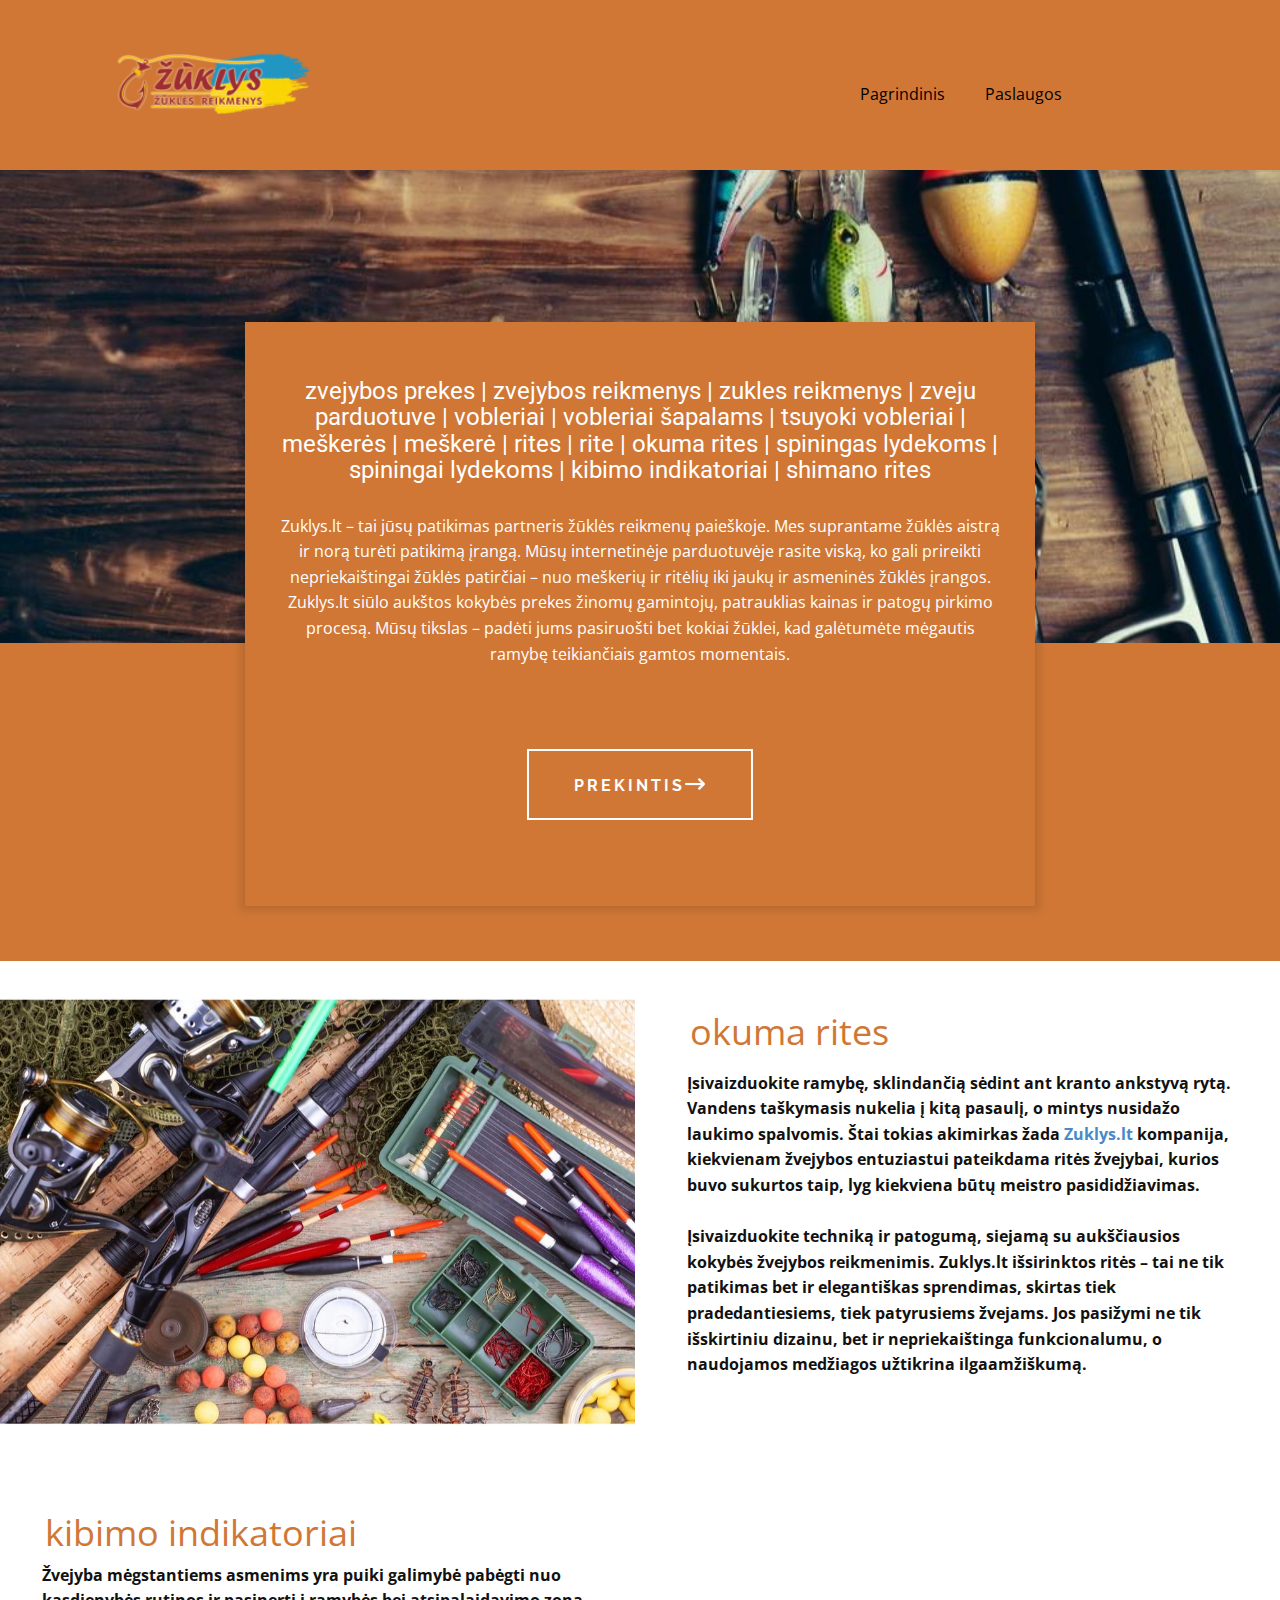
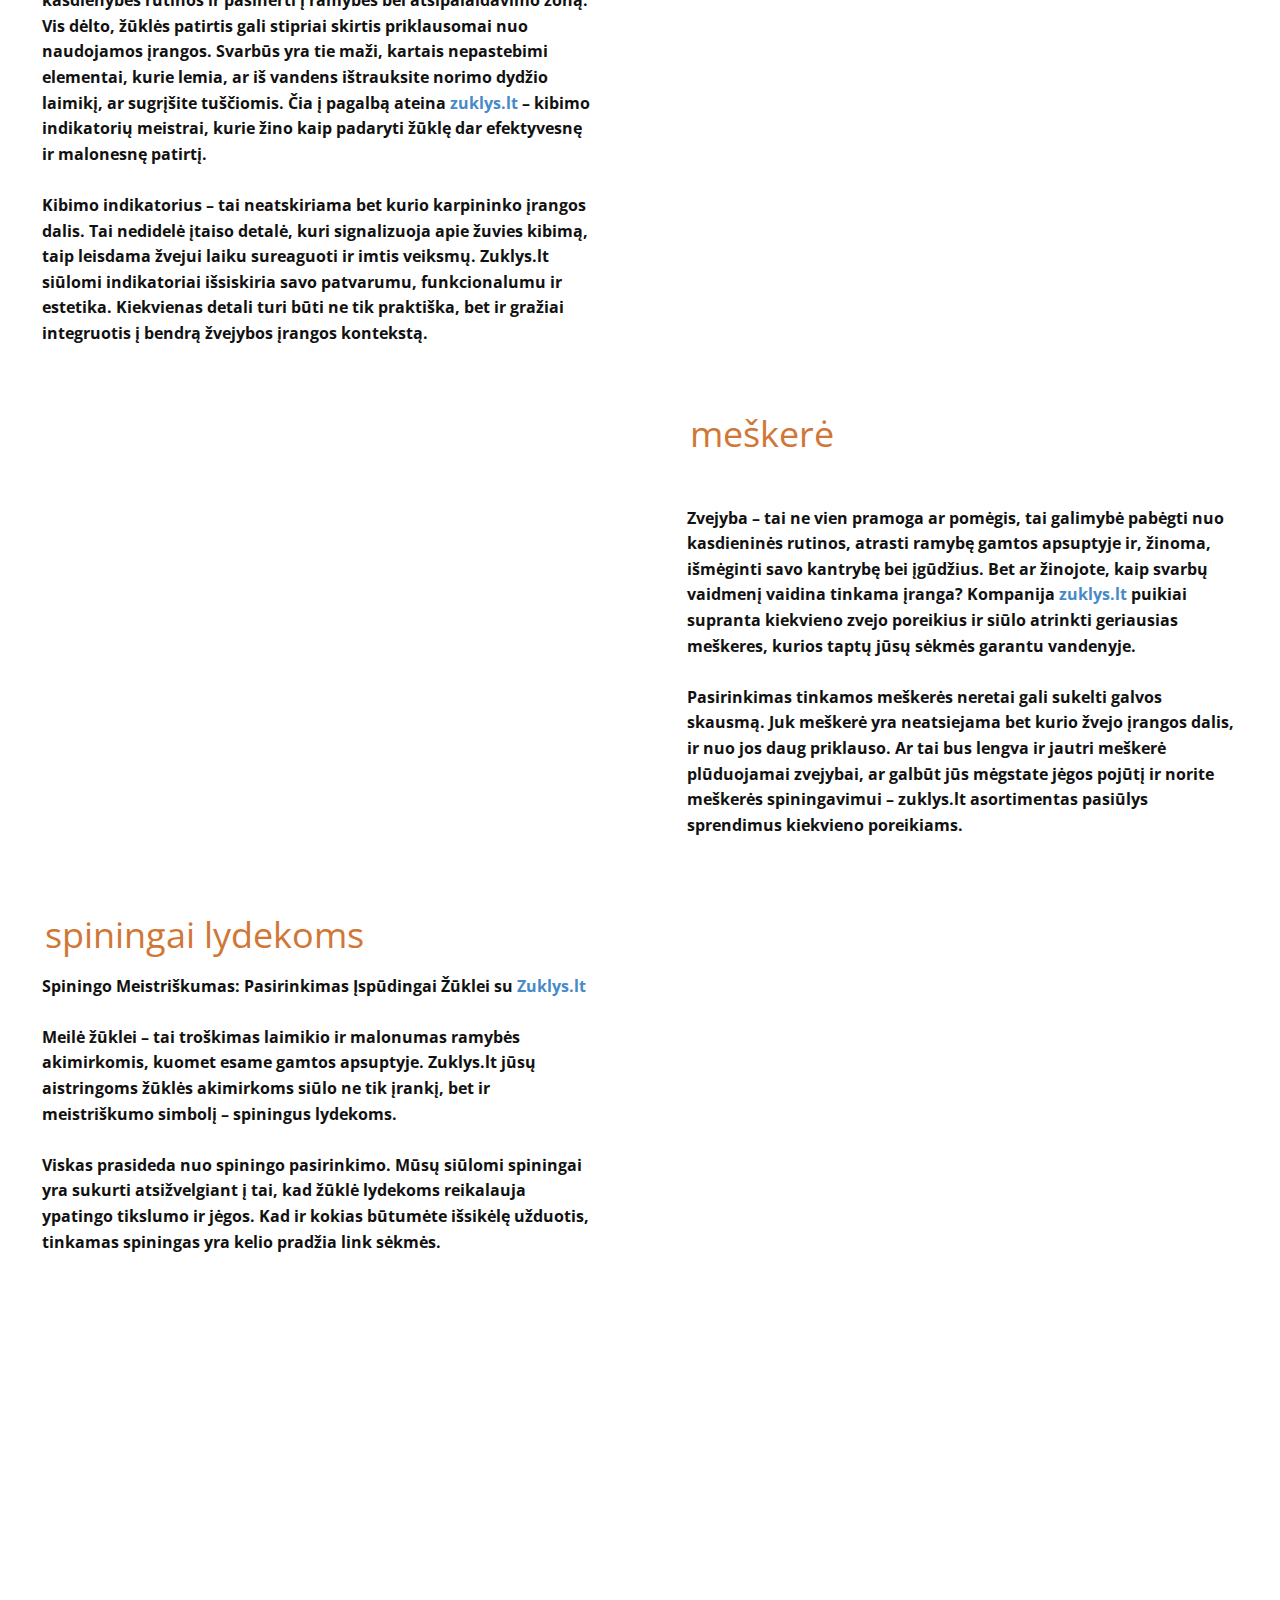
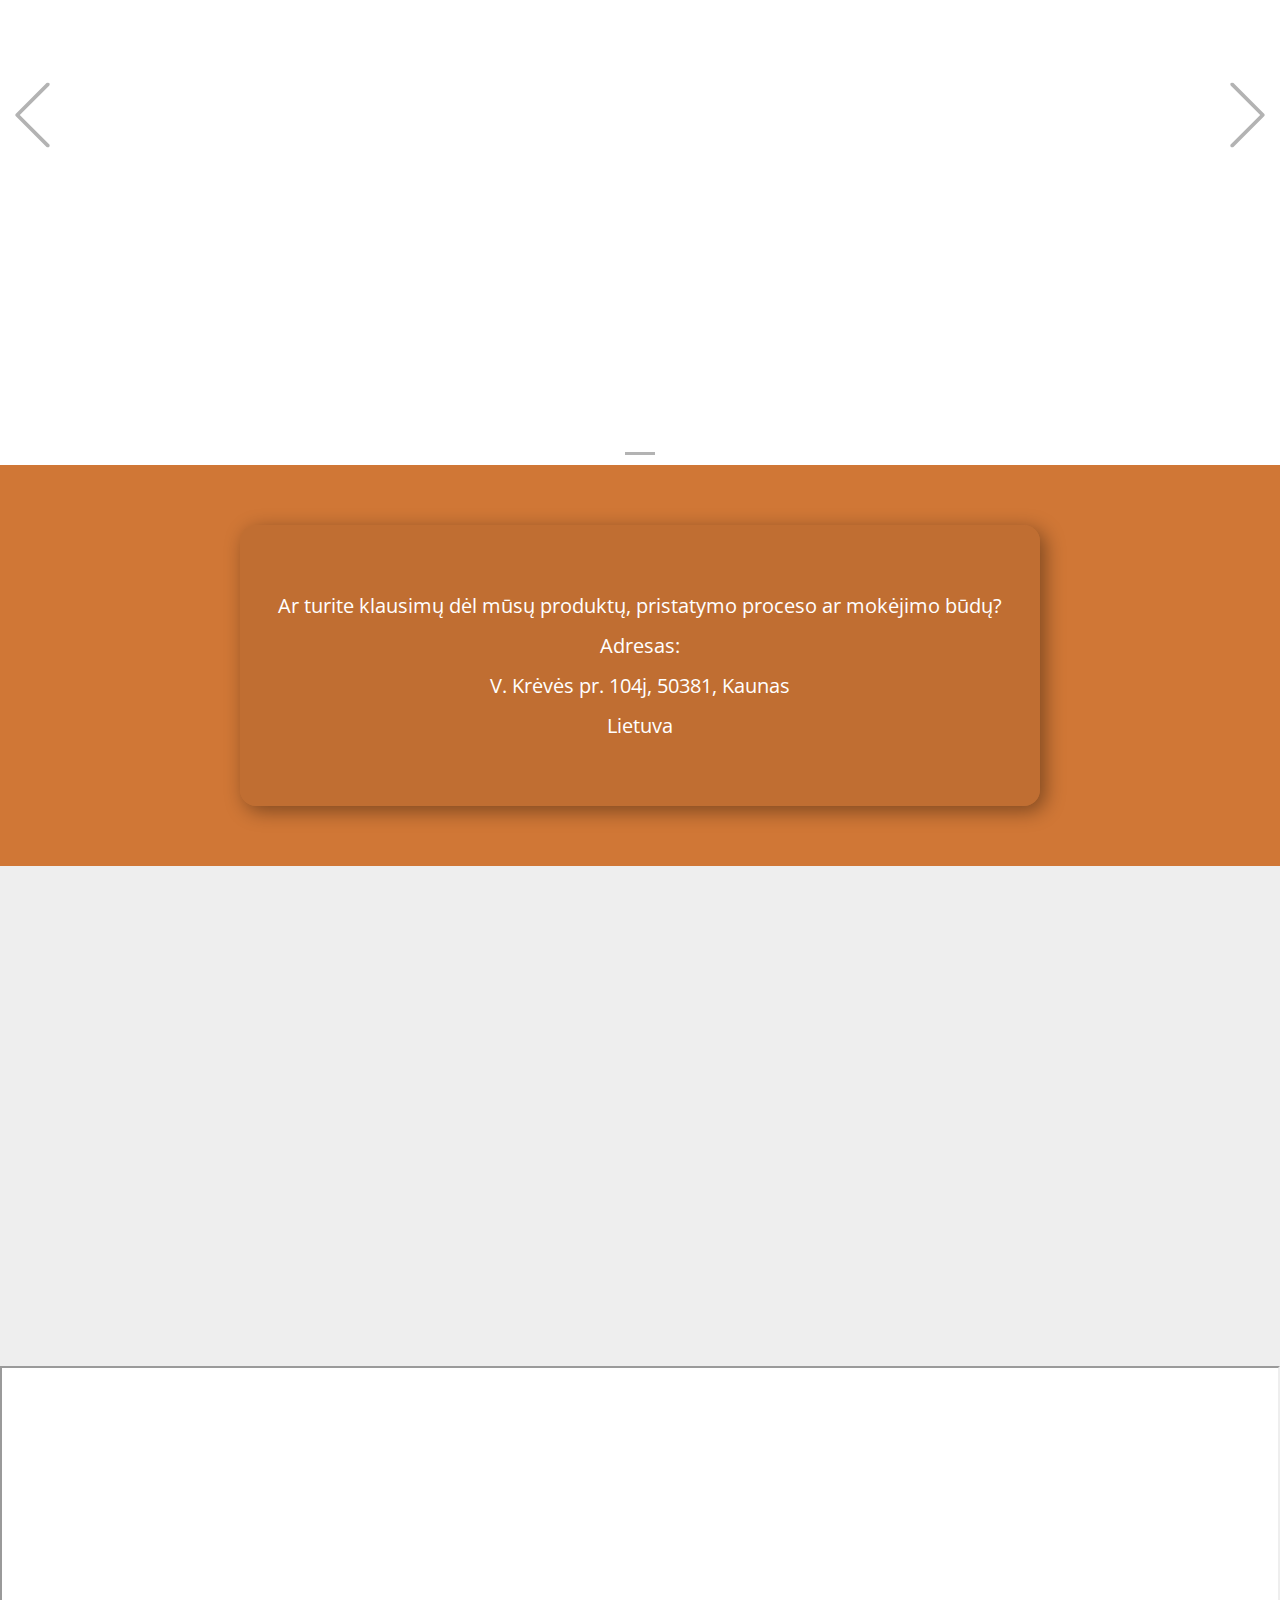
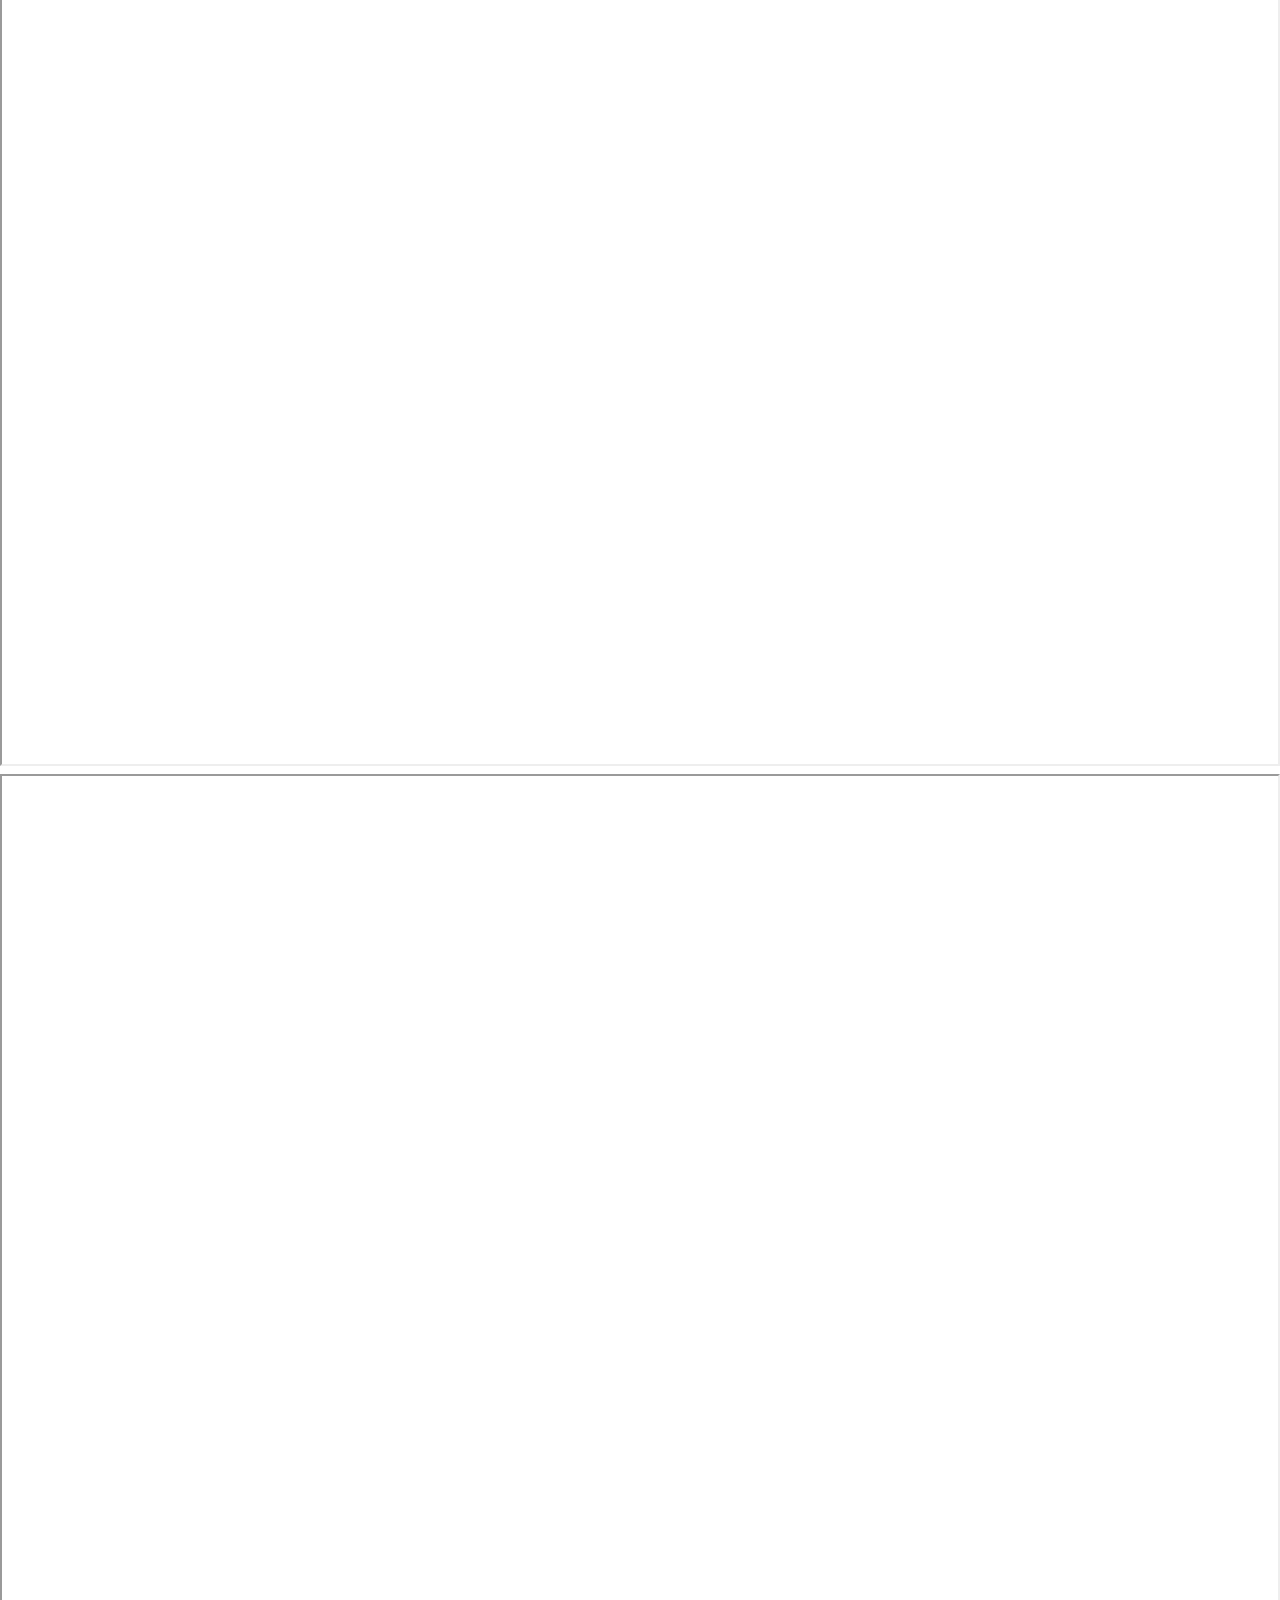
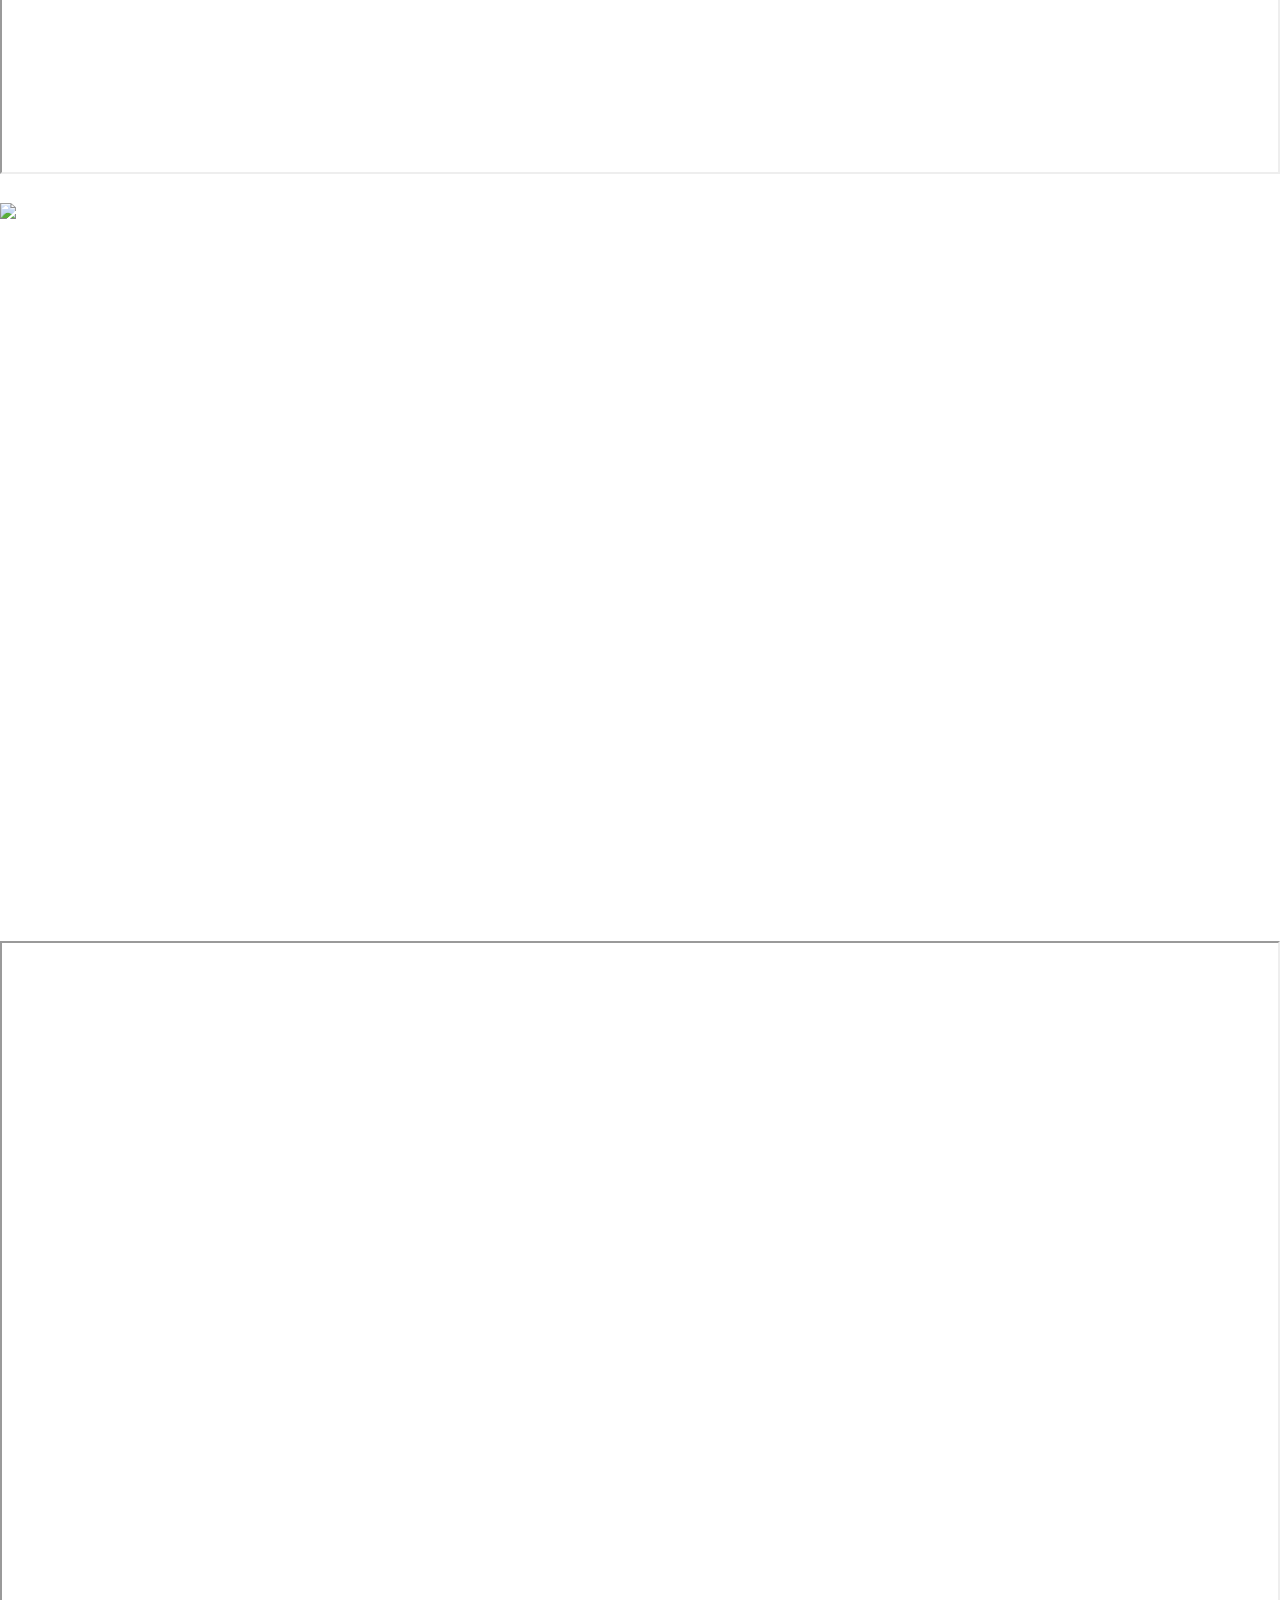
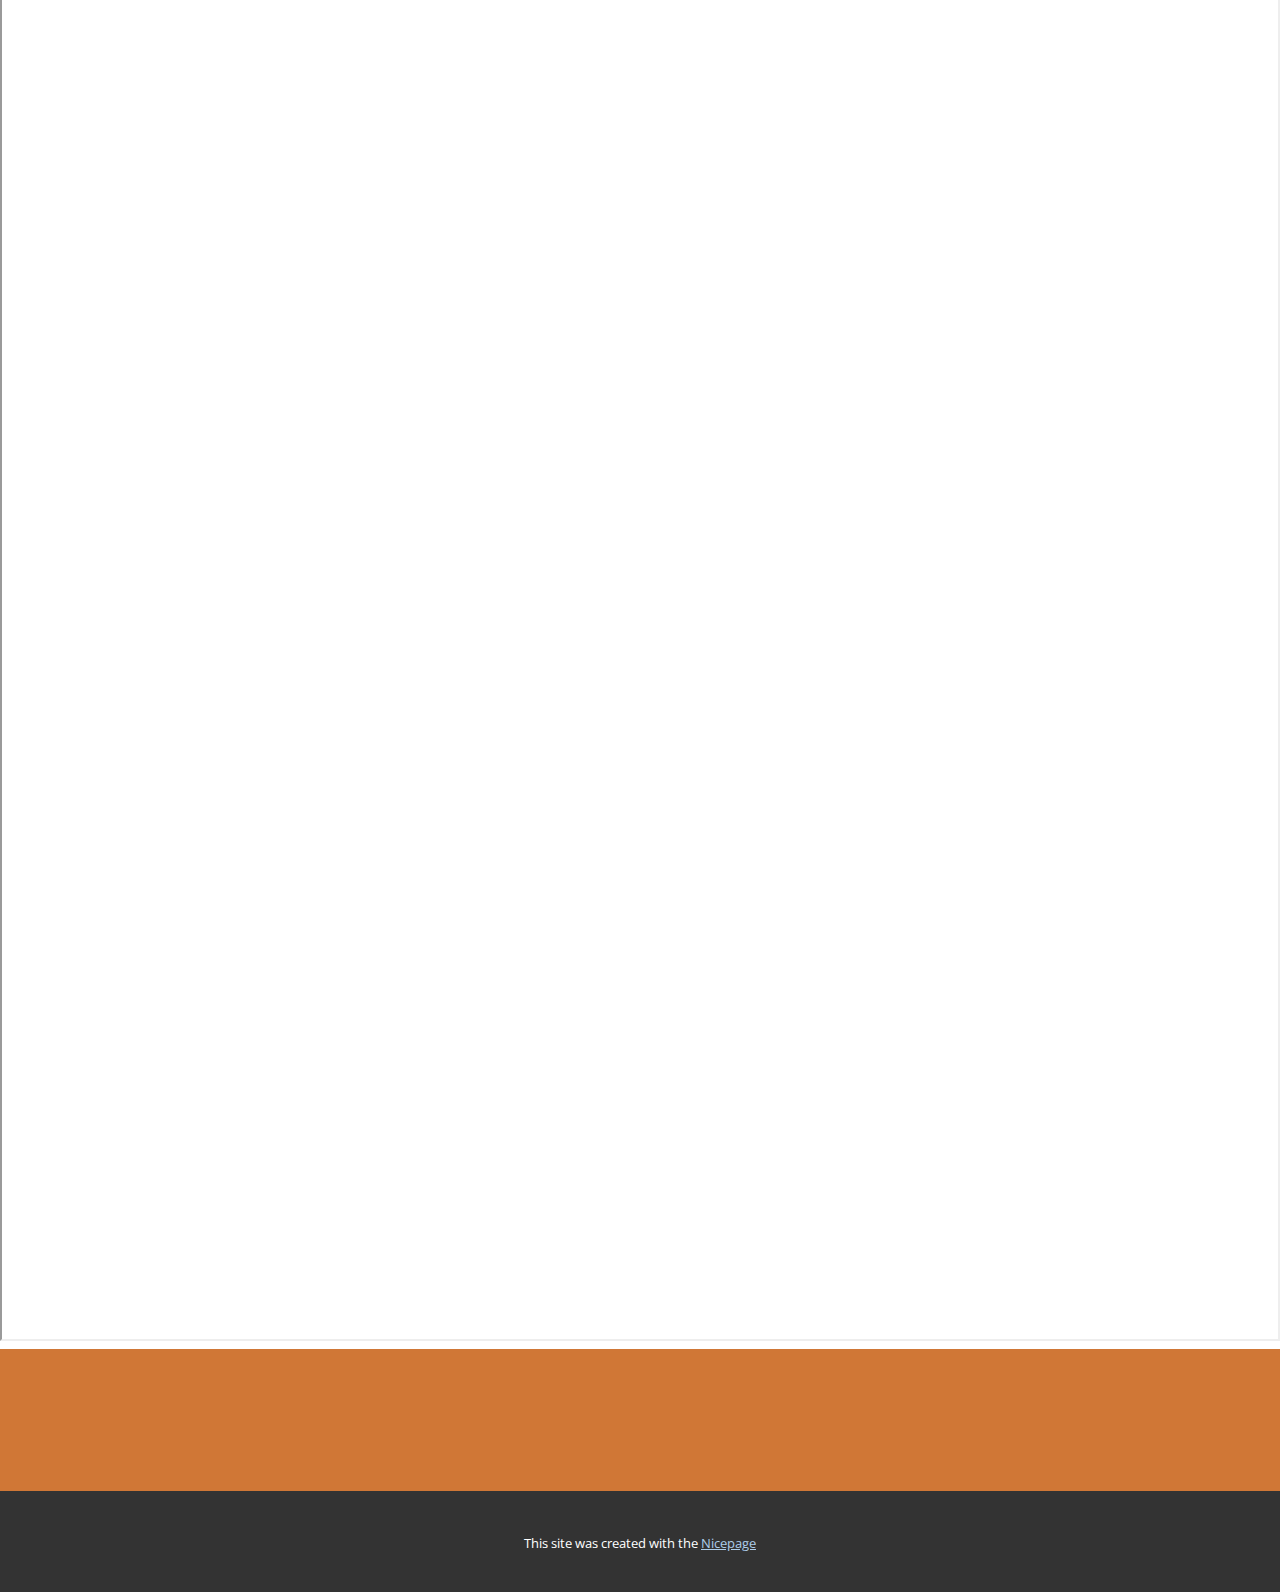
==== index.html @ ddfc5b1e "Add files via upload" ====
<!DOCTYPE html>
<html style="font-size: 16px;" lang="lt-LT"><head>
    <meta name="viewport" content="width=device-width, initial-scale=1.0">
    <meta charset="utf-8">
    <meta name="keywords" content="zvejybos prekes, zvejybos reikmenys, zukles reikmenys, zveju parduotuve, vobleriai, vobleriai šapalams, tsuyoki vobleriai, meškerės, meškerė, rites, rite, okuma rites, spiningas lydekoms, spiningai lydekoms, kibimo indikatoriai, shimano rites">
    <meta name="description" content="Zuklys.lt – tai jūsų patikimas partneris žūklės reikmenų paieškoje. Mes suprantame žūklės aistrą ir norą turėti patikimą įrangą. Mūsų internetinėje parduotuvėje rasite viską, ko gali prireikti nepriekaištingai žūklės patirčiai – nuo meškerių ir ritėlių iki jaukų ir asmeninės žūklės įrangos. Zuklys.lt siūlo aukštos kokybės prekes žinomų gamintojų, patrauklias kainas ir patogų pirkimo procesą. Mūsų tikslas – padėti jums pasiruošti bet kokiai žūklei, kad galėtumėte mėgautis ramybę teikiančiais gamtos momentais.">
    <meta property="og:title" content="​zvejybos prekes | zvejybos reikmenys | meškerės">
    <meta property="og:description" content="Zuklys.lt – tai jūsų patikimas partneris žūklės reikmenų paieškoje. Mes suprantame žūklės aistrą ir norą turėti patikimą įrangą. Mūsų internetinėje parduotuvėje rasite viską, ko gali prireikti nepriekaištingai žūklės patirčiai – nuo meškerių ir ritėlių iki jaukų ir asmeninės žūklės įrangos. Zuklys.lt siūlo aukštos kokybės prekes žinomų gamintojų, patrauklias kainas ir patogų pirkimo procesą. Mūsų tikslas – padėti jums pasiruošti bet kokiai žūklei, kad galėtumėte mėgautis ramybę teikiančiais gamtos momentais.">
    <meta property="og:image" content="https://zuklys.lt/images/zvejybosprekes.jpg">
    <meta property="og:url" content="https://zuklys.lt/">
    <title> zvejybos prekes | zvejybos reikmenys | meškerės</title>
    <link rel="stylesheet" href="nicepage.css" media="screen">
<link rel="stylesheet" href="Home.css" media="screen">
    <script class="u-script" type="text/javascript" src="jquery.js" defer=""></script>
    <script class="u-script" type="text/javascript" src="nicepage.js" defer=""></script>
    <link id="u-theme-google-font" rel="stylesheet" href="https://fonts.googleapis.com/css?family=Roboto:100,100i,300,300i,400,400i,500,500i,700,700i,900,900i|Open+Sans:300,300i,400,400i,500,500i,600,600i,700,700i,800,800i">
    <link id="u-page-google-font" rel="stylesheet" href="https://fonts.googleapis.com/css?family=Raleway:100,100i,200,200i,300,300i,400,400i,500,500i,600,600i,700,700i,800,800i,900,900i">
    
    
    
    
    
    
    
    
    
    
    
    
    
    
    <script type="application/ld+json">{
		"@context": "http://schema.org",
		"@type": "Organization",
		"name": "Zuklys",
		"logo": "images/zuklys.png"
}</script>
    <meta name="theme-color" content="#478ac9">
    <meta property="og:type" content="website">
  <meta data-intl-tel-input-cdn-path="intlTelInput/"></head>
  <body data-home-page="Home.html" data-home-page-title="Home" data-path-to-root="./" data-include-products="false" class="u-body u-overlap u-xl-mode" data-lang="lt"><header class="u-clearfix u-custom-color-10 u-header u-header" id="sec-fbc9"><div class="u-clearfix u-sheet u-sheet-1">
        <a href="https://www.skelbiu.lt/skelbimai/nuomojamos-ir-parduodamos-patalpos-sandeliukai-perkunkiemyje-44599921.html" class="u-image u-logo u-image-1" data-image-width="173" data-image-height="70" title="Sandeliukunuoma" target="_blank">
          <img src="images/zuklys.png" class="u-logo-image u-logo-image-1">
        </a>
        <nav class="u-menu u-menu-dropdown u-offcanvas u-menu-1" data-responsive-from="MD">
          <div class="menu-collapse" style="">
            <a class="u-button-style u-custom-text-color u-nav-link" href="#" data-lang-en="{&quot;content&quot;:&quot;<svg class=\&quot;u-svg-link\&quot; viewBox=\&quot;0 0 24 24\&quot;><use xmlns:xlink=\&quot;http://www.w3.org/1999/xlink\&quot; xlink:href=\&quot;#svg-edc2\&quot;></use></svg><svg class=\&quot;u-svg-content\&quot; version=\&quot;1.1\&quot; id=\&quot;svg-edc2\&quot; viewBox=\&quot;0 0 16 16\&quot; x=\&quot;0px\&quot; y=\&quot;0px\&quot; xmlns:xlink=\&quot;http://www.w3.org/1999/xlink\&quot; xmlns=\&quot;http://www.w3.org/2000/svg\&quot;>    <g>        <rect y=\&quot;1\&quot; width=\&quot;16\&quot; height=\&quot;2\&quot;></rect>        <rect y=\&quot;7\&quot; width=\&quot;16\&quot; height=\&quot;2\&quot;></rect>        <rect y=\&quot;13\&quot; width=\&quot;16\&quot; height=\&quot;2\&quot;></rect>    </g></svg>&quot;,&quot;href&quot;:&quot;#&quot;}" data-lang-lt="{&quot;content&quot;:&quot;<svg class=\&quot;u-svg-link\&quot; viewBox=\&quot;0 0 24 24\&quot;><use xmlns:xlink=\&quot;http://www.w3.org/1999/xlink\&quot; xlink:href=\&quot;#svg-edc2\&quot;></use></svg><svg class=\&quot;u-svg-content\&quot; version=\&quot;1.1\&quot; id=\&quot;svg-edc2\&quot; viewBox=\&quot;0 0 16 16\&quot; x=\&quot;0px\&quot; y=\&quot;0px\&quot; xmlns:xlink=\&quot;http://www.w3.org/1999/xlink\&quot; xmlns=\&quot;http://www.w3.org/2000/svg\&quot;>    <g>        <rect y=\&quot;1\&quot; width=\&quot;16\&quot; height=\&quot;2\&quot;></rect>        <rect y=\&quot;7\&quot; width=\&quot;16\&quot; height=\&quot;2\&quot;></rect>        <rect y=\&quot;13\&quot; width=\&quot;16\&quot; height=\&quot;2\&quot;></rect>    </g></svg>&quot;,&quot;href&quot;:&quot;#&quot;}">
              <svg class="u-svg-link" viewBox="0 0 24 24"><use xmlns:xlink="http://www.w3.org/1999/xlink" xlink:href="#svg-edc2"></use></svg>
              <svg class="u-svg-content" version="1.1" id="svg-edc2" viewBox="0 0 16 16" x="0px" y="0px" xmlns:xlink="http://www.w3.org/1999/xlink" xmlns="http://www.w3.org/2000/svg"><g><rect y="1" width="16" height="2"></rect><rect y="7" width="16" height="2"></rect><rect y="13" width="16" height="2"></rect>
</g></svg>
            </a>
          </div>
          <div class="u-custom-menu u-nav-container">
            <ul class="u-nav u-unstyled u-nav-1"><li class="u-nav-item"><a class="u-button-style u-nav-link u-text-black" href="https://zuklys.lt/" target="_blank" data-lang-en="{&quot;content&quot;:&quot;Pagrindinis&quot;,&quot;href&quot;:&quot;https://zuklys.lt/&quot;}" data-lang-lt="{&quot;content&quot;:&quot;Pagrindinis&quot;,&quot;href&quot;:&quot;https://zuklys.lt/&quot;}">Pagrindinis</a>
</li><li class="u-nav-item"><a class="u-button-style u-nav-link u-text-black" data-lang-en="{&quot;content&quot;:&quot;Paslaugos&quot;}" data-lang-lt="{&quot;content&quot;:&quot;Paslaugos&quot;}">Paslaugos</a><div class="u-nav-popup"><ul class="u-h-spacing-20 u-nav u-unstyled u-v-spacing-10"><li class="u-nav-item"><a class="u-button-style u-nav-link u-white" href="https://zuklys.lt/vobleriai-lt" target="_blank" data-lang-en="{&quot;content&quot;:&quot;vobleriai&quot;,&quot;href&quot;:&quot;https://zuklys.lt/vobleriai-lt&quot;}" data-lang-lt="{&quot;content&quot;:&quot;vobleriai&quot;,&quot;href&quot;:&quot;https://zuklys.lt/vobleriai-lt&quot;}">vobleriai</a>
</li><li class="u-nav-item"><a class="u-button-style u-nav-link u-white" href="https://zuklys.lt/meskeres-lt" target="_blank" data-lang-en="{&quot;content&quot;:&quot;meškerės&quot;,&quot;href&quot;:&quot;https://zuklys.lt/meskeres-lt&quot;}" data-lang-lt="{&quot;content&quot;:&quot;meškerės&quot;,&quot;href&quot;:&quot;https://zuklys.lt/meskeres-lt&quot;}">meškerės</a>
</li><li class="u-nav-item"><a class="u-button-style u-nav-link u-white" href="https://zuklys.lt/rites-zvejybines-lt" target="_blank" data-lang-en="{&quot;content&quot;:&quot;rites&quot;,&quot;href&quot;:&quot;https://zuklys.lt/rites-zvejybines-lt&quot;}" data-lang-lt="{&quot;content&quot;:&quot;rites&quot;,&quot;href&quot;:&quot;https://zuklys.lt/rites-zvejybines-lt&quot;}">rites</a>
</li><li class="u-nav-item"><a class="u-button-style u-nav-link u-white" href="https://zuklys.lt/meskeres-lt/spiningines-meskeres-lt" target="_blank" data-lang-en="{&quot;content&quot;:&quot;spiningas lydekoms&quot;,&quot;href&quot;:&quot;https://zuklys.lt/meskeres-lt/spiningines-meskeres-lt&quot;}" data-lang-lt="{&quot;content&quot;:&quot;spiningas lydekoms&quot;,&quot;href&quot;:&quot;https://zuklys.lt/meskeres-lt/spiningines-meskeres-lt&quot;}">spiningas lydekoms</a>
</li><li class="u-nav-item"><a class="u-button-style u-nav-link u-white" href="https://zuklys.lt/kibimo-indikator-lt/elektroniniai-lt" target="_blank" data-lang-en="{&quot;content&quot;:&quot;kibimo indikatoriai&quot;,&quot;href&quot;:&quot;https://zuklys.lt/kibimo-indikator-lt/elektroniniai-lt&quot;}" data-lang-lt="{&quot;content&quot;:&quot;kibimo indikatoriai&quot;,&quot;href&quot;:&quot;https://zuklys.lt/kibimo-indikator-lt/elektroniniai-lt&quot;}">kibimo indikatoriai</a>
</li><li class="u-nav-item"><a class="u-button-style u-nav-link u-white" href="https://zuklys.lt/rites-zvejybines-en/rites-spiningines-en/shimano-spiningines-rites-en" target="_blank" data-lang-en="{&quot;content&quot;:&quot;shimano rites&quot;,&quot;href&quot;:&quot;https://zuklys.lt/rites-zvejybines-en/rites-spiningines-en/shimano-spiningines-rites-en&quot;}" data-lang-lt="{&quot;content&quot;:&quot;shimano rites&quot;,&quot;href&quot;:&quot;https://zuklys.lt/rites-zvejybines-en/rites-spiningines-en/shimano-spiningines-rites-en&quot;}">shimano rites</a>
</li></ul>
</div>
</li></ul>
          </div>
          <div class="u-custom-menu u-nav-container-collapse">
            <div class="u-black u-container-style u-inner-container-layout u-opacity u-opacity-95 u-sidenav">
              <div class="u-inner-container-layout u-sidenav-overflow">
                <div class="u-menu-close"></div>
                <ul class="u-align-center u-nav u-popupmenu-items u-unstyled u-nav-3"><li class="u-nav-item"><a class="u-button-style u-nav-link" href="https://zuklys.lt/" target="_blank" data-lang-en="{&quot;content&quot;:&quot;Pagrindinis&quot;,&quot;href&quot;:&quot;https://zuklys.lt/&quot;}" data-lang-lt="{&quot;content&quot;:&quot;Pagrindinis&quot;,&quot;href&quot;:&quot;https://zuklys.lt/&quot;}">Pagrindinis</a>
</li><li class="u-nav-item"><a class="u-button-style u-nav-link" data-lang-en="{&quot;content&quot;:&quot;Paslaugos&quot;}" data-lang-lt="{&quot;content&quot;:&quot;Paslaugos&quot;}">Paslaugos</a><div class="u-nav-popup"><ul class="u-h-spacing-20 u-nav u-unstyled u-v-spacing-10"><li class="u-nav-item"><a class="u-button-style u-nav-link" href="https://zuklys.lt/vobleriai-lt" target="_blank" data-lang-en="{&quot;content&quot;:&quot;vobleriai&quot;,&quot;href&quot;:&quot;https://zuklys.lt/vobleriai-lt&quot;}" data-lang-lt="{&quot;content&quot;:&quot;vobleriai&quot;,&quot;href&quot;:&quot;https://zuklys.lt/vobleriai-lt&quot;}">vobleriai</a>
</li><li class="u-nav-item"><a class="u-button-style u-nav-link" href="https://zuklys.lt/meskeres-lt" target="_blank" data-lang-en="{&quot;content&quot;:&quot;meškerės&quot;,&quot;href&quot;:&quot;https://zuklys.lt/meskeres-lt&quot;}" data-lang-lt="{&quot;content&quot;:&quot;meškerės&quot;,&quot;href&quot;:&quot;https://zuklys.lt/meskeres-lt&quot;}">meškerės</a>
</li><li class="u-nav-item"><a class="u-button-style u-nav-link" href="https://zuklys.lt/rites-zvejybines-lt" target="_blank" data-lang-en="{&quot;content&quot;:&quot;rites&quot;,&quot;href&quot;:&quot;https://zuklys.lt/rites-zvejybines-lt&quot;}" data-lang-lt="{&quot;content&quot;:&quot;rites&quot;,&quot;href&quot;:&quot;https://zuklys.lt/rites-zvejybines-lt&quot;}">rites</a>
</li><li class="u-nav-item"><a class="u-button-style u-nav-link" href="https://zuklys.lt/meskeres-lt/spiningines-meskeres-lt" target="_blank" data-lang-en="{&quot;content&quot;:&quot;spiningas lydekoms&quot;,&quot;href&quot;:&quot;https://zuklys.lt/meskeres-lt/spiningines-meskeres-lt&quot;}" data-lang-lt="{&quot;content&quot;:&quot;spiningas lydekoms&quot;,&quot;href&quot;:&quot;https://zuklys.lt/meskeres-lt/spiningines-meskeres-lt&quot;}">spiningas lydekoms</a>
</li><li class="u-nav-item"><a class="u-button-style u-nav-link" href="https://zuklys.lt/kibimo-indikator-lt/elektroniniai-lt" target="_blank" data-lang-en="{&quot;content&quot;:&quot;kibimo indikatoriai&quot;,&quot;href&quot;:&quot;https://zuklys.lt/kibimo-indikator-lt/elektroniniai-lt&quot;}" data-lang-lt="{&quot;content&quot;:&quot;kibimo indikatoriai&quot;,&quot;href&quot;:&quot;https://zuklys.lt/kibimo-indikator-lt/elektroniniai-lt&quot;}">kibimo indikatoriai</a>
</li><li class="u-nav-item"><a class="u-button-style u-nav-link" href="https://zuklys.lt/rites-zvejybines-en/rites-spiningines-en/shimano-spiningines-rites-en" target="_blank" data-lang-en="{&quot;content&quot;:&quot;shimano rites&quot;,&quot;href&quot;:&quot;https://zuklys.lt/rites-zvejybines-en/rites-spiningines-en/shimano-spiningines-rites-en&quot;}" data-lang-lt="{&quot;content&quot;:&quot;shimano rites&quot;,&quot;href&quot;:&quot;https://zuklys.lt/rites-zvejybines-en/rites-spiningines-en/shimano-spiningines-rites-en&quot;}">shimano rites</a>
</li></ul>
</div>
</li></ul>
              </div>
            </div>
            <div class="u-black u-menu-overlay u-opacity u-opacity-70"></div>
          </div>
        </nav>
      </div></header>
    <section class="u-align-center-lg u-align-center-md u-align-center-xl u-align-left-sm u-align-left-xs u-clearfix u-container-align-center u-custom-color-10 u-section-1" id="carousel_5a8e">
      <img class="u-expanded-width u-image lazyload u-image-1" data-image-width="1000" data-image-height="800" data-src="images/shimanorites.jpg">
      <div class="u-container-align-center u-container-style u-custom-color-10 u-group u-shape-rectangle u-group-1">
        <div class="u-container-layout u-container-layout-1">
          <h2 class="u-align-center u-text u-text-1"> zvejybos prekes | zvejybos reikmenys | zukles reikmenys | zveju parduotuve | vobleriai | vobleriai šapalams | tsuyoki vobleriai | meškerės | meškerė | rites | rite | okuma rites | spiningas lydekoms | spiningai lydekoms | kibimo indikatoriai | shimano rites</h2>
          <p class="u-align-center u-text u-text-2">
            <span style="font-weight: 700;"></span>Zuklys.lt – tai jūsų patikimas partneris žūklės reikmenų paieškoje. Mes suprantame žūklės aistrą ir norą turėti patikimą įrangą. Mūsų internetinėje parduotuvėje rasite viską, ko gali prireikti nepriekaištingai žūklės patirčiai – nuo meškerių ir ritėlių iki jaukų ir asmeninės žūklės įrangos. Zuklys.lt siūlo aukštos kokybės prekes žinomų gamintojų, patrauklias kainas ir patogų pirkimo procesą. Mūsų tikslas – padėti jums pasiruošti bet kokiai žūklei, kad galėtumėte mėgautis ramybę teikiančiais gamtos momentais.<br>
          </p>
          <a href="https://drive.google.com/drive/folders/1EmrR96HixX3A8uY_3jow6ZVyges1TWiW?usp=drive_link" class="u-align-center u-border-2 u-border-active-white u-border-hover-white u-border-white u-btn u-button-style u-custom-font u-font-raleway u-none u-text-active-palette-3-base u-text-body-alt-color u-text-hover-palette-3-base u-btn-1" data-animation-name="" data-animation-duration="0" data-animation-delay="0" data-animation-direction="" target="_blank">PREKINTIS<span class="u-file-icon u-icon u-text-white u-icon-1"><img src="images/3031716-bd0c2d39.png" alt=""></span>
          </a>
        </div>
      </div>
    </section>
    <section class="u-clearfix u-valign-middle u-section-2" id="carousel_3d1a">
      <div class="data-layout-selected u-clearfix u-expanded-width u-gutter-10 u-layout-wrap u-layout-wrap-1">
        <div class="u-layout">
          <div class="u-layout-col">
            <div class="u-size-60">
              <div class="u-layout-row">
                <div class="u-container-style u-image u-layout-cell u-left-cell u-size-30 lazyload u-image-1" src="" data-image-width="1000" data-image-height="800" data-bg="url(&quot;images/okumarites.jpg&quot;)">
                  <div class="u-container-layout u-valign-middle u-container-layout-1"></div>
                </div>
                <div class="u-align-left u-container-style u-layout-cell u-right-cell u-size-30 u-layout-cell-2">
                  <div class="u-container-layout u-container-layout-2">
                    <a href="https://docs.google.com/document/d/1O_r-OeVOgep-kpNR8btbzNcZpVMslvXQ_tWFe2B-3rQ/edit?usp=sharing" class="u-border-1 u-border-active-palette-2-base u-border-hover-palette-1-base u-border-no-left u-border-no-right u-border-no-top u-btn u-button-style u-none u-text-custom-color-10 u-btn-1" target="_blank"> okuma rites</a>
                    <p class="u-text u-text-default u-text-1"><b><b>Įsivaizduokite ramybę, sklindančią sėdint ant kranto ankstyvą rytą. Vandens taškymasis nukelia į kitą pasaulį, o mintys nusidažo laukimo spalvomis. Štai tokias akimirkas žada <a href="https://zuklys.lt/rites-zvejybines-lt" class="u-active-none u-border-none u-btn u-button-style u-hover-none u-none u-text-palette-1-base u-btn-2">Zuklys.lt</a> kompanija, kiekvienam žvejybos entuziastui pateikdama ritės žvejybai, kurios buvo sukurtos taip, lyg kiekviena būtų meistro pasididžiavimas.</b>
                        <br>
                        <br><b>Įsivaizduokite techniką ir patogumą, siejamą su aukščiausios kokybės žvejybos reikmenimis. Zuklys.lt išsirinktos ritės – tai ne tik patikimas bet ir elegantiškas sprendimas, skirtas tiek pradedantiesiems, tiek patyrusiems žvejams. Jos pasižymi ne tik išskirtiniu dizainu, bet ir nepriekaištinga funkcionalumu, o naudojamos medžiagos užtikrina ilgaamžiškumą.</b>
                        <br></b>
                    </p>
                  </div>
                </div>
              </div>
            </div>
          </div>
        </div>
      </div>
    </section>
    <section class="u-clearfix u-valign-middle u-section-3" id="carousel_67c6">
      <div class="data-layout-selected u-clearfix u-expanded-width u-gutter-10 u-layout-wrap u-layout-wrap-1">
        <div class="u-layout">
          <div class="u-layout-col">
            <div class="u-size-60">
              <div class="u-layout-row">
                <div class="u-align-left u-container-style u-layout-cell u-right-cell u-size-30 u-layout-cell-1">
                  <div class="u-container-layout u-container-layout-1">
                    <a href="https://docs.google.com/document/d/1UwtTsC7r842JFmAk5yQFLjM6C-imHWs5oty5vT2-_2I/edit?usp=sharing" class="u-border-1 u-border-active-palette-2-base u-border-hover-palette-1-base u-border-no-left u-border-no-right u-border-no-top u-btn u-button-style u-none u-text-custom-color-10 u-btn-1" target="_blank"> kibimo indikatoriai</a>
                    <p class="u-text u-text-default u-text-1"><b>Žvejyba mėgstantiems asmenims yra puiki galimybė pabėgti nuo kasdienybės rutinos ir pasinerti į ramybės bei atsipalaidavimo zoną. Vis dėlto, žūklės patirtis gali stipriai skirtis priklausomai nuo naudojamos įrangos. Svarbūs yra tie maži, kartais nepastebimi elementai, kurie lemia, ar iš vandens ištrauksite norimo dydžio laimikį, ar sugrįšite tuščiomis. Čia į pagalbą ateina <a href="https://zuklys.lt/kibimo-indikator-lt/elektroniniai-lt" class="u-active-none u-border-none u-btn u-button-style u-hover-none u-none u-text-palette-1-base u-btn-2">zuklys.lt</a> – kibimo indikatorių meistrai, kurie žino kaip padaryti žūklę dar efektyvesnę ir malonesnę patirtį.</b>
                      <br>
                      <br><b>Kibimo indikatorius – tai neatskiriama bet kurio karpininko įrangos dalis. Tai nedidelė įtaiso detalė, kuri signalizuoja apie žuvies kibimą, taip leisdama žvejui laiku sureaguoti ir imtis veiksmų. Zuklys.lt siūlomi indikatoriai išsiskiria savo patvarumu, funkcionalumu ir estetika. Kiekvienas detali turi būti ne tik praktiška, bet ir gražiai integruotis į bendrą žvejybos įrangos kontekstą.</b><b>
                        <br></b>
                    </p>
                  </div>
                </div>
                <div class="u-container-style u-image u-layout-cell u-left-cell u-size-30 lazyload u-image-1" src="" data-image-width="1000" data-image-height="800" data-bg="url(&quot;images/kibimoindikatoriai.jpg&quot;)">
                  <div class="u-container-layout u-valign-middle u-container-layout-2"></div>
                </div>
              </div>
            </div>
          </div>
        </div>
      </div>
    </section>
    <section class="u-clearfix u-valign-middle u-section-4" id="carousel_3345">
      <div class="data-layout-selected u-clearfix u-expanded-width u-gutter-10 u-layout-wrap u-layout-wrap-1">
        <div class="u-layout">
          <div class="u-layout-col">
            <div class="u-size-60">
              <div class="u-layout-row">
                <div class="u-container-style u-image u-layout-cell u-left-cell u-size-30 lazyload u-image-1" src="" data-image-width="1000" data-image-height="800" data-bg="url(&quot;images/meker.jpg&quot;)">
                  <div class="u-container-layout u-valign-middle u-container-layout-1"></div>
                </div>
                <div class="u-align-left u-container-style u-layout-cell u-right-cell u-size-30 u-layout-cell-2">
                  <div class="u-container-layout u-container-layout-2">
                    <a href="https://docs.google.com/document/d/1TVKagb0e6F1AO8VxLE7AfKym9Y1QCOQC_diOQNjzSSM/edit?usp=sharing" class="u-border-1 u-border-active-palette-2-base u-border-hover-palette-1-base u-border-no-left u-border-no-right u-border-no-top u-btn u-button-style u-none u-text-custom-color-10 u-btn-1" target="_blank"> meškerė</a>
                    <p class="u-text u-text-default u-text-1"><b>Zvejyba – tai ne vien pramoga ar pomėgis, tai galimybė pabėgti nuo kasdieninės rutinos, atrasti ramybę gamtos apsuptyje ir, žinoma, išmėginti savo kantrybę bei įgūdžius. Bet ar žinojote, kaip svarbų vaidmenį vaidina tinkama įranga? Kompanija <a href="https://zuklys.lt/meskeres-lt" class="u-active-none u-border-none u-btn u-button-style u-hover-none u-none u-text-palette-1-base u-btn-2">zuklys.lt</a> puikiai supranta kiekvieno zvejo poreikius ir siūlo atrinkti geriausias meškeres, kurios taptų jūsų sėkmės garantu vandenyje.</b>
                      <br>
                      <br><b>Pasirinkimas tinkamos meškerės neretai gali sukelti galvos skausmą. Juk meškerė yra neatsiejama bet kurio žvejo įrangos dalis, ir nuo jos daug priklauso. Ar tai bus lengva ir jautri meškerė plūduojamai zvejybai, ar galbūt jūs mėgstate jėgos pojūtį ir norite meškerės spiningavimui – zuklys.lt asortimentas pasiūlys sprendimus kiekvieno poreikiams.</b><b>
                        <br></b>
                    </p>
                  </div>
                </div>
              </div>
            </div>
          </div>
        </div>
      </div>
    </section>
    <section class="u-clearfix u-valign-middle u-section-5" id="carousel_808e">
      <div class="data-layout-selected u-clearfix u-expanded-width u-gutter-10 u-layout-wrap u-layout-wrap-1">
        <div class="u-layout">
          <div class="u-layout-col">
            <div class="u-size-60">
              <div class="u-layout-row">
                <div class="u-align-left u-container-style u-layout-cell u-right-cell u-size-30 u-layout-cell-1">
                  <div class="u-container-layout u-container-layout-1">
                    <a href="https://docs.google.com/document/d/1E7Tjh3MErzgd02qgVsj__ucOy4wmBnji_06lw5ScSlM/edit?usp=sharing" class="u-border-1 u-border-active-palette-2-base u-border-hover-palette-1-base u-border-no-left u-border-no-right u-border-no-top u-btn u-button-style u-none u-text-custom-color-10 u-btn-1" target="_blank"> spiningai lydekoms</a>
                    <p class="u-text u-text-default u-text-1"><b><b>Spiningo Meistriškumas: Pasirinkimas Įspūdingai Žūklei su <a href="https://zuklys.lt/meskeres-lt/spiningines-meskeres-lt" class="u-active-none u-border-none u-btn u-button-style u-hover-none u-none u-text-palette-1-base u-btn-2">Zuklys.lt</a></b>
                        <br>
                        <br><b>Meilė žūklei – tai troškimas laimikio ir malonumas ramybės akimirkomis, kuomet esame gamtos apsuptyje. Zuklys.lt jūsų aistringoms žūklės akimirkoms siūlo ne tik įrankį, bet ir meistriškumo simbolį – spiningus lydekoms.</b>
                        <br>
                        <br><b>Viskas prasideda nuo spiningo pasirinkimo. Mūsų siūlomi spiningai yra sukurti atsižvelgiant į tai, kad žūklė lydekoms reikalauja ypatingo tikslumo ir jėgos. Kad ir kokias būtumėte išsikėlę užduotis, tinkamas spiningas yra kelio pradžia link sėkmės.</b>
                        <br></b>
                    </p>
                  </div>
                </div>
                <div class="u-container-style u-image u-layout-cell u-left-cell u-size-30 lazyload u-image-1" src="" data-image-width="1000" data-image-height="800" data-bg="url(&quot;images/spiningailydekoms.jpg&quot;)">
                  <div class="u-container-layout u-valign-middle u-container-layout-2"></div>
                </div>
              </div>
            </div>
          </div>
        </div>
      </div>
    </section>
    <section class="u-carousel u-slide u-block-5d54-1" id="carousel-0589" data-interval="5000" data-u-ride="carousel">
      <ol class="u-absolute-hcenter u-carousel-indicators u-block-5d54-2">
        <li data-u-target="#carousel-0589" class="u-active u-grey-30" data-u-slide-to="0"></li>
      </ol>
      <div class="u-carousel-inner" role="listbox">
        <div class="hidden-button-section u-active u-carousel-item u-section-6-1" data-animation-name="" data-animation-duration="0" data-animation-delay="0" data-animation-direction="">
          <div class="u-clearfix u-sheet u-sheet-1"></div>
        </div>
      </div>
      <a class="u-absolute-vcenter u-carousel-control u-carousel-control-prev u-text-grey-30 u-block-5d54-3" href="#carousel-0589" role="button" data-u-slide="prev">
        <span aria-hidden="true">
          <svg class="u-svg-link" viewBox="0 0 477.175 477.175"><path d="M145.188,238.575l215.5-215.5c5.3-5.3,5.3-13.8,0-19.1s-13.8-5.3-19.1,0l-225.1,225.1c-5.3,5.3-5.3,13.8,0,19.1l225.1,225
                    c2.6,2.6,6.1,4,9.5,4s6.9-1.3,9.5-4c5.3-5.3,5.3-13.8,0-19.1L145.188,238.575z"></path></svg>
        </span>
        <span class="sr-only">Previous</span>
      </a>
      <a class="u-absolute-vcenter u-carousel-control u-carousel-control-next u-text-grey-30 u-block-5d54-4" href="#carousel-0589" role="button" data-u-slide="next">
        <span aria-hidden="true">
          <svg class="u-svg-link" viewBox="0 0 477.175 477.175"><path d="M360.731,229.075l-225.1-225.1c-5.3-5.3-13.8-5.3-19.1,0s-5.3,13.8,0,19.1l215.5,215.5l-215.5,215.5
                    c-5.3,5.3-5.3,13.8,0,19.1c2.6,2.6,6.1,4,9.5,4c3.4,0,6.9-1.3,9.5-4l225.1-225.1C365.931,242.875,365.931,234.275,360.731,229.075z"></path></svg>
        </span>
        <span class="sr-only">Next</span>
      </a>
    </section>
    <section class="u-clearfix u-custom-color-10 u-section-7" id="sec-09a4">
      <div class="u-clearfix u-sheet u-valign-middle u-sheet-1">
        <div class="u-container-style u-custom-color-12 u-group u-radius-16 u-shape-round u-group-1">
          <div class="u-container-layout u-container-layout-1">
            <p class="u-align-center u-text u-text-1"> Ar turite klausimų dėl mūsų produktų, pristatymo proceso ar mokėjimo būdų?<br>Adresas:<br> V. Krėvės pr. 104j, 50381, Kaunas<br>Lietuva
            </p>
          </div>
        </div>
      </div>
    </section>
    <section class="u-clearfix u-grey-light-2 u-typography-custom-page-typography-12--Map u-section-8" id="sec-1593">
      <div class="u-expanded u-grey-light-2 u-map">
        <div class="embed-responsive">
          <iframe class="embed-responsive-item lazyload" data-map="[base64]" data-src="https://maps.google.com/maps?output=embed&amp;q=V.%20Kr%C4%97v%C4%97s%20pr.%20104j%2C%2050381%2C%20Kaunas%2C%20Lietuva&amp;t=k"></iframe>
        </div>
      </div>
    </section>
    <section class="u-clearfix u-section-9" id="sec-7239">
      <div class="u-clearfix u-custom-html u-expanded-width u-custom-html-1">
        <iframe width="100%" height="1000" src="https://docs.google.com/spreadsheets/d/e/2PACX-1vR86MK-5CEDtWLFBzIdxte4sehYVC3dxgOGSKm8fbe2CKXgZSsUvgZp59q-kb2B45Mco0yNAtFmUDK_/pubhtml?widget=true&amp;headers=false"></iframe>
      </div>
    </section>
    <section class="u-clearfix u-section-10" id="carousel_c24f">
      <div class="u-clearfix u-custom-html u-expanded-width u-custom-html-1">
        <iframe width="100%" height="1000" src="https://docs.google.com/presentation/d/e/2PACX-1vTGT5xUvA9rbCrD5ntgYkUaIjpxowj4L6MTr1XJduRoBjaqNp6tYR0EHn22PcIR6mXbzSx7DLYrp5l8/embed?start=false&amp;loop=false&amp;delayms=3000"></iframe>
      </div>
    </section>
    <section class="u-clearfix u-section-11" id="carousel_ffe9">
      <div class="u-clearfix u-custom-html u-expanded-width u-custom-html-1">
        <img src="https://docs.google.com/drawings/d/e/2PACX-1vQxoN0iECL6mVlteCVFh_XxHhCEf8hjWHcgXnBVhHTXWo53Rk_kCy9B7qCFBVbHjylcBRegEhQz-FAe/pub?w=960&amp;h=720">
      </div>
    </section>
    <section class="u-clearfix u-section-12" id="carousel_ab39">
      <div class="u-clearfix u-custom-html u-expanded-width u-custom-html-1">
        <iframe width="100%" height="2000" src="https://docs.google.com/spreadsheets/d/e/2PACX-1vSp3GFGaY6rp9FzKx9TYS2Odw96KgM5cC2Orv2KEVwd8KdC04f1RBiBFOVY4yM0qJErv3XWKhOhPiI3/pubhtml?widget=true&amp;headers=false"></iframe>
      </div>
    </section>
    <style class="u-overlap-style">.u-overlap:not(.u-sticky-scroll) .u-header {
transparency: 0 !important
}</style>
    
    
    
    <footer class="u-align-center u-clearfix u-custom-color-10 u-footer u-footer" id="sec-a97b"><div class="u-clearfix u-sheet u-sheet-1"></div></footer>
    <section class="u-backlink u-clearfix u-grey-80">
      <p class="u-text">
        <span>This site was created with the </span>
        <a class="u-link" href="https://nicepage.com/" target="_blank" rel="nofollow">
          <span>Nicepage</span>
        </a>
      </p>
    </section>
  
</body></html>
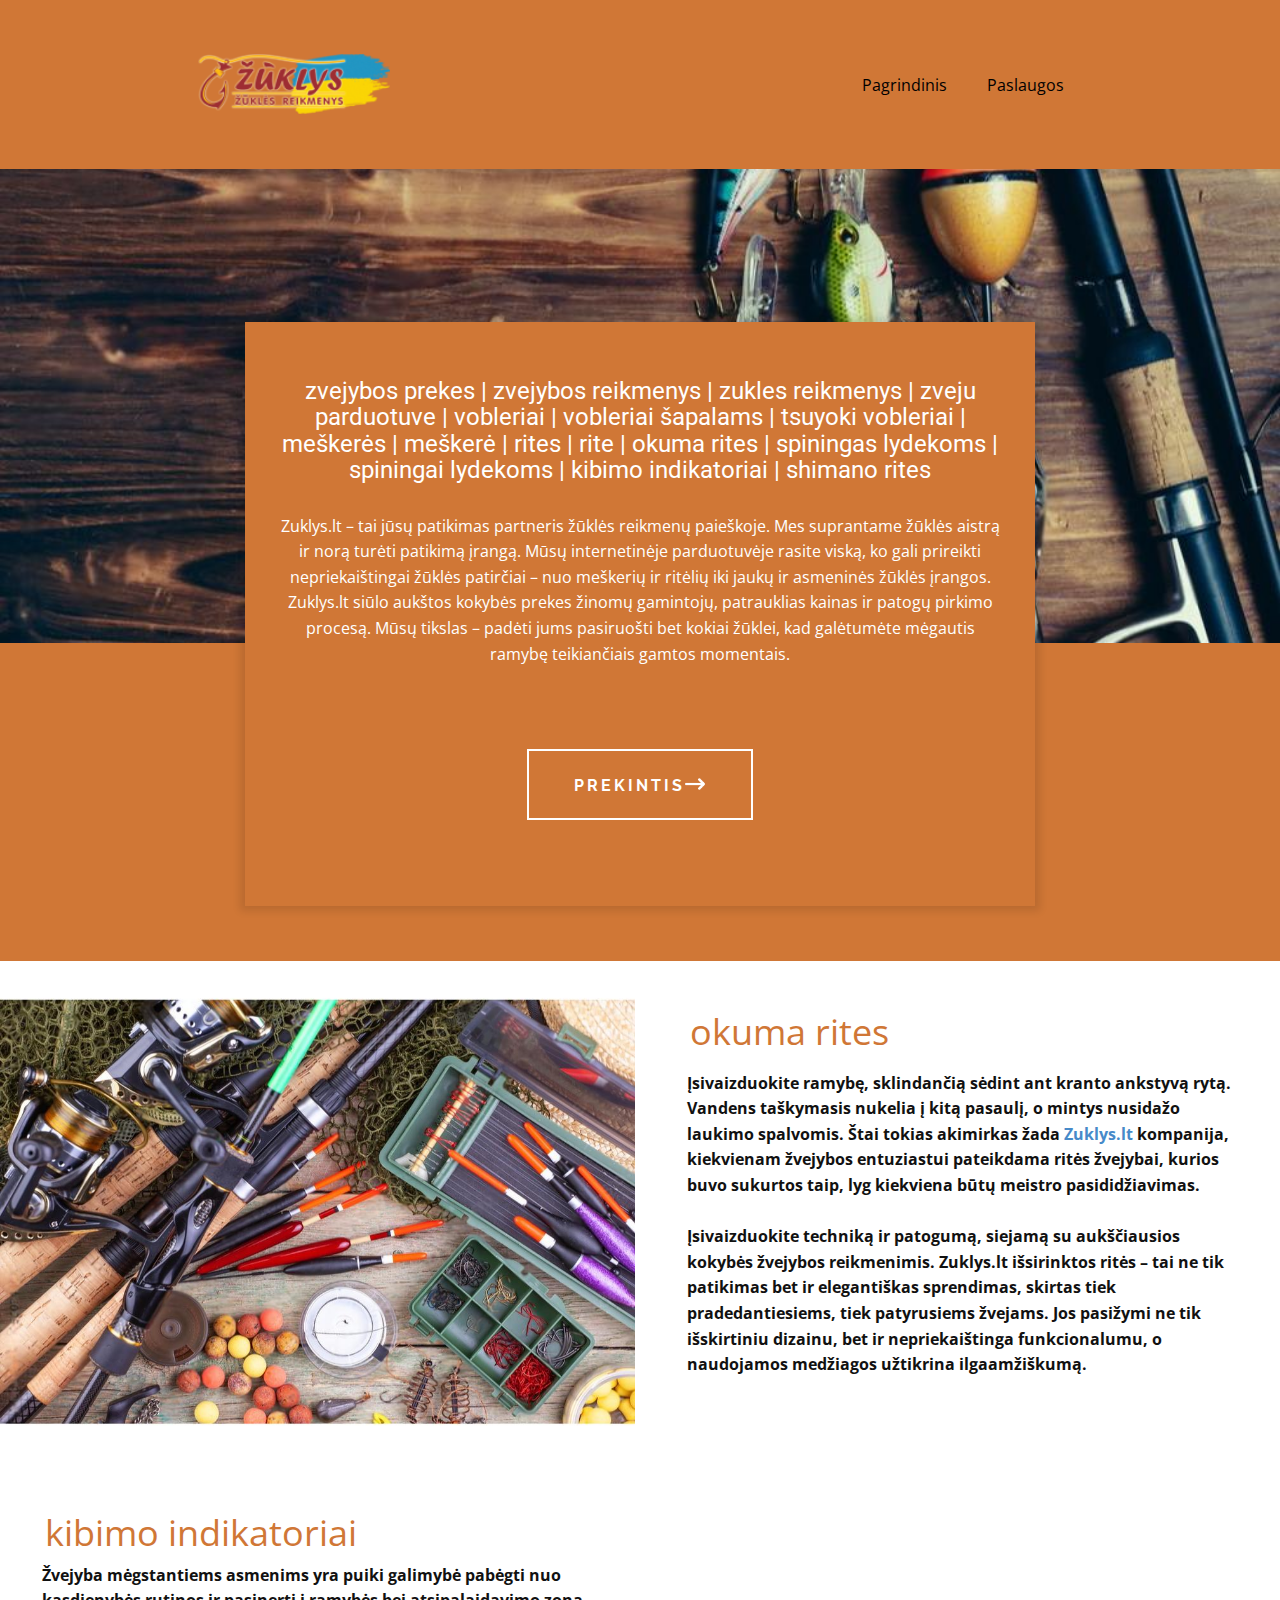
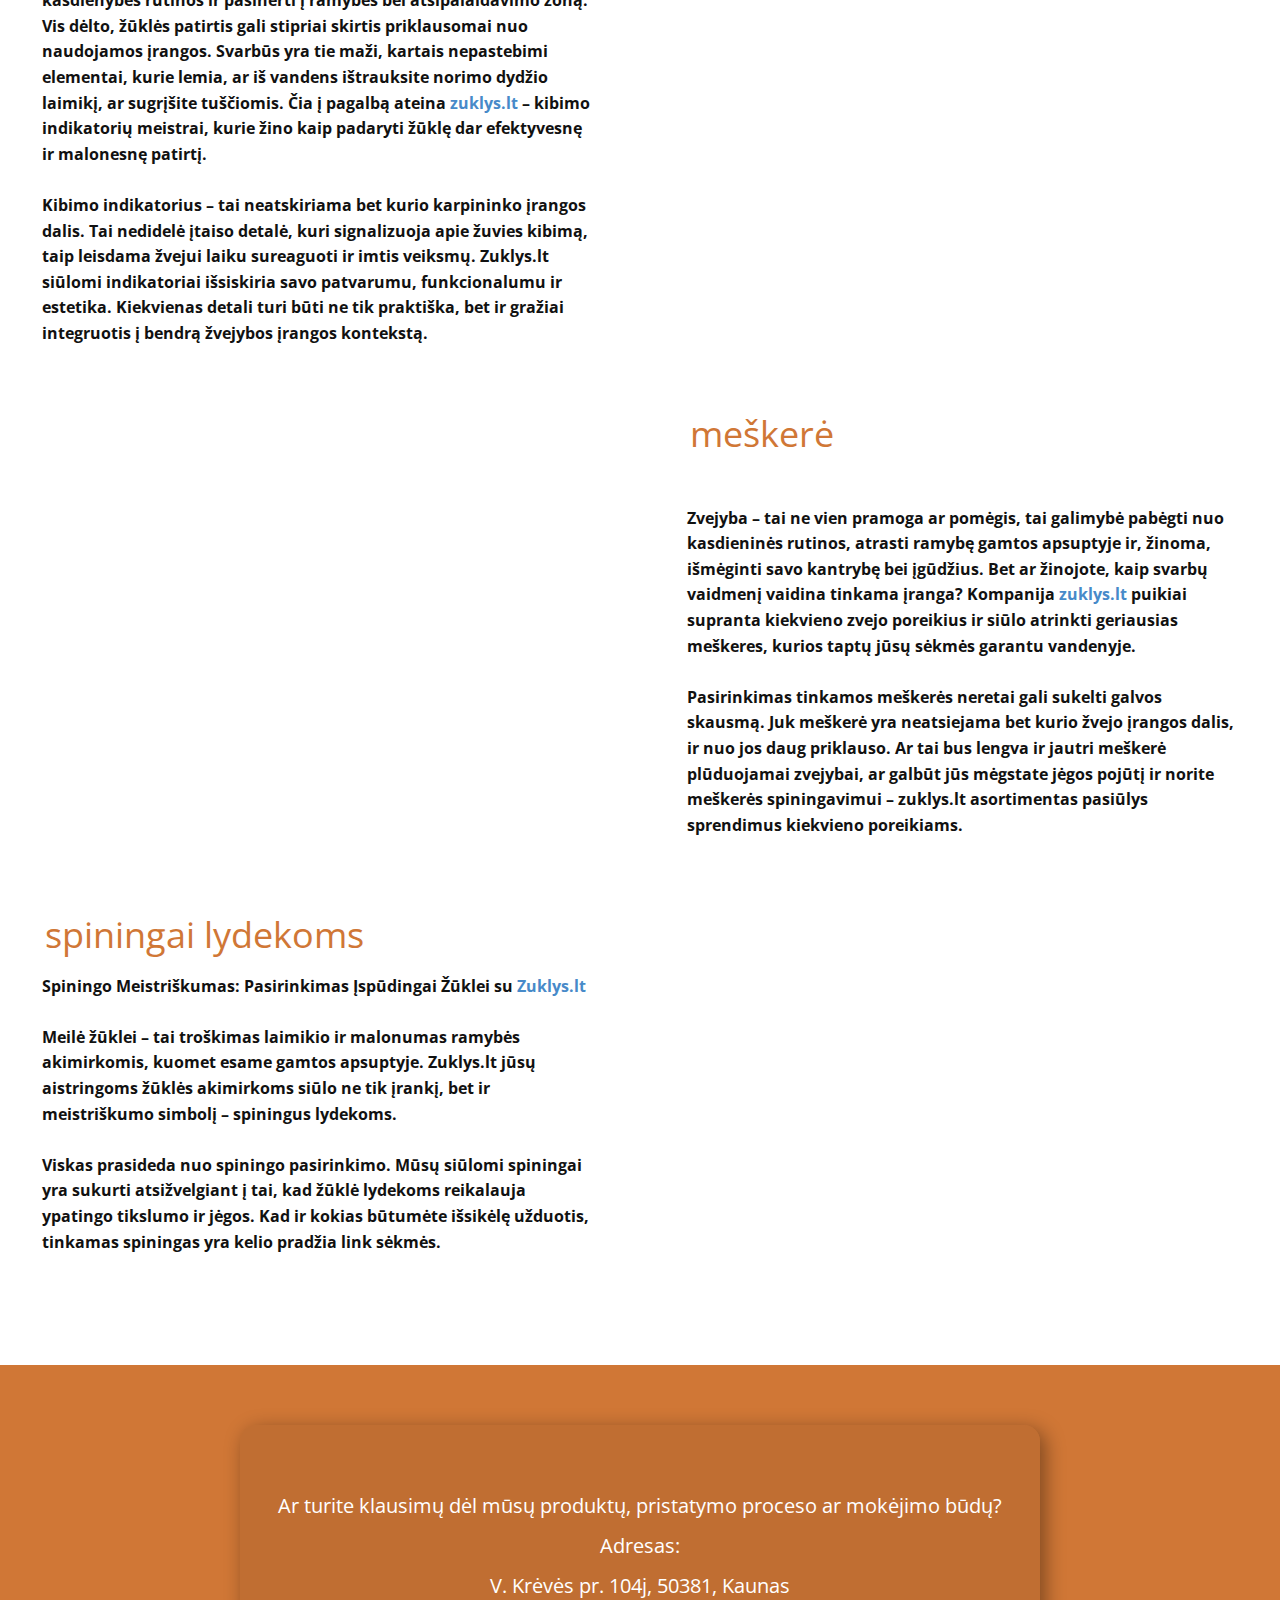
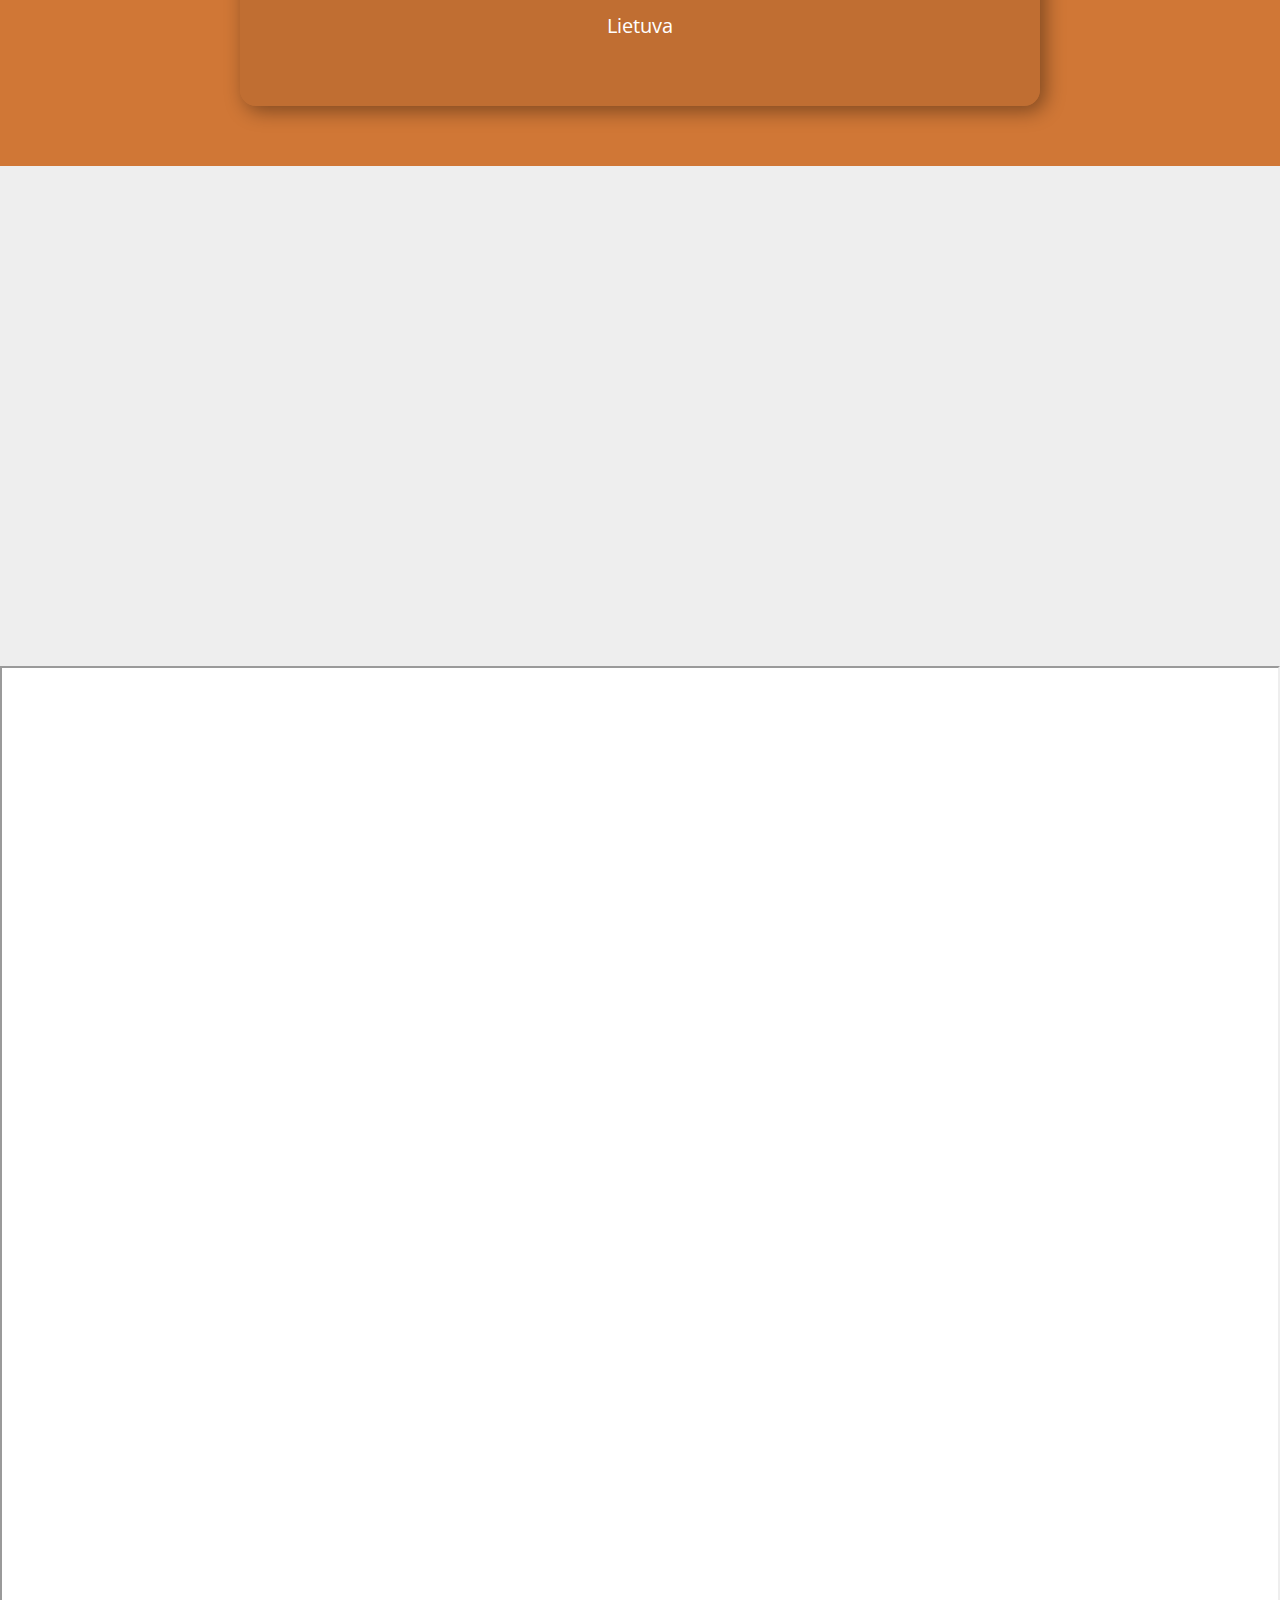
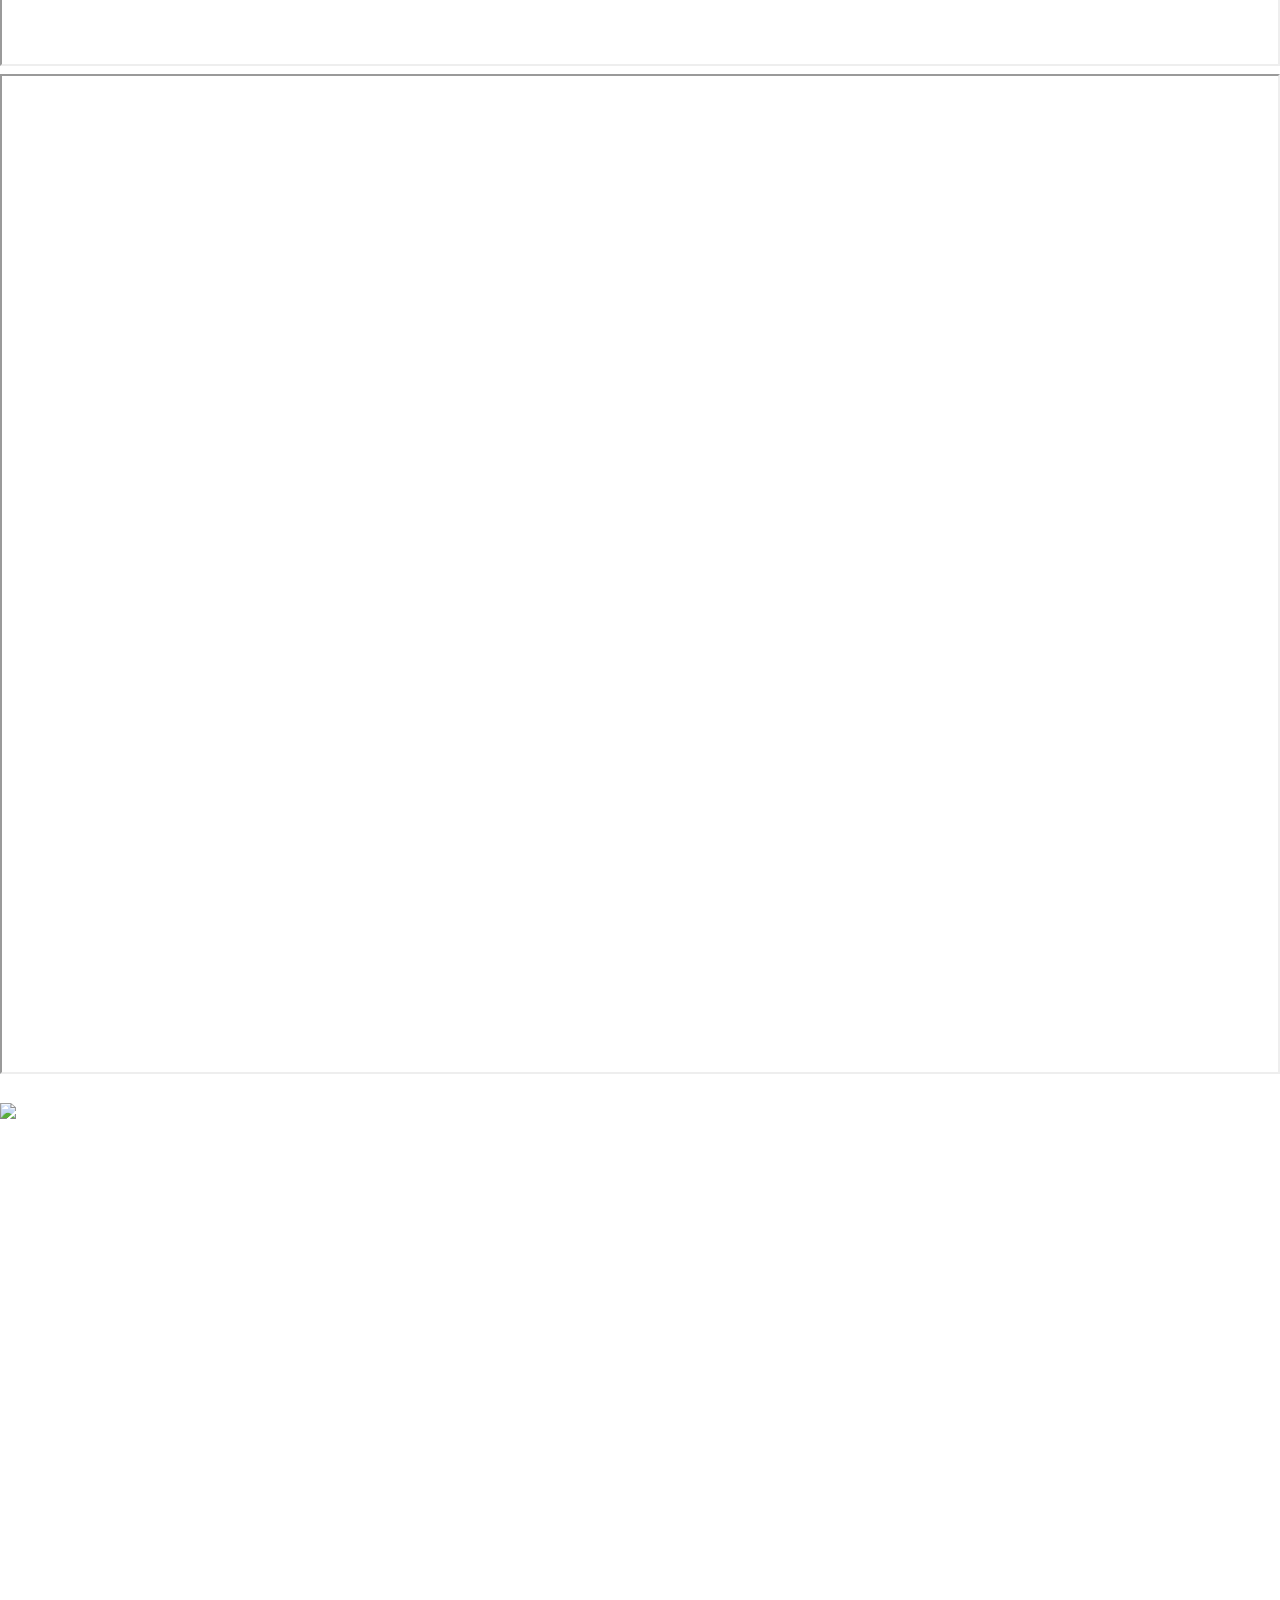
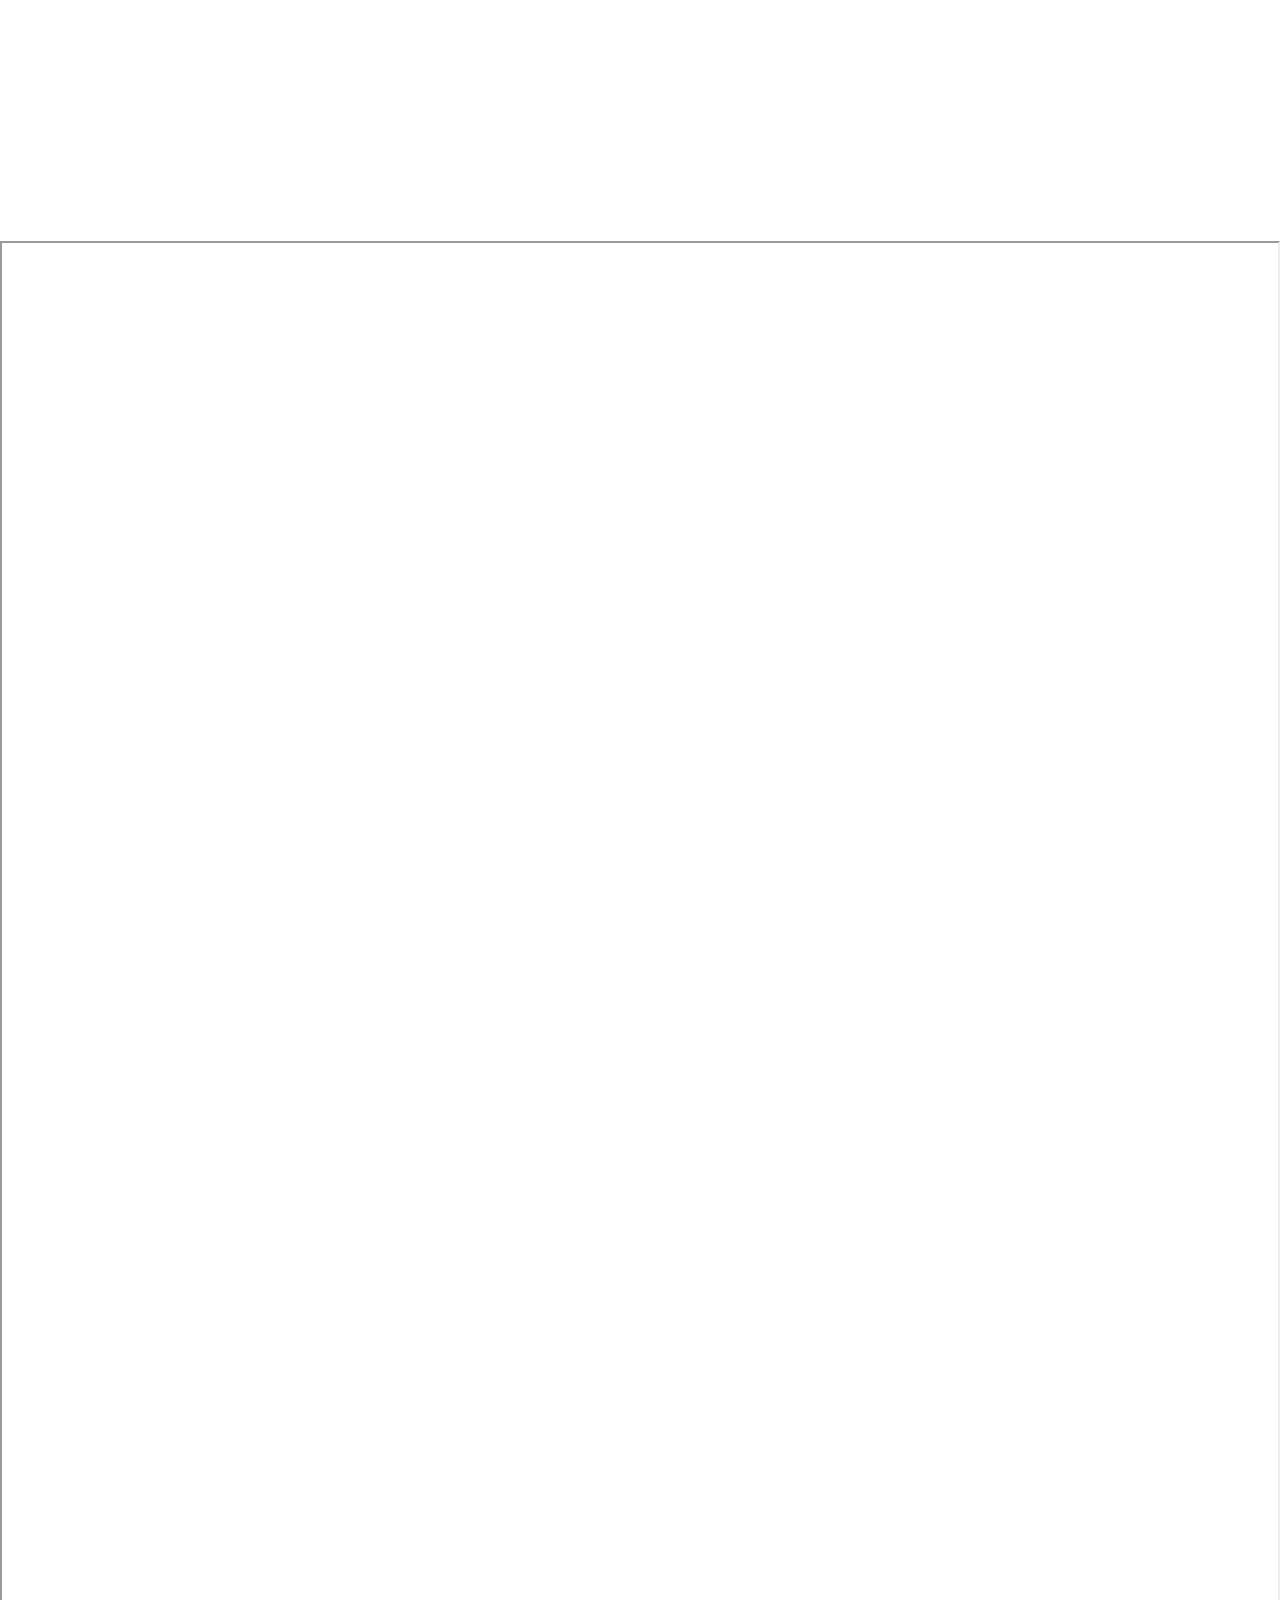
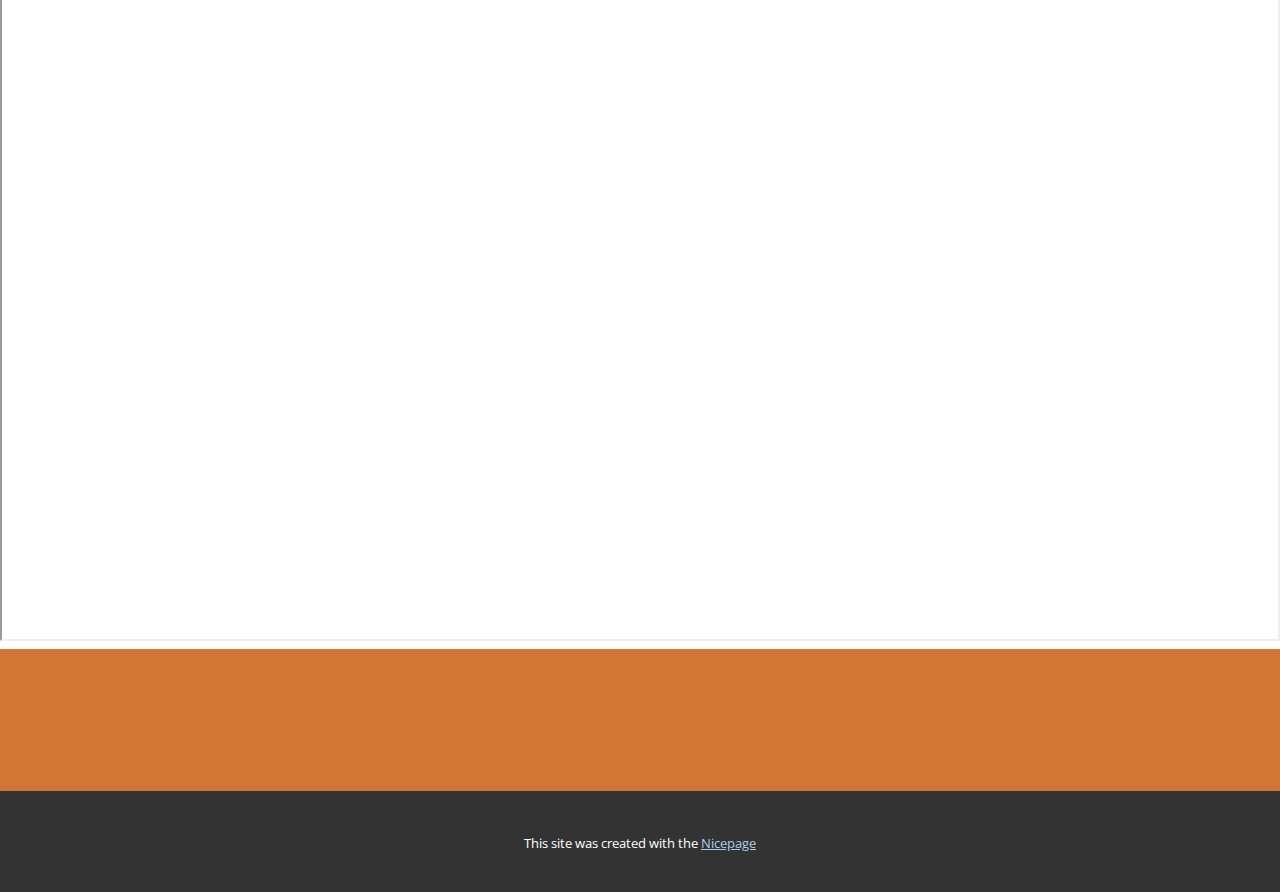
==== commit e770747c: "Add files via upload" ====
--- a/index.html
+++ b/index.html
@@ -2,7 +2,7 @@
 <html style="font-size: 16px;" lang="lt-LT"><head>
     <meta name="viewport" content="width=device-width, initial-scale=1.0">
     <meta charset="utf-8">
-    <meta name="keywords" content="zvejybos prekes, zvejybos reikmenys, zukles reikmenys, zveju parduotuve, vobleriai, vobleriai šapalams, tsuyoki vobleriai, meškerės, meškerė, rites, rite, okuma rites, spiningas lydekoms, spiningai lydekoms, kibimo indikatoriai, shimano rites">
+    <meta name="keywords" content="zvejybos prekes, zvejybos reikmenys, zukles reikmenys, zveju parduotuve, vobleriai, vobleriai šapalams, tsuyoki vobleriai, meškerės, meškerė, rites, rite, okuma rites, spiningas lydekoms, spiningai lydekoms, kibimo indikatoriai, shimano rites, valtys zvejybai, pludines meskeres, pludine meskere, dugnines meskeres, dugnine meskere, museline, museline meskere, meskeriu deklai, meškerių dėklai, meskeriu deklas, meskeres deklas, dugnines sistemeles, dugnines sistemeles karsiams, dugnines meskeres sistema, feeder sistemeles, sistemeles dugninei, dugnine sistemele, karpines meskeres, karpine meskere, karpine iranga, avižėlės, avižėlės žvejybai, avizėlė, meskeriu stovai, stovas meskerems, meskeriu stovas, stovai meskerems, trikojis stovas zvejybai, zvejybos stovai, aliumine deze, žvejybos dėžė, deze zvejybai, Žvejybinės dėžės, shimano spiningai, spiningai shimano, shimano spiningas, dugniniu meskeriu laikikliai, meskeriu laikikliai, meškerės laikiklis, Laikiklis meškerei, laikiklis meskerems, meskerems laikikliai, kabliukai zvejybai, kabliukai, zvejybai kabliukai, stovas meškerėms, meskeriu stovai, stovai meskerems, meskeres stovas, zvejybos stovai, stovai zvejybai, plūdės žvejybai, plūdė žvejybai, plūdės, plūdė, žvejybai plūdės, pludine zvejyba, blizges, blizge, rankų darbo blizgės, ziemines blizges, geriausios blizges lydekoms, blizges lydekoms, Žolinės blizgės, blizgutės, ziemines blizgutes, blizgutes ziemai, zvejybos rites, ziemines rites, rite zvejybai, Standartinė ritė, trikojis stovas zvejybai, pastatomi stovai meskerems, trikojis meskeriu stovas, pastatomas stovas meskerem, kėdės žvejybai, kėdė žvejybai, žvejybines kedes, žvejybinė kėdė, zvejybos kedes, zvejybos kede, zvejybiniai gultai, gultas zvejybai, gultai zvejybai, karpines kedes, karpiniai gultai, dėklas meškerėms, deklai meskerems, meškerių dėklai, meskeriu deklas, meskeres deklas, spiningo meskeres, spiningas, spiningines meskeres, spiningai eseriams, spiningai upetakiams, spiningavimas, spiningas eseriams, teleskopinis spiningas, valtys zvejybai, pludines meskeres, pludine meskere, dugnines meskeres, dugnine meskere, museline, museline meskere, meskeriu deklai, meškerių dėklai, meskeriu deklas, meskeres deklas, dugnines sistemeles, dugnines sistemeles karsiams, dugnines meskeres sistema, feeder sistemeles, sistemeles dugninei, dugnine sistemele, karpines meskeres, karpine meskere, karpine iranga, meskeriu stovai, stovas meskerems, meskeriu stovas, stovai meskerems, trikojis stovas zvejybai, zvejybos stovai, stovas meskerems, meskeriu stovas, stovai meskerems, trikojis stovas zvejybai, zvejybos stovai">
     <meta name="description" content="Zuklys.lt – tai jūsų patikimas partneris žūklės reikmenų paieškoje. Mes suprantame žūklės aistrą ir norą turėti patikimą įrangą. Mūsų internetinėje parduotuvėje rasite viską, ko gali prireikti nepriekaištingai žūklės patirčiai – nuo meškerių ir ritėlių iki jaukų ir asmeninės žūklės įrangos. Zuklys.lt siūlo aukštos kokybės prekes žinomų gamintojų, patrauklias kainas ir patogų pirkimo procesą. Mūsų tikslas – padėti jums pasiruošti bet kokiai žūklei, kad galėtumėte mėgautis ramybę teikiančiais gamtos momentais.">
     <meta property="og:title" content="​zvejybos prekes | zvejybos reikmenys | meškerės">
     <meta property="og:description" content="Zuklys.lt – tai jūsų patikimas partneris žūklės reikmenų paieškoje. Mes suprantame žūklės aistrą ir norą turėti patikimą įrangą. Mūsų internetinėje parduotuvėje rasite viską, ko gali prireikti nepriekaištingai žūklės patirčiai – nuo meškerių ir ritėlių iki jaukų ir asmeninės žūklės įrangos. Zuklys.lt siūlo aukštos kokybės prekes žinomų gamintojų, patrauklias kainas ir patogų pirkimo procesą. Mūsų tikslas – padėti jums pasiruošti bet kokiai žūklei, kad galėtumėte mėgautis ramybę teikiančiais gamtos momentais.">
@@ -15,7 +15,6 @@
     <script class="u-script" type="text/javascript" src="nicepage.js" defer=""></script>
     <link id="u-theme-google-font" rel="stylesheet" href="https://fonts.googleapis.com/css?family=Roboto:100,100i,300,300i,400,400i,500,500i,700,700i,900,900i|Open+Sans:300,300i,400,400i,500,500i,600,600i,700,700i,800,800i">
     <link id="u-page-google-font" rel="stylesheet" href="https://fonts.googleapis.com/css?family=Raleway:100,100i,200,200i,300,300i,400,400i,500,500i,600,600i,700,700i,800,800i,900,900i">
-    
     
     
     
@@ -58,6 +57,24 @@
 </li><li class="u-nav-item"><a class="u-button-style u-nav-link u-white" href="https://zuklys.lt/meskeres-lt/spiningines-meskeres-lt" target="_blank" data-lang-en="{&quot;content&quot;:&quot;spiningas lydekoms&quot;,&quot;href&quot;:&quot;https://zuklys.lt/meskeres-lt/spiningines-meskeres-lt&quot;}" data-lang-lt="{&quot;content&quot;:&quot;spiningas lydekoms&quot;,&quot;href&quot;:&quot;https://zuklys.lt/meskeres-lt/spiningines-meskeres-lt&quot;}">spiningas lydekoms</a>
 </li><li class="u-nav-item"><a class="u-button-style u-nav-link u-white" href="https://zuklys.lt/kibimo-indikator-lt/elektroniniai-lt" target="_blank" data-lang-en="{&quot;content&quot;:&quot;kibimo indikatoriai&quot;,&quot;href&quot;:&quot;https://zuklys.lt/kibimo-indikator-lt/elektroniniai-lt&quot;}" data-lang-lt="{&quot;content&quot;:&quot;kibimo indikatoriai&quot;,&quot;href&quot;:&quot;https://zuklys.lt/kibimo-indikator-lt/elektroniniai-lt&quot;}">kibimo indikatoriai</a>
 </li><li class="u-nav-item"><a class="u-button-style u-nav-link u-white" href="https://zuklys.lt/rites-zvejybines-en/rites-spiningines-en/shimano-spiningines-rites-en" target="_blank" data-lang-en="{&quot;content&quot;:&quot;shimano rites&quot;,&quot;href&quot;:&quot;https://zuklys.lt/rites-zvejybines-en/rites-spiningines-en/shimano-spiningines-rites-en&quot;}" data-lang-lt="{&quot;content&quot;:&quot;shimano rites&quot;,&quot;href&quot;:&quot;https://zuklys.lt/rites-zvejybines-en/rites-spiningines-en/shimano-spiningines-rites-en&quot;}">shimano rites</a>
+</li><li class="u-nav-item"><a class="u-button-style u-nav-link u-white" href="https://zuklys.lt/ziemai-lt/dezes-ir-dezutes-lt/dezes-1674988320/" target="_blank">žvejybos dėžė</a>
+</li><li class="u-nav-item"><a class="u-button-style u-nav-link u-white" href="https://zuklys.lt/meskeres-lt/spiningines-meskeres-lt/shimano-spiningai-lt/" target="_blank">shimano spiningai</a>
+</li><li class="u-nav-item"><a class="u-button-style u-nav-link u-white" href="https://zuklys.lt/stovai-meskerems-lt/laikikliai-meskerems-stovams-lt/" target="_blank">dugniniu meskeriu laikikliai</a>
+</li><li class="u-nav-item"><a class="u-button-style u-nav-link u-white" href="https://zuklys.lt/kabliukai-bendras/" target="_blank">kabliukai zvejybai</a>
+</li><li class="u-nav-item"><a class="u-button-style u-nav-link u-white" href="https://zuklys.lt/stovai-meskerems-lt/" target="_blank">stovas meškerėms</a>
+</li><li class="u-nav-item"><a class="u-button-style u-nav-link u-white" href="https://zuklys.lt/pludes-lt" target="_blank">plūdės žvejybai</a>
+</li><li class="u-nav-item"><a class="u-button-style u-nav-link u-white" href="https://zuklys.lt/blizges-lt" target="_blank">blizges</a>
+</li><li class="u-nav-item"><a class="u-button-style u-nav-link u-white" href="https://zuklys.lt/stovai-meskerems-lt/pastatomi-stovai-lt" target="_blank">trikojis stovas zvejybai</a>
+</li><li class="u-nav-item"><a class="u-button-style u-nav-link u-white" href="https://zuklys.lt/kedes-gultai-lt" target="_blank">kėdės žvejybai</a>
+</li><li class="u-nav-item"><a class="u-button-style u-nav-link u-white" href="https://zuklys.lt/deklai-meskerems-lt" target="_blank">dėklas meškerėms</a>
+</li><li class="u-nav-item"><a class="u-button-style u-nav-link u-white" href="https://zuklys.lt/valtys-lt" target="_blank">valtys zvejybai</a>
+</li><li class="u-nav-item"><a class="u-button-style u-nav-link u-white" href="https://zuklys.lt/meskeres-lt/pludines-meskeres-lt" target="_blank">pludines meskeres</a>
+</li><li class="u-nav-item"><a class="u-button-style u-nav-link u-white" href="https://zuklys.lt/meskeres-lt/dugnines-meskeres-lt" target="_blank">dugnines meskeres</a>
+</li><li class="u-nav-item"><a class="u-button-style u-nav-link u-white" href="https://zuklys.lt/meskeres-lt/muselines-meskeres-lt" target="_blank">museline</a>
+</li><li class="u-nav-item"><a class="u-button-style u-nav-link u-white" href="https://zuklys.lt/deklai-meskerems-lt" target="_blank">meskeriu deklai</a>
+</li><li class="u-nav-item"><a class="u-button-style u-nav-link u-white" href="https://zuklys.lt/Dugnines-karpines-sistemeles-lt" target="_blank">dugnines sistemeles</a>
+</li><li class="u-nav-item"><a class="u-button-style u-nav-link u-white" href="https://zuklys.lt/meskeres-lt/karpines-meskeres-lt" target="_blank">karpines meskeres</a>
+</li><li class="u-nav-item"><a class="u-button-style u-nav-link u-white" href="https://zuklys.lt/ziemai-lt/avizeles-lt" target="_blank">avižėlės</a>
 </li></ul>
 </div>
 </li></ul>
@@ -73,6 +90,24 @@
 </li><li class="u-nav-item"><a class="u-button-style u-nav-link" href="https://zuklys.lt/meskeres-lt/spiningines-meskeres-lt" target="_blank" data-lang-en="{&quot;content&quot;:&quot;spiningas lydekoms&quot;,&quot;href&quot;:&quot;https://zuklys.lt/meskeres-lt/spiningines-meskeres-lt&quot;}" data-lang-lt="{&quot;content&quot;:&quot;spiningas lydekoms&quot;,&quot;href&quot;:&quot;https://zuklys.lt/meskeres-lt/spiningines-meskeres-lt&quot;}">spiningas lydekoms</a>
 </li><li class="u-nav-item"><a class="u-button-style u-nav-link" href="https://zuklys.lt/kibimo-indikator-lt/elektroniniai-lt" target="_blank" data-lang-en="{&quot;content&quot;:&quot;kibimo indikatoriai&quot;,&quot;href&quot;:&quot;https://zuklys.lt/kibimo-indikator-lt/elektroniniai-lt&quot;}" data-lang-lt="{&quot;content&quot;:&quot;kibimo indikatoriai&quot;,&quot;href&quot;:&quot;https://zuklys.lt/kibimo-indikator-lt/elektroniniai-lt&quot;}">kibimo indikatoriai</a>
 </li><li class="u-nav-item"><a class="u-button-style u-nav-link" href="https://zuklys.lt/rites-zvejybines-en/rites-spiningines-en/shimano-spiningines-rites-en" target="_blank" data-lang-en="{&quot;content&quot;:&quot;shimano rites&quot;,&quot;href&quot;:&quot;https://zuklys.lt/rites-zvejybines-en/rites-spiningines-en/shimano-spiningines-rites-en&quot;}" data-lang-lt="{&quot;content&quot;:&quot;shimano rites&quot;,&quot;href&quot;:&quot;https://zuklys.lt/rites-zvejybines-en/rites-spiningines-en/shimano-spiningines-rites-en&quot;}">shimano rites</a>
+</li><li class="u-nav-item"><a class="u-button-style u-nav-link" href="https://zuklys.lt/ziemai-lt/dezes-ir-dezutes-lt/dezes-1674988320/" target="_blank">žvejybos dėžė</a>
+</li><li class="u-nav-item"><a class="u-button-style u-nav-link" href="https://zuklys.lt/meskeres-lt/spiningines-meskeres-lt/shimano-spiningai-lt/" target="_blank">shimano spiningai</a>
+</li><li class="u-nav-item"><a class="u-button-style u-nav-link" href="https://zuklys.lt/stovai-meskerems-lt/laikikliai-meskerems-stovams-lt/" target="_blank">dugniniu meskeriu laikikliai</a>
+</li><li class="u-nav-item"><a class="u-button-style u-nav-link" href="https://zuklys.lt/kabliukai-bendras/" target="_blank">kabliukai zvejybai</a>
+</li><li class="u-nav-item"><a class="u-button-style u-nav-link" href="https://zuklys.lt/stovai-meskerems-lt/" target="_blank">stovas meškerėms</a>
+</li><li class="u-nav-item"><a class="u-button-style u-nav-link" href="https://zuklys.lt/pludes-lt" target="_blank">plūdės žvejybai</a>
+</li><li class="u-nav-item"><a class="u-button-style u-nav-link" href="https://zuklys.lt/blizges-lt" target="_blank">blizges</a>
+</li><li class="u-nav-item"><a class="u-button-style u-nav-link" href="https://zuklys.lt/stovai-meskerems-lt/pastatomi-stovai-lt" target="_blank">trikojis stovas zvejybai</a>
+</li><li class="u-nav-item"><a class="u-button-style u-nav-link" href="https://zuklys.lt/kedes-gultai-lt" target="_blank">kėdės žvejybai</a>
+</li><li class="u-nav-item"><a class="u-button-style u-nav-link" href="https://zuklys.lt/deklai-meskerems-lt" target="_blank">dėklas meškerėms</a>
+</li><li class="u-nav-item"><a class="u-button-style u-nav-link" href="https://zuklys.lt/valtys-lt" target="_blank">valtys zvejybai</a>
+</li><li class="u-nav-item"><a class="u-button-style u-nav-link" href="https://zuklys.lt/meskeres-lt/pludines-meskeres-lt" target="_blank">pludines meskeres</a>
+</li><li class="u-nav-item"><a class="u-button-style u-nav-link" href="https://zuklys.lt/meskeres-lt/dugnines-meskeres-lt" target="_blank">dugnines meskeres</a>
+</li><li class="u-nav-item"><a class="u-button-style u-nav-link" href="https://zuklys.lt/meskeres-lt/muselines-meskeres-lt" target="_blank">museline</a>
+</li><li class="u-nav-item"><a class="u-button-style u-nav-link" href="https://zuklys.lt/deklai-meskerems-lt" target="_blank">meskeriu deklai</a>
+</li><li class="u-nav-item"><a class="u-button-style u-nav-link" href="https://zuklys.lt/Dugnines-karpines-sistemeles-lt" target="_blank">dugnines sistemeles</a>
+</li><li class="u-nav-item"><a class="u-button-style u-nav-link" href="https://zuklys.lt/meskeres-lt/karpines-meskeres-lt" target="_blank">karpines meskeres</a>
+</li><li class="u-nav-item"><a class="u-button-style u-nav-link" href="https://zuklys.lt/ziemai-lt/avizeles-lt" target="_blank">avižėlės</a>
 </li></ul>
 </div>
 </li></ul>
@@ -197,31 +232,7 @@
         </div>
       </div>
     </section>
-    <section class="u-carousel u-slide u-block-5d54-1" id="carousel-0589" data-interval="5000" data-u-ride="carousel">
-      <ol class="u-absolute-hcenter u-carousel-indicators u-block-5d54-2">
-        <li data-u-target="#carousel-0589" class="u-active u-grey-30" data-u-slide-to="0"></li>
-      </ol>
-      <div class="u-carousel-inner" role="listbox">
-        <div class="hidden-button-section u-active u-carousel-item u-section-6-1" data-animation-name="" data-animation-duration="0" data-animation-delay="0" data-animation-direction="">
-          <div class="u-clearfix u-sheet u-sheet-1"></div>
-        </div>
-      </div>
-      <a class="u-absolute-vcenter u-carousel-control u-carousel-control-prev u-text-grey-30 u-block-5d54-3" href="#carousel-0589" role="button" data-u-slide="prev">
-        <span aria-hidden="true">
-          <svg class="u-svg-link" viewBox="0 0 477.175 477.175"><path d="M145.188,238.575l215.5-215.5c5.3-5.3,5.3-13.8,0-19.1s-13.8-5.3-19.1,0l-225.1,225.1c-5.3,5.3-5.3,13.8,0,19.1l225.1,225
-                    c2.6,2.6,6.1,4,9.5,4s6.9-1.3,9.5-4c5.3-5.3,5.3-13.8,0-19.1L145.188,238.575z"></path></svg>
-        </span>
-        <span class="sr-only">Previous</span>
-      </a>
-      <a class="u-absolute-vcenter u-carousel-control u-carousel-control-next u-text-grey-30 u-block-5d54-4" href="#carousel-0589" role="button" data-u-slide="next">
-        <span aria-hidden="true">
-          <svg class="u-svg-link" viewBox="0 0 477.175 477.175"><path d="M360.731,229.075l-225.1-225.1c-5.3-5.3-13.8-5.3-19.1,0s-5.3,13.8,0,19.1l215.5,215.5l-215.5,215.5
-                    c-5.3,5.3-5.3,13.8,0,19.1c2.6,2.6,6.1,4,9.5,4c3.4,0,6.9-1.3,9.5-4l225.1-225.1C365.931,242.875,365.931,234.275,360.731,229.075z"></path></svg>
-        </span>
-        <span class="sr-only">Next</span>
-      </a>
-    </section>
-    <section class="u-clearfix u-custom-color-10 u-section-7" id="sec-09a4">
+    <section class="u-clearfix u-custom-color-10 u-section-6" id="sec-09a4">
       <div class="u-clearfix u-sheet u-valign-middle u-sheet-1">
         <div class="u-container-style u-custom-color-12 u-group u-radius-16 u-shape-round u-group-1">
           <div class="u-container-layout u-container-layout-1">
@@ -231,29 +242,29 @@
         </div>
       </div>
     </section>
-    <section class="u-clearfix u-grey-light-2 u-typography-custom-page-typography-12--Map u-section-8" id="sec-1593">
+    <section class="u-clearfix u-grey-light-2 u-typography-custom-page-typography-12--Map u-section-7" id="sec-1593">
       <div class="u-expanded u-grey-light-2 u-map">
         <div class="embed-responsive">
           <iframe class="embed-responsive-item lazyload" data-map="[base64]" data-src="https://maps.google.com/maps?output=embed&amp;q=V.%20Kr%C4%97v%C4%97s%20pr.%20104j%2C%2050381%2C%20Kaunas%2C%20Lietuva&amp;t=k"></iframe>
         </div>
       </div>
     </section>
-    <section class="u-clearfix u-section-9" id="sec-7239">
+    <section class="u-clearfix u-section-8" id="sec-7239">
       <div class="u-clearfix u-custom-html u-expanded-width u-custom-html-1">
         <iframe width="100%" height="1000" src="https://docs.google.com/spreadsheets/d/e/2PACX-1vR86MK-5CEDtWLFBzIdxte4sehYVC3dxgOGSKm8fbe2CKXgZSsUvgZp59q-kb2B45Mco0yNAtFmUDK_/pubhtml?widget=true&amp;headers=false"></iframe>
       </div>
     </section>
-    <section class="u-clearfix u-section-10" id="carousel_c24f">
+    <section class="u-clearfix u-section-9" id="carousel_c24f">
       <div class="u-clearfix u-custom-html u-expanded-width u-custom-html-1">
         <iframe width="100%" height="1000" src="https://docs.google.com/presentation/d/e/2PACX-1vTGT5xUvA9rbCrD5ntgYkUaIjpxowj4L6MTr1XJduRoBjaqNp6tYR0EHn22PcIR6mXbzSx7DLYrp5l8/embed?start=false&amp;loop=false&amp;delayms=3000"></iframe>
       </div>
     </section>
-    <section class="u-clearfix u-section-11" id="carousel_ffe9">
+    <section class="u-clearfix u-section-10" id="carousel_ffe9">
       <div class="u-clearfix u-custom-html u-expanded-width u-custom-html-1">
         <img src="https://docs.google.com/drawings/d/e/2PACX-1vQxoN0iECL6mVlteCVFh_XxHhCEf8hjWHcgXnBVhHTXWo53Rk_kCy9B7qCFBVbHjylcBRegEhQz-FAe/pub?w=960&amp;h=720">
       </div>
     </section>
-    <section class="u-clearfix u-section-12" id="carousel_ab39">
+    <section class="u-clearfix u-section-11" id="carousel_ab39">
       <div class="u-clearfix u-custom-html u-expanded-width u-custom-html-1">
         <iframe width="100%" height="2000" src="https://docs.google.com/spreadsheets/d/e/2PACX-1vSp3GFGaY6rp9FzKx9TYS2Odw96KgM5cC2Orv2KEVwd8KdC04f1RBiBFOVY4yM0qJErv3XWKhOhPiI3/pubhtml?widget=true&amp;headers=false"></iframe>
       </div>
--- a/nicepage.css
+++ b/nicepage.css
@@ -41973,295 +41973,7 @@
 
 /*begin-variables sitestylecss*/
 
-.u-custom-color-5,
-        .u-body.u-custom-color-5,
-        section.u-custom-color-5:before,
-        .u-custom-color-5 > .u-audio-main-layout-wrapper:before,
-        .u-custom-color-5 > .u-container-layout:before,
-        .u-custom-color-5 > .u-inner-container-layout:before,
-        .u-custom-color-5.u-sidenav:before,
-        .u-container-layout.u-container-layout.u-custom-color-5:before,
-        .u-table-alt-custom-color-5 tr:nth-child(even)
-        {
-            color: #ffffff;
-            background-color: #2d689f;
-        }
-
-        .u-input.u-custom-color-5,
-        .u-field-input.u-custom-color-5,
-        .u-button-style.u-custom-color-5,
-        .u-button-style.u-custom-color-5[class*="u-border-"]
-        {
-            color: #ffffff !important;
-            background-color: #2d689f !important;
-        }
-
-        .u-button-style.u-custom-color-5:hover,
-        .u-button-style.u-custom-color-5[class*="u-border-"]:hover,
-        .u-button-style.u-custom-color-5:focus,
-        .u-button-style.u-custom-color-5[class*="u-border-"]:focus,
-        .u-button-style.u-button-style.u-custom-color-5:active,
-        .u-button-style.u-button-style.u-custom-color-5[class*="u-border-"]:active,
-        .u-button-style.u-button-style.u-custom-color-5.active,
-        .u-button-style.u-button-style.u-custom-color-5[class*="u-border-"].active,
-        li.active > .u-button-style.u-button-style.u-custom-color-5,
-        li.active > .u-button-style.u-button-style.u-custom-color-5[class*="u-border-"]
-        {
-            color: #ffffff !important;
-            background-color: #295e8f !important;
-        }
-
-        .u-hover-custom-color-5:hover,
-        .u-hover-custom-color-5[class*="u-border-"]:hover,
-        .u-hover-custom-color-5:focus,
-        .u-hover-custom-color-5[class*="u-border-"]:focus,
-        .u-active-custom-color-5.u-active.u-active,
-        .u-active-custom-color-5[class*="u-border-"].u-active.u-active,
-        a.u-button-style.u-hover-custom-color-5:hover,
-        a.u-button-style.u-hover-custom-color-5.hover,
-        a.u-button-style.u-hover-custom-color-5[class*="u-border-"]:hover,
-        a.u-button-style.u-hover-custom-color-5[class*="u-border-"].hover,
-        a.u-button-style:hover > .u-hover-custom-color-5,
-        a.u-button-style:hover > .u-hover-custom-color-5[class*="u-border-"],
-        a.u-button-style.u-hover-custom-color-5:focus,
-        a.u-button-style.u-hover-custom-color-5[class*="u-border-"]:focus,
-        a.u-button-style.u-button-style.u-active-custom-color-5:active,
-        a.u-button-style.u-button-style.u-active-custom-color-5[class*="u-border-"]:active,
-        a.u-button-style.u-button-style.u-active-custom-color-5.active,
-        a.u-button-style.u-button-style.u-active-custom-color-5[class*="u-border-"].active,
-        a.u-button-style.u-button-style.active > .u-active-custom-color-5,
-        a.u-button-style.u-button-style.active > .u-active-custom-color-5[class*="u-border-"],
-        li.active > a.u-button-style.u-button-style.u-active-custom-color-5,
-        li.active > a.u-button-style.u-button-style.u-active-custom-color-5[class*="u-border-"],
-        input.u-field-input.u-field-input.u-active-custom-color-5:checked
-        {
-            color: #ffffff !important;
-            background-color: #2d689f !important;
-        }
-
-        a.u-link.u-hover-custom-color-5:hover {
-            color: #2d689f !important;
-        }
-
-        
-        
-        .u-custom-color-6,
-        .u-body.u-custom-color-6,
-        section.u-custom-color-6:before,
-        .u-custom-color-6 > .u-audio-main-layout-wrapper:before,
-        .u-custom-color-6 > .u-container-layout:before,
-        .u-custom-color-6 > .u-inner-container-layout:before,
-        .u-custom-color-6.u-sidenav:before,
-        .u-container-layout.u-container-layout.u-custom-color-6:before,
-        .u-table-alt-custom-color-6 tr:nth-child(even)
-        {
-            color: #ffffff;
-            background-color: #0084ff;
-        }
-
-        .u-input.u-custom-color-6,
-        .u-field-input.u-custom-color-6,
-        .u-button-style.u-custom-color-6,
-        .u-button-style.u-custom-color-6[class*="u-border-"]
-        {
-            color: #ffffff !important;
-            background-color: #0084ff !important;
-        }
-
-        .u-button-style.u-custom-color-6:hover,
-        .u-button-style.u-custom-color-6[class*="u-border-"]:hover,
-        .u-button-style.u-custom-color-6:focus,
-        .u-button-style.u-custom-color-6[class*="u-border-"]:focus,
-        .u-button-style.u-button-style.u-custom-color-6:active,
-        .u-button-style.u-button-style.u-custom-color-6[class*="u-border-"]:active,
-        .u-button-style.u-button-style.u-custom-color-6.active,
-        .u-button-style.u-button-style.u-custom-color-6[class*="u-border-"].active,
-        li.active > .u-button-style.u-button-style.u-custom-color-6,
-        li.active > .u-button-style.u-button-style.u-custom-color-6[class*="u-border-"]
-        {
-            color: #ffffff !important;
-            background-color: #0077e6 !important;
-        }
-
-        .u-hover-custom-color-6:hover,
-        .u-hover-custom-color-6[class*="u-border-"]:hover,
-        .u-hover-custom-color-6:focus,
-        .u-hover-custom-color-6[class*="u-border-"]:focus,
-        .u-active-custom-color-6.u-active.u-active,
-        .u-active-custom-color-6[class*="u-border-"].u-active.u-active,
-        a.u-button-style.u-hover-custom-color-6:hover,
-        a.u-button-style.u-hover-custom-color-6.hover,
-        a.u-button-style.u-hover-custom-color-6[class*="u-border-"]:hover,
-        a.u-button-style.u-hover-custom-color-6[class*="u-border-"].hover,
-        a.u-button-style:hover > .u-hover-custom-color-6,
-        a.u-button-style:hover > .u-hover-custom-color-6[class*="u-border-"],
-        a.u-button-style.u-hover-custom-color-6:focus,
-        a.u-button-style.u-hover-custom-color-6[class*="u-border-"]:focus,
-        a.u-button-style.u-button-style.u-active-custom-color-6:active,
-        a.u-button-style.u-button-style.u-active-custom-color-6[class*="u-border-"]:active,
-        a.u-button-style.u-button-style.u-active-custom-color-6.active,
-        a.u-button-style.u-button-style.u-active-custom-color-6[class*="u-border-"].active,
-        a.u-button-style.u-button-style.active > .u-active-custom-color-6,
-        a.u-button-style.u-button-style.active > .u-active-custom-color-6[class*="u-border-"],
-        li.active > a.u-button-style.u-button-style.u-active-custom-color-6,
-        li.active > a.u-button-style.u-button-style.u-active-custom-color-6[class*="u-border-"],
-        input.u-field-input.u-field-input.u-active-custom-color-6:checked
-        {
-            color: #ffffff !important;
-            background-color: #0084ff !important;
-        }
-
-        a.u-link.u-hover-custom-color-6:hover {
-            color: #0084ff !important;
-        }
-
-        
-        
-        .u-custom-color-8,
-        .u-body.u-custom-color-8,
-        section.u-custom-color-8:before,
-        .u-custom-color-8 > .u-audio-main-layout-wrapper:before,
-        .u-custom-color-8 > .u-container-layout:before,
-        .u-custom-color-8 > .u-inner-container-layout:before,
-        .u-custom-color-8.u-sidenav:before,
-        .u-container-layout.u-container-layout.u-custom-color-8:before,
-        .u-table-alt-custom-color-8 tr:nth-child(even)
-        {
-            color: #ffffff;
-            background-color: #ef2824;
-        }
-
-        .u-input.u-custom-color-8,
-        .u-field-input.u-custom-color-8,
-        .u-button-style.u-custom-color-8,
-        .u-button-style.u-custom-color-8[class*="u-border-"]
-        {
-            color: #ffffff !important;
-            background-color: #ef2824 !important;
-        }
-
-        .u-button-style.u-custom-color-8:hover,
-        .u-button-style.u-custom-color-8[class*="u-border-"]:hover,
-        .u-button-style.u-custom-color-8:focus,
-        .u-button-style.u-custom-color-8[class*="u-border-"]:focus,
-        .u-button-style.u-button-style.u-custom-color-8:active,
-        .u-button-style.u-button-style.u-custom-color-8[class*="u-border-"]:active,
-        .u-button-style.u-button-style.u-custom-color-8.active,
-        .u-button-style.u-button-style.u-custom-color-8[class*="u-border-"].active,
-        li.active > .u-button-style.u-button-style.u-custom-color-8,
-        li.active > .u-button-style.u-button-style.u-custom-color-8[class*="u-border-"]
-        {
-            color: #ffffff !important;
-            background-color: #e71511 !important;
-        }
-
-        .u-hover-custom-color-8:hover,
-        .u-hover-custom-color-8[class*="u-border-"]:hover,
-        .u-hover-custom-color-8:focus,
-        .u-hover-custom-color-8[class*="u-border-"]:focus,
-        .u-active-custom-color-8.u-active.u-active,
-        .u-active-custom-color-8[class*="u-border-"].u-active.u-active,
-        a.u-button-style.u-hover-custom-color-8:hover,
-        a.u-button-style.u-hover-custom-color-8.hover,
-        a.u-button-style.u-hover-custom-color-8[class*="u-border-"]:hover,
-        a.u-button-style.u-hover-custom-color-8[class*="u-border-"].hover,
-        a.u-button-style:hover > .u-hover-custom-color-8,
-        a.u-button-style:hover > .u-hover-custom-color-8[class*="u-border-"],
-        a.u-button-style.u-hover-custom-color-8:focus,
-        a.u-button-style.u-hover-custom-color-8[class*="u-border-"]:focus,
-        a.u-button-style.u-button-style.u-active-custom-color-8:active,
-        a.u-button-style.u-button-style.u-active-custom-color-8[class*="u-border-"]:active,
-        a.u-button-style.u-button-style.u-active-custom-color-8.active,
-        a.u-button-style.u-button-style.u-active-custom-color-8[class*="u-border-"].active,
-        a.u-button-style.u-button-style.active > .u-active-custom-color-8,
-        a.u-button-style.u-button-style.active > .u-active-custom-color-8[class*="u-border-"],
-        li.active > a.u-button-style.u-button-style.u-active-custom-color-8,
-        li.active > a.u-button-style.u-button-style.u-active-custom-color-8[class*="u-border-"],
-        input.u-field-input.u-field-input.u-active-custom-color-8:checked
-        {
-            color: #ffffff !important;
-            background-color: #ef2824 !important;
-        }
-
-        a.u-link.u-hover-custom-color-8:hover {
-            color: #ef2824 !important;
-        }
-
-        
-        
-        .u-custom-color-9,
-        .u-body.u-custom-color-9,
-        section.u-custom-color-9:before,
-        .u-custom-color-9 > .u-audio-main-layout-wrapper:before,
-        .u-custom-color-9 > .u-container-layout:before,
-        .u-custom-color-9 > .u-inner-container-layout:before,
-        .u-custom-color-9.u-sidenav:before,
-        .u-container-layout.u-container-layout.u-custom-color-9:before,
-        .u-table-alt-custom-color-9 tr:nth-child(even)
-        {
-            color: #ffffff;
-            background-color: #b4211e;
-        }
-
-        .u-input.u-custom-color-9,
-        .u-field-input.u-custom-color-9,
-        .u-button-style.u-custom-color-9,
-        .u-button-style.u-custom-color-9[class*="u-border-"]
-        {
-            color: #ffffff !important;
-            background-color: #b4211e !important;
-        }
-
-        .u-button-style.u-custom-color-9:hover,
-        .u-button-style.u-custom-color-9[class*="u-border-"]:hover,
-        .u-button-style.u-custom-color-9:focus,
-        .u-button-style.u-custom-color-9[class*="u-border-"]:focus,
-        .u-button-style.u-button-style.u-custom-color-9:active,
-        .u-button-style.u-button-style.u-custom-color-9[class*="u-border-"]:active,
-        .u-button-style.u-button-style.u-custom-color-9.active,
-        .u-button-style.u-button-style.u-custom-color-9[class*="u-border-"].active,
-        li.active > .u-button-style.u-button-style.u-custom-color-9,
-        li.active > .u-button-style.u-button-style.u-custom-color-9[class*="u-border-"]
-        {
-            color: #ffffff !important;
-            background-color: #a21e1b !important;
-        }
-
-        .u-hover-custom-color-9:hover,
-        .u-hover-custom-color-9[class*="u-border-"]:hover,
-        .u-hover-custom-color-9:focus,
-        .u-hover-custom-color-9[class*="u-border-"]:focus,
-        .u-active-custom-color-9.u-active.u-active,
-        .u-active-custom-color-9[class*="u-border-"].u-active.u-active,
-        a.u-button-style.u-hover-custom-color-9:hover,
-        a.u-button-style.u-hover-custom-color-9.hover,
-        a.u-button-style.u-hover-custom-color-9[class*="u-border-"]:hover,
-        a.u-button-style.u-hover-custom-color-9[class*="u-border-"].hover,
-        a.u-button-style:hover > .u-hover-custom-color-9,
-        a.u-button-style:hover > .u-hover-custom-color-9[class*="u-border-"],
-        a.u-button-style.u-hover-custom-color-9:focus,
-        a.u-button-style.u-hover-custom-color-9[class*="u-border-"]:focus,
-        a.u-button-style.u-button-style.u-active-custom-color-9:active,
-        a.u-button-style.u-button-style.u-active-custom-color-9[class*="u-border-"]:active,
-        a.u-button-style.u-button-style.u-active-custom-color-9.active,
-        a.u-button-style.u-button-style.u-active-custom-color-9[class*="u-border-"].active,
-        a.u-button-style.u-button-style.active > .u-active-custom-color-9,
-        a.u-button-style.u-button-style.active > .u-active-custom-color-9[class*="u-border-"],
-        li.active > a.u-button-style.u-button-style.u-active-custom-color-9,
-        li.active > a.u-button-style.u-button-style.u-active-custom-color-9[class*="u-border-"],
-        input.u-field-input.u-field-input.u-active-custom-color-9:checked
-        {
-            color: #ffffff !important;
-            background-color: #b4211e !important;
-        }
-
-        a.u-link.u-hover-custom-color-9:hover {
-            color: #b4211e !important;
-        }
-
-        
-        
-        .u-custom-color-10,
+.u-custom-color-10,
         .u-body.u-custom-color-10,
         section.u-custom-color-10:before,
         .u-custom-color-10 > .u-audio-main-layout-wrapper:before,
@@ -42406,210 +42118,6 @@
         
 
         
-        .u-border-custom-color-5,
-        .u-border-custom-color-5.u-input,
-        .u-border-custom-color-5.u-field-input.u-field-input,
-        .u-separator-custom-color-5:after
-        {
-            border-color: #2d689f;
-            stroke: #2d689f;
-        }
-
-        .u-button-style.u-border-custom-color-5
-        {
-            border-color: #2d689f !important;
-            color: #2d689f !important;
-            background-color: transparent !important;
-        }
-
-        .u-button-style.u-border-custom-color-5:hover,
-        .u-button-style.u-border-custom-color-5:focus
-        {
-            border-color: transparent !important;
-            color: #295e8f !important;
-            background-color: transparent !important;
-        }
-
-        .u-border-hover-custom-color-5:hover,
-        .u-border-hover-custom-color-5:focus,
-        .u-border-active-custom-color-5.u-active.u-active,
-        a.u-button-style.u-border-hover-custom-color-5:hover,
-        a.u-button-style:hover > .u-border-hover-custom-color-5,
-        a.u-button-style.u-border-hover-custom-color-5:focus,
-        a.u-button-style.u-button-style.u-border-active-custom-color-5:active,
-        a.u-button-style.u-button-style.u-border-active-custom-color-5.active,
-        a.u-button-style.u-button-style.active > .u-border-active-custom-color-5,
-        li.active > a.u-button-style.u-button-style.u-border-active-custom-color-5,
-        input.u-field-input.u-field-input.u-border-active-custom-color-5:checked
-        {
-            color: #2d689f !important;
-            border-color: #2d689f !important;
-        }
-
-        .u-link.u-border-custom-color-5[class*="u-border-"]
-        {
-            border-color: #2d689f !important;
-        }
-
-        .u-link.u-border-custom-color-5[class*="u-border-"]:hover
-        {
-            border-color: #295e8f !important;
-        }
-        
-        
-        .u-border-custom-color-6,
-        .u-border-custom-color-6.u-input,
-        .u-border-custom-color-6.u-field-input.u-field-input,
-        .u-separator-custom-color-6:after
-        {
-            border-color: #0084ff;
-            stroke: #0084ff;
-        }
-
-        .u-button-style.u-border-custom-color-6
-        {
-            border-color: #0084ff !important;
-            color: #0084ff !important;
-            background-color: transparent !important;
-        }
-
-        .u-button-style.u-border-custom-color-6:hover,
-        .u-button-style.u-border-custom-color-6:focus
-        {
-            border-color: transparent !important;
-            color: #0077e6 !important;
-            background-color: transparent !important;
-        }
-
-        .u-border-hover-custom-color-6:hover,
-        .u-border-hover-custom-color-6:focus,
-        .u-border-active-custom-color-6.u-active.u-active,
-        a.u-button-style.u-border-hover-custom-color-6:hover,
-        a.u-button-style:hover > .u-border-hover-custom-color-6,
-        a.u-button-style.u-border-hover-custom-color-6:focus,
-        a.u-button-style.u-button-style.u-border-active-custom-color-6:active,
-        a.u-button-style.u-button-style.u-border-active-custom-color-6.active,
-        a.u-button-style.u-button-style.active > .u-border-active-custom-color-6,
-        li.active > a.u-button-style.u-button-style.u-border-active-custom-color-6,
-        input.u-field-input.u-field-input.u-border-active-custom-color-6:checked
-        {
-            color: #0084ff !important;
-            border-color: #0084ff !important;
-        }
-
-        .u-link.u-border-custom-color-6[class*="u-border-"]
-        {
-            border-color: #0084ff !important;
-        }
-
-        .u-link.u-border-custom-color-6[class*="u-border-"]:hover
-        {
-            border-color: #0077e6 !important;
-        }
-        
-        
-        .u-border-custom-color-8,
-        .u-border-custom-color-8.u-input,
-        .u-border-custom-color-8.u-field-input.u-field-input,
-        .u-separator-custom-color-8:after
-        {
-            border-color: #ef2824;
-            stroke: #ef2824;
-        }
-
-        .u-button-style.u-border-custom-color-8
-        {
-            border-color: #ef2824 !important;
-            color: #ef2824 !important;
-            background-color: transparent !important;
-        }
-
-        .u-button-style.u-border-custom-color-8:hover,
-        .u-button-style.u-border-custom-color-8:focus
-        {
-            border-color: transparent !important;
-            color: #e71511 !important;
-            background-color: transparent !important;
-        }
-
-        .u-border-hover-custom-color-8:hover,
-        .u-border-hover-custom-color-8:focus,
-        .u-border-active-custom-color-8.u-active.u-active,
-        a.u-button-style.u-border-hover-custom-color-8:hover,
-        a.u-button-style:hover > .u-border-hover-custom-color-8,
-        a.u-button-style.u-border-hover-custom-color-8:focus,
-        a.u-button-style.u-button-style.u-border-active-custom-color-8:active,
-        a.u-button-style.u-button-style.u-border-active-custom-color-8.active,
-        a.u-button-style.u-button-style.active > .u-border-active-custom-color-8,
-        li.active > a.u-button-style.u-button-style.u-border-active-custom-color-8,
-        input.u-field-input.u-field-input.u-border-active-custom-color-8:checked
-        {
-            color: #ef2824 !important;
-            border-color: #ef2824 !important;
-        }
-
-        .u-link.u-border-custom-color-8[class*="u-border-"]
-        {
-            border-color: #ef2824 !important;
-        }
-
-        .u-link.u-border-custom-color-8[class*="u-border-"]:hover
-        {
-            border-color: #e71511 !important;
-        }
-        
-        
-        .u-border-custom-color-9,
-        .u-border-custom-color-9.u-input,
-        .u-border-custom-color-9.u-field-input.u-field-input,
-        .u-separator-custom-color-9:after
-        {
-            border-color: #b4211e;
-            stroke: #b4211e;
-        }
-
-        .u-button-style.u-border-custom-color-9
-        {
-            border-color: #b4211e !important;
-            color: #b4211e !important;
-            background-color: transparent !important;
-        }
-
-        .u-button-style.u-border-custom-color-9:hover,
-        .u-button-style.u-border-custom-color-9:focus
-        {
-            border-color: transparent !important;
-            color: #a21e1b !important;
-            background-color: transparent !important;
-        }
-
-        .u-border-hover-custom-color-9:hover,
-        .u-border-hover-custom-color-9:focus,
-        .u-border-active-custom-color-9.u-active.u-active,
-        a.u-button-style.u-border-hover-custom-color-9:hover,
-        a.u-button-style:hover > .u-border-hover-custom-color-9,
-        a.u-button-style.u-border-hover-custom-color-9:focus,
-        a.u-button-style.u-button-style.u-border-active-custom-color-9:active,
-        a.u-button-style.u-button-style.u-border-active-custom-color-9.active,
-        a.u-button-style.u-button-style.active > .u-border-active-custom-color-9,
-        li.active > a.u-button-style.u-button-style.u-border-active-custom-color-9,
-        input.u-field-input.u-field-input.u-border-active-custom-color-9:checked
-        {
-            color: #b4211e !important;
-            border-color: #b4211e !important;
-        }
-
-        .u-link.u-border-custom-color-9[class*="u-border-"]
-        {
-            border-color: #b4211e !important;
-        }
-
-        .u-link.u-border-custom-color-9[class*="u-border-"]:hover
-        {
-            border-color: #a21e1b !important;
-        }
-        
-        
         .u-border-custom-color-10,
         .u-border-custom-color-10.u-input,
         .u-border-custom-color-10.u-field-input.u-field-input,
@@ -42712,286 +42220,6 @@
         }
         
 
-        
-        .u-text-custom-color-5,
-        .u-input.u-text-custom-color-5,
-        .u-input.u-text-custom-color-5[class*="u-border-"],
-        li.active > a.u-button-style.u-text-custom-color-5,
-        li.active > a.u-button-style.u-text-custom-color-5[class*="u-border-"],
-        a.u-button-style.u-text-custom-color-5,
-        a.u-button-style.u-text-custom-color-5[class*="u-border-"]
-        {
-            color: #2d689f !important;
-        }
-
-        a.u-button-style.u-text-custom-color-5:hover,
-        a.u-button-style.u-text-custom-color-5[class*="u-border-"]:hover,
-        a.u-button-style.u-text-custom-color-5:focus,
-        a.u-button-style.u-text-custom-color-5[class*="u-border-"]:focus,
-        a.u-button-style.u-button-style.u-text-custom-color-5:active,
-        a.u-button-style.u-button-style.u-text-custom-color-5[class*="u-border-"]:active,
-        a.u-button-style.u-button-style.u-text-custom-color-5.active,
-        a.u-button-style.u-button-style.u-text-custom-color-5[class*="u-border-"].active
-        {
-            color: #295e8f !important;
-        }
-
-        a.u-button-style:hover > .u-text-hover-custom-color-5,
-        a.u-button-style:hover > .u-text-hover-custom-color-5[class*="u-border-"],
-        a.u-button-style.u-button-style.u-text-hover-custom-color-5:hover,
-        a.u-button-style.u-button-style.u-text-hover-custom-color-5[class*="u-border-"]:hover,
-        a.u-button-style.u-button-style.u-button-style.u-text-hover-custom-color-5.active,
-        a.u-button-style.u-button-style.u-button-style.u-text-hover-custom-color-5[class*="u-border-"].active,
-        a.u-button-style.u-button-style.u-button-style.u-text-hover-custom-color-5:active,
-        a.u-button-style.u-button-style.u-button-style.u-text-hover-custom-color-5[class*="u-border-"]:active,
-        a.u-button-style.u-button-style.u-text-hover-custom-color-5:focus,
-        a.u-button-style.u-button-style.u-text-hover-custom-color-5[class*="u-border-"]:focus,
-        a.u-button-style.u-button-style.u-button-style.u-button-style.u-text-active-custom-color-5:active,
-        a.u-button-style.u-button-style.u-button-style.u-button-style.u-text-active-custom-color-5[class*="u-border-"]:active,
-        a.u-button-style.u-button-style.u-button-style.u-button-style.u-text-active-custom-color-5.active,
-        a.u-button-style.u-button-style.u-button-style.u-button-style.u-text-active-custom-color-5[class*="u-border-"].active,
-        a.u-button-style.u-button-style.active > .u-text-active-custom-color-5,
-        a.u-button-style.u-button-style.active > .u-text-active-custom-color-5[class*="u-border-"],
-        :not(.level-2) > .u-nav > .u-nav-item > a.u-nav-link.u-text-hover-custom-color-5:hover,
-        :not(.level-2) > .u-nav > .u-nav-item > a.u-nav-link.u-nav-link.u-text-active-custom-color-5.active,
-        .u-text-hover-custom-color-5.u-language-url:hover,
-        .u-text-hover-custom-color-5 .u-language-url:hover,
-        .u-text-hover-custom-color-5.u-carousel-control:hover,
-        .u-popupmenu-items.u-text-hover-custom-color-5 .u-nav-link:hover,
-        .u-popupmenu-items.u-popupmenu-items.u-text-active-custom-color-5 .u-nav-link.active
-        {
-            color: #2d689f !important;
-        }
-
-        .u-text-custom-color-5 .u-svg-link,
-        .u-text-hover-custom-color-5:hover .u-svg-link,
-        .u-button-style:hover > .u-text-hover-custom-color-5 .u-svg-link,
-        .u-button-style.u-button-style.active > .u-text-active-custom-color-5 .u-svg-link,
-        .u-text-hover-custom-color-5:focus .u-svg-link
-        {
-            fill: #2d689f;
-        }
-
-        .u-link.u-text-custom-color-5:hover
-        {
-            color: #295e8f !important;
-        }
-
-        a.u-link.u-text-hover-custom-color-5:hover
-        {
-            color: #2d689f !important;
-        }
-        
-        
-        .u-text-custom-color-6,
-        .u-input.u-text-custom-color-6,
-        .u-input.u-text-custom-color-6[class*="u-border-"],
-        li.active > a.u-button-style.u-text-custom-color-6,
-        li.active > a.u-button-style.u-text-custom-color-6[class*="u-border-"],
-        a.u-button-style.u-text-custom-color-6,
-        a.u-button-style.u-text-custom-color-6[class*="u-border-"]
-        {
-            color: #0084ff !important;
-        }
-
-        a.u-button-style.u-text-custom-color-6:hover,
-        a.u-button-style.u-text-custom-color-6[class*="u-border-"]:hover,
-        a.u-button-style.u-text-custom-color-6:focus,
-        a.u-button-style.u-text-custom-color-6[class*="u-border-"]:focus,
-        a.u-button-style.u-button-style.u-text-custom-color-6:active,
-        a.u-button-style.u-button-style.u-text-custom-color-6[class*="u-border-"]:active,
-        a.u-button-style.u-button-style.u-text-custom-color-6.active,
-        a.u-button-style.u-button-style.u-text-custom-color-6[class*="u-border-"].active
-        {
-            color: #0077e6 !important;
-        }
-
-        a.u-button-style:hover > .u-text-hover-custom-color-6,
-        a.u-button-style:hover > .u-text-hover-custom-color-6[class*="u-border-"],
-        a.u-button-style.u-button-style.u-text-hover-custom-color-6:hover,
-        a.u-button-style.u-button-style.u-text-hover-custom-color-6[class*="u-border-"]:hover,
-        a.u-button-style.u-button-style.u-button-style.u-text-hover-custom-color-6.active,
-        a.u-button-style.u-button-style.u-button-style.u-text-hover-custom-color-6[class*="u-border-"].active,
-        a.u-button-style.u-button-style.u-button-style.u-text-hover-custom-color-6:active,
-        a.u-button-style.u-button-style.u-button-style.u-text-hover-custom-color-6[class*="u-border-"]:active,
-        a.u-button-style.u-button-style.u-text-hover-custom-color-6:focus,
-        a.u-button-style.u-button-style.u-text-hover-custom-color-6[class*="u-border-"]:focus,
-        a.u-button-style.u-button-style.u-button-style.u-button-style.u-text-active-custom-color-6:active,
-        a.u-button-style.u-button-style.u-button-style.u-button-style.u-text-active-custom-color-6[class*="u-border-"]:active,
-        a.u-button-style.u-button-style.u-button-style.u-button-style.u-text-active-custom-color-6.active,
-        a.u-button-style.u-button-style.u-button-style.u-button-style.u-text-active-custom-color-6[class*="u-border-"].active,
-        a.u-button-style.u-button-style.active > .u-text-active-custom-color-6,
-        a.u-button-style.u-button-style.active > .u-text-active-custom-color-6[class*="u-border-"],
-        :not(.level-2) > .u-nav > .u-nav-item > a.u-nav-link.u-text-hover-custom-color-6:hover,
-        :not(.level-2) > .u-nav > .u-nav-item > a.u-nav-link.u-nav-link.u-text-active-custom-color-6.active,
-        .u-text-hover-custom-color-6.u-language-url:hover,
-        .u-text-hover-custom-color-6 .u-language-url:hover,
-        .u-text-hover-custom-color-6.u-carousel-control:hover,
-        .u-popupmenu-items.u-text-hover-custom-color-6 .u-nav-link:hover,
-        .u-popupmenu-items.u-popupmenu-items.u-text-active-custom-color-6 .u-nav-link.active
-        {
-            color: #0084ff !important;
-        }
-
-        .u-text-custom-color-6 .u-svg-link,
-        .u-text-hover-custom-color-6:hover .u-svg-link,
-        .u-button-style:hover > .u-text-hover-custom-color-6 .u-svg-link,
-        .u-button-style.u-button-style.active > .u-text-active-custom-color-6 .u-svg-link,
-        .u-text-hover-custom-color-6:focus .u-svg-link
-        {
-            fill: #0084ff;
-        }
-
-        .u-link.u-text-custom-color-6:hover
-        {
-            color: #0077e6 !important;
-        }
-
-        a.u-link.u-text-hover-custom-color-6:hover
-        {
-            color: #0084ff !important;
-        }
-        
-        
-        .u-text-custom-color-8,
-        .u-input.u-text-custom-color-8,
-        .u-input.u-text-custom-color-8[class*="u-border-"],
-        li.active > a.u-button-style.u-text-custom-color-8,
-        li.active > a.u-button-style.u-text-custom-color-8[class*="u-border-"],
-        a.u-button-style.u-text-custom-color-8,
-        a.u-button-style.u-text-custom-color-8[class*="u-border-"]
-        {
-            color: #ef2824 !important;
-        }
-
-        a.u-button-style.u-text-custom-color-8:hover,
-        a.u-button-style.u-text-custom-color-8[class*="u-border-"]:hover,
-        a.u-button-style.u-text-custom-color-8:focus,
-        a.u-button-style.u-text-custom-color-8[class*="u-border-"]:focus,
-        a.u-button-style.u-button-style.u-text-custom-color-8:active,
-        a.u-button-style.u-button-style.u-text-custom-color-8[class*="u-border-"]:active,
-        a.u-button-style.u-button-style.u-text-custom-color-8.active,
-        a.u-button-style.u-button-style.u-text-custom-color-8[class*="u-border-"].active
-        {
-            color: #e71511 !important;
-        }
-
-        a.u-button-style:hover > .u-text-hover-custom-color-8,
-        a.u-button-style:hover > .u-text-hover-custom-color-8[class*="u-border-"],
-        a.u-button-style.u-button-style.u-text-hover-custom-color-8:hover,
-        a.u-button-style.u-button-style.u-text-hover-custom-color-8[class*="u-border-"]:hover,
-        a.u-button-style.u-button-style.u-button-style.u-text-hover-custom-color-8.active,
-        a.u-button-style.u-button-style.u-button-style.u-text-hover-custom-color-8[class*="u-border-"].active,
-        a.u-button-style.u-button-style.u-button-style.u-text-hover-custom-color-8:active,
-        a.u-button-style.u-button-style.u-button-style.u-text-hover-custom-color-8[class*="u-border-"]:active,
-        a.u-button-style.u-button-style.u-text-hover-custom-color-8:focus,
-        a.u-button-style.u-button-style.u-text-hover-custom-color-8[class*="u-border-"]:focus,
-        a.u-button-style.u-button-style.u-button-style.u-button-style.u-text-active-custom-color-8:active,
-        a.u-button-style.u-button-style.u-button-style.u-button-style.u-text-active-custom-color-8[class*="u-border-"]:active,
-        a.u-button-style.u-button-style.u-button-style.u-button-style.u-text-active-custom-color-8.active,
-        a.u-button-style.u-button-style.u-button-style.u-button-style.u-text-active-custom-color-8[class*="u-border-"].active,
-        a.u-button-style.u-button-style.active > .u-text-active-custom-color-8,
-        a.u-button-style.u-button-style.active > .u-text-active-custom-color-8[class*="u-border-"],
-        :not(.level-2) > .u-nav > .u-nav-item > a.u-nav-link.u-text-hover-custom-color-8:hover,
-        :not(.level-2) > .u-nav > .u-nav-item > a.u-nav-link.u-nav-link.u-text-active-custom-color-8.active,
-        .u-text-hover-custom-color-8.u-language-url:hover,
-        .u-text-hover-custom-color-8 .u-language-url:hover,
-        .u-text-hover-custom-color-8.u-carousel-control:hover,
-        .u-popupmenu-items.u-text-hover-custom-color-8 .u-nav-link:hover,
-        .u-popupmenu-items.u-popupmenu-items.u-text-active-custom-color-8 .u-nav-link.active
-        {
-            color: #ef2824 !important;
-        }
-
-        .u-text-custom-color-8 .u-svg-link,
-        .u-text-hover-custom-color-8:hover .u-svg-link,
-        .u-button-style:hover > .u-text-hover-custom-color-8 .u-svg-link,
-        .u-button-style.u-button-style.active > .u-text-active-custom-color-8 .u-svg-link,
-        .u-text-hover-custom-color-8:focus .u-svg-link
-        {
-            fill: #ef2824;
-        }
-
-        .u-link.u-text-custom-color-8:hover
-        {
-            color: #e71511 !important;
-        }
-
-        a.u-link.u-text-hover-custom-color-8:hover
-        {
-            color: #ef2824 !important;
-        }
-        
-        
-        .u-text-custom-color-9,
-        .u-input.u-text-custom-color-9,
-        .u-input.u-text-custom-color-9[class*="u-border-"],
-        li.active > a.u-button-style.u-text-custom-color-9,
-        li.active > a.u-button-style.u-text-custom-color-9[class*="u-border-"],
-        a.u-button-style.u-text-custom-color-9,
-        a.u-button-style.u-text-custom-color-9[class*="u-border-"]
-        {
-            color: #b4211e !important;
-        }
-
-        a.u-button-style.u-text-custom-color-9:hover,
-        a.u-button-style.u-text-custom-color-9[class*="u-border-"]:hover,
-        a.u-button-style.u-text-custom-color-9:focus,
-        a.u-button-style.u-text-custom-color-9[class*="u-border-"]:focus,
-        a.u-button-style.u-button-style.u-text-custom-color-9:active,
-        a.u-button-style.u-button-style.u-text-custom-color-9[class*="u-border-"]:active,
-        a.u-button-style.u-button-style.u-text-custom-color-9.active,
-        a.u-button-style.u-button-style.u-text-custom-color-9[class*="u-border-"].active
-        {
-            color: #a21e1b !important;
-        }
-
-        a.u-button-style:hover > .u-text-hover-custom-color-9,
-        a.u-button-style:hover > .u-text-hover-custom-color-9[class*="u-border-"],
-        a.u-button-style.u-button-style.u-text-hover-custom-color-9:hover,
-        a.u-button-style.u-button-style.u-text-hover-custom-color-9[class*="u-border-"]:hover,
-        a.u-button-style.u-button-style.u-button-style.u-text-hover-custom-color-9.active,
-        a.u-button-style.u-button-style.u-button-style.u-text-hover-custom-color-9[class*="u-border-"].active,
-        a.u-button-style.u-button-style.u-button-style.u-text-hover-custom-color-9:active,
-        a.u-button-style.u-button-style.u-button-style.u-text-hover-custom-color-9[class*="u-border-"]:active,
-        a.u-button-style.u-button-style.u-text-hover-custom-color-9:focus,
-        a.u-button-style.u-button-style.u-text-hover-custom-color-9[class*="u-border-"]:focus,
-        a.u-button-style.u-button-style.u-button-style.u-button-style.u-text-active-custom-color-9:active,
-        a.u-button-style.u-button-style.u-button-style.u-button-style.u-text-active-custom-color-9[class*="u-border-"]:active,
-        a.u-button-style.u-button-style.u-button-style.u-button-style.u-text-active-custom-color-9.active,
-        a.u-button-style.u-button-style.u-button-style.u-button-style.u-text-active-custom-color-9[class*="u-border-"].active,
-        a.u-button-style.u-button-style.active > .u-text-active-custom-color-9,
-        a.u-button-style.u-button-style.active > .u-text-active-custom-color-9[class*="u-border-"],
-        :not(.level-2) > .u-nav > .u-nav-item > a.u-nav-link.u-text-hover-custom-color-9:hover,
-        :not(.level-2) > .u-nav > .u-nav-item > a.u-nav-link.u-nav-link.u-text-active-custom-color-9.active,
-        .u-text-hover-custom-color-9.u-language-url:hover,
-        .u-text-hover-custom-color-9 .u-language-url:hover,
-        .u-text-hover-custom-color-9.u-carousel-control:hover,
-        .u-popupmenu-items.u-text-hover-custom-color-9 .u-nav-link:hover,
-        .u-popupmenu-items.u-popupmenu-items.u-text-active-custom-color-9 .u-nav-link.active
-        {
-            color: #b4211e !important;
-        }
-
-        .u-text-custom-color-9 .u-svg-link,
-        .u-text-hover-custom-color-9:hover .u-svg-link,
-        .u-button-style:hover > .u-text-hover-custom-color-9 .u-svg-link,
-        .u-button-style.u-button-style.active > .u-text-active-custom-color-9 .u-svg-link,
-        .u-text-hover-custom-color-9:focus .u-svg-link
-        {
-            fill: #b4211e;
-        }
-
-        .u-link.u-text-custom-color-9:hover
-        {
-            color: #a21e1b !important;
-        }
-
-        a.u-link.u-text-hover-custom-color-9:hover
-        {
-            color: #b4211e !important;
-        }
-        
         
         .u-text-custom-color-10,
         .u-input.u-text-custom-color-10,
@@ -43689,25 +42917,25 @@
         /** color-rules **/
 
         /** alt-color-rules **/
-        .u-custom-color-5 a,.u-custom-color-6 a,.u-custom-color-8 a,.u-custom-color-9 a,.u-custom-color-10 a,.u-custom-color-12 a,.u-body-color a,.u-palette-1-base a,.u-palette-1-dark-3 a,.u-palette-1-dark-2 a,.u-palette-1-dark-1 a,.u-palette-1 a,.u-palette-1-light-1 a,.u-palette-2-base a,.u-palette-2-dark-3 a,.u-palette-2-dark-2 a,.u-palette-2-dark-1 a,.u-palette-2 a,.u-palette-2-light-1 a,.u-palette-3-dark-3 a,.u-palette-3-dark-2 a,.u-palette-3-dark-1 a,.u-palette-4-base a,.u-palette-4-dark-3 a,.u-palette-4-dark-2 a,.u-palette-4-dark-1 a,.u-palette-5-dark-3 a,.u-palette-5-dark-2 a,.u-palette-5-dark-1 a,.u-grey-40 a,.u-grey-30 a,.u-grey-90 a,.u-grey-80 a,.u-grey-75 a,.u-black a,.u-grey-70 a,.u-grey-60 a,.u-grey-50 a,.u-grey-dark-3 a,.u-grey-dark-2 a,.u-grey-dark-1 a,.u-grey a,.u-shading a,.u-overlap-contrast .u-header a:not(.u-nav-link):not(.u-btn)
+        .u-custom-color-10 a,.u-custom-color-12 a,.u-body-color a,.u-palette-1-base a,.u-palette-1-dark-3 a,.u-palette-1-dark-2 a,.u-palette-1-dark-1 a,.u-palette-1 a,.u-palette-1-light-1 a,.u-palette-2-base a,.u-palette-2-dark-3 a,.u-palette-2-dark-2 a,.u-palette-2-dark-1 a,.u-palette-2 a,.u-palette-2-light-1 a,.u-palette-3-dark-3 a,.u-palette-3-dark-2 a,.u-palette-3-dark-1 a,.u-palette-4-base a,.u-palette-4-dark-3 a,.u-palette-4-dark-2 a,.u-palette-4-dark-1 a,.u-palette-5-dark-3 a,.u-palette-5-dark-2 a,.u-palette-5-dark-1 a,.u-grey-40 a,.u-grey-30 a,.u-grey-90 a,.u-grey-80 a,.u-grey-75 a,.u-black a,.u-grey-70 a,.u-grey-60 a,.u-grey-50 a,.u-grey-dark-3 a,.u-grey-dark-2 a,.u-grey-dark-1 a,.u-grey a,.u-shading a,.u-overlap-contrast .u-header a:not(.u-nav-link):not(.u-btn)
         {
         color: #adcce9;
         }
-        .u-custom-color-5 a:hover,.u-custom-color-6 a:hover,.u-custom-color-8 a:hover,.u-custom-color-9 a:hover,.u-custom-color-10 a:hover,.u-custom-color-12 a:hover,.u-body-color a:hover,.u-palette-1-base a:hover,.u-palette-1-dark-3 a:hover,.u-palette-1-dark-2 a:hover,.u-palette-1-dark-1 a:hover,.u-palette-1 a:hover,.u-palette-1-light-1 a:hover,.u-palette-2-base a:hover,.u-palette-2-dark-3 a:hover,.u-palette-2-dark-2 a:hover,.u-palette-2-dark-1 a:hover,.u-palette-2 a:hover,.u-palette-2-light-1 a:hover,.u-palette-3-dark-3 a:hover,.u-palette-3-dark-2 a:hover,.u-palette-3-dark-1 a:hover,.u-palette-4-base a:hover,.u-palette-4-dark-3 a:hover,.u-palette-4-dark-2 a:hover,.u-palette-4-dark-1 a:hover,.u-palette-5-dark-3 a:hover,.u-palette-5-dark-2 a:hover,.u-palette-5-dark-1 a:hover,.u-grey-40 a:hover,.u-grey-30 a:hover,.u-grey-90 a:hover,.u-grey-80 a:hover,.u-grey-75 a:hover,.u-black a:hover,.u-grey-70 a:hover,.u-grey-60 a:hover,.u-grey-50 a:hover,.u-grey-dark-3 a:hover,.u-grey-dark-2 a:hover,.u-grey-dark-1 a:hover,.u-grey a:hover
+        .u-custom-color-10 a:hover,.u-custom-color-12 a:hover,.u-body-color a:hover,.u-palette-1-base a:hover,.u-palette-1-dark-3 a:hover,.u-palette-1-dark-2 a:hover,.u-palette-1-dark-1 a:hover,.u-palette-1 a:hover,.u-palette-1-light-1 a:hover,.u-palette-2-base a:hover,.u-palette-2-dark-3 a:hover,.u-palette-2-dark-2 a:hover,.u-palette-2-dark-1 a:hover,.u-palette-2 a:hover,.u-palette-2-light-1 a:hover,.u-palette-3-dark-3 a:hover,.u-palette-3-dark-2 a:hover,.u-palette-3-dark-1 a:hover,.u-palette-4-base a:hover,.u-palette-4-dark-3 a:hover,.u-palette-4-dark-2 a:hover,.u-palette-4-dark-1 a:hover,.u-palette-5-dark-3 a:hover,.u-palette-5-dark-2 a:hover,.u-palette-5-dark-1 a:hover,.u-grey-40 a:hover,.u-grey-30 a:hover,.u-grey-90 a:hover,.u-grey-80 a:hover,.u-grey-75 a:hover,.u-black a:hover,.u-grey-70 a:hover,.u-grey-60 a:hover,.u-grey-50 a:hover,.u-grey-dark-3 a:hover,.u-grey-dark-2 a:hover,.u-grey-dark-1 a:hover,.u-grey a:hover
         {
         color: #a1a1a1;
         }
-        .u-custom-color-5 .u-btn,.u-custom-color-6 .u-btn,.u-custom-color-8 .u-btn,.u-custom-color-9 .u-btn,.u-custom-color-10 .u-btn,.u-custom-color-12 .u-btn,.u-body-color .u-btn,.u-palette-1-base .u-btn,.u-palette-1-dark-3 .u-btn,.u-palette-1-dark-2 .u-btn,.u-palette-1-dark-1 .u-btn,.u-palette-1 .u-btn,.u-palette-1-light-1 .u-btn,.u-palette-2-base .u-btn,.u-palette-2-dark-3 .u-btn,.u-palette-2-dark-2 .u-btn,.u-palette-2-dark-1 .u-btn,.u-palette-2 .u-btn,.u-palette-2-light-1 .u-btn,.u-palette-3-dark-3 .u-btn,.u-palette-3-dark-2 .u-btn,.u-palette-3-dark-1 .u-btn,.u-palette-4-base .u-btn,.u-palette-4-dark-3 .u-btn,.u-palette-4-dark-2 .u-btn,.u-palette-4-dark-1 .u-btn,.u-palette-5-dark-3 .u-btn,.u-palette-5-dark-2 .u-btn,.u-palette-5-dark-1 .u-btn,.u-grey-40 .u-btn,.u-grey-30 .u-btn,.u-grey-90 .u-btn,.u-grey-80 .u-btn,.u-grey-75 .u-btn,.u-black .u-btn,.u-grey-70 .u-btn,.u-grey-60 .u-btn,.u-grey-50 .u-btn,.u-grey-dark-3 .u-btn,.u-grey-dark-2 .u-btn,.u-grey-dark-1 .u-btn,.u-grey .u-btn,.u-shading .u-btn,.u-overlap-contrast .u-header .u-btn
+        .u-custom-color-10 .u-btn,.u-custom-color-12 .u-btn,.u-body-color .u-btn,.u-palette-1-base .u-btn,.u-palette-1-dark-3 .u-btn,.u-palette-1-dark-2 .u-btn,.u-palette-1-dark-1 .u-btn,.u-palette-1 .u-btn,.u-palette-1-light-1 .u-btn,.u-palette-2-base .u-btn,.u-palette-2-dark-3 .u-btn,.u-palette-2-dark-2 .u-btn,.u-palette-2-dark-1 .u-btn,.u-palette-2 .u-btn,.u-palette-2-light-1 .u-btn,.u-palette-3-dark-3 .u-btn,.u-palette-3-dark-2 .u-btn,.u-palette-3-dark-1 .u-btn,.u-palette-4-base .u-btn,.u-palette-4-dark-3 .u-btn,.u-palette-4-dark-2 .u-btn,.u-palette-4-dark-1 .u-btn,.u-palette-5-dark-3 .u-btn,.u-palette-5-dark-2 .u-btn,.u-palette-5-dark-1 .u-btn,.u-grey-40 .u-btn,.u-grey-30 .u-btn,.u-grey-90 .u-btn,.u-grey-80 .u-btn,.u-grey-75 .u-btn,.u-black .u-btn,.u-grey-70 .u-btn,.u-grey-60 .u-btn,.u-grey-50 .u-btn,.u-grey-dark-3 .u-btn,.u-grey-dark-2 .u-btn,.u-grey-dark-1 .u-btn,.u-grey .u-btn,.u-shading .u-btn,.u-overlap-contrast .u-header .u-btn
         {
         background-color: #adcce9;
         color: #000000;
         }
-        .u-custom-color-5 .u-btn:hover,.u-custom-color-6 .u-btn:hover,.u-custom-color-8 .u-btn:hover,.u-custom-color-9 .u-btn:hover,.u-custom-color-10 .u-btn:hover,.u-custom-color-12 .u-btn:hover,.u-body-color .u-btn:hover,.u-palette-1-base .u-btn:hover,.u-palette-1-dark-3 .u-btn:hover,.u-palette-1-dark-2 .u-btn:hover,.u-palette-1-dark-1 .u-btn:hover,.u-palette-1 .u-btn:hover,.u-palette-1-light-1 .u-btn:hover,.u-palette-2-base .u-btn:hover,.u-palette-2-dark-3 .u-btn:hover,.u-palette-2-dark-2 .u-btn:hover,.u-palette-2-dark-1 .u-btn:hover,.u-palette-2 .u-btn:hover,.u-palette-2-light-1 .u-btn:hover,.u-palette-3-dark-3 .u-btn:hover,.u-palette-3-dark-2 .u-btn:hover,.u-palette-3-dark-1 .u-btn:hover,.u-palette-4-base .u-btn:hover,.u-palette-4-dark-3 .u-btn:hover,.u-palette-4-dark-2 .u-btn:hover,.u-palette-4-dark-1 .u-btn:hover,.u-palette-5-dark-3 .u-btn:hover,.u-palette-5-dark-2 .u-btn:hover,.u-palette-5-dark-1 .u-btn:hover,.u-grey-40 .u-btn:hover,.u-grey-30 .u-btn:hover,.u-grey-90 .u-btn:hover,.u-grey-80 .u-btn:hover,.u-grey-75 .u-btn:hover,.u-black .u-btn:hover,.u-grey-70 .u-btn:hover,.u-grey-60 .u-btn:hover,.u-grey-50 .u-btn:hover,.u-grey-dark-3 .u-btn:hover,.u-grey-dark-2 .u-btn:hover,.u-grey-dark-1 .u-btn:hover,.u-grey .u-btn:hover,.u-shading .u-btn:hover,.u-overlap-contrast .u-header .u-btn:hover
+        .u-custom-color-10 .u-btn:hover,.u-custom-color-12 .u-btn:hover,.u-body-color .u-btn:hover,.u-palette-1-base .u-btn:hover,.u-palette-1-dark-3 .u-btn:hover,.u-palette-1-dark-2 .u-btn:hover,.u-palette-1-dark-1 .u-btn:hover,.u-palette-1 .u-btn:hover,.u-palette-1-light-1 .u-btn:hover,.u-palette-2-base .u-btn:hover,.u-palette-2-dark-3 .u-btn:hover,.u-palette-2-dark-2 .u-btn:hover,.u-palette-2-dark-1 .u-btn:hover,.u-palette-2 .u-btn:hover,.u-palette-2-light-1 .u-btn:hover,.u-palette-3-dark-3 .u-btn:hover,.u-palette-3-dark-2 .u-btn:hover,.u-palette-3-dark-1 .u-btn:hover,.u-palette-4-base .u-btn:hover,.u-palette-4-dark-3 .u-btn:hover,.u-palette-4-dark-2 .u-btn:hover,.u-palette-4-dark-1 .u-btn:hover,.u-palette-5-dark-3 .u-btn:hover,.u-palette-5-dark-2 .u-btn:hover,.u-palette-5-dark-1 .u-btn:hover,.u-grey-40 .u-btn:hover,.u-grey-30 .u-btn:hover,.u-grey-90 .u-btn:hover,.u-grey-80 .u-btn:hover,.u-grey-75 .u-btn:hover,.u-black .u-btn:hover,.u-grey-70 .u-btn:hover,.u-grey-60 .u-btn:hover,.u-grey-50 .u-btn:hover,.u-grey-dark-3 .u-btn:hover,.u-grey-dark-2 .u-btn:hover,.u-grey-dark-1 .u-btn:hover,.u-grey .u-btn:hover,.u-shading .u-btn:hover,.u-overlap-contrast .u-header .u-btn:hover
         {
         background-color: #8db8e0;
         color: #ffffff;
         }
-        .u-custom-color-5 .u-btn:active,.u-custom-color-6 .u-btn:active,.u-custom-color-8 .u-btn:active,.u-custom-color-9 .u-btn:active,.u-custom-color-10 .u-btn:active,.u-custom-color-12 .u-btn:active,.u-body-color .u-btn:active,.u-palette-1-base .u-btn:active,.u-palette-1-dark-3 .u-btn:active,.u-palette-1-dark-2 .u-btn:active,.u-palette-1-dark-1 .u-btn:active,.u-palette-1 .u-btn:active,.u-palette-1-light-1 .u-btn:active,.u-palette-2-base .u-btn:active,.u-palette-2-dark-3 .u-btn:active,.u-palette-2-dark-2 .u-btn:active,.u-palette-2-dark-1 .u-btn:active,.u-palette-2 .u-btn:active,.u-palette-2-light-1 .u-btn:active,.u-palette-3-dark-3 .u-btn:active,.u-palette-3-dark-2 .u-btn:active,.u-palette-3-dark-1 .u-btn:active,.u-palette-4-base .u-btn:active,.u-palette-4-dark-3 .u-btn:active,.u-palette-4-dark-2 .u-btn:active,.u-palette-4-dark-1 .u-btn:active,.u-palette-5-dark-3 .u-btn:active,.u-palette-5-dark-2 .u-btn:active,.u-palette-5-dark-1 .u-btn:active,.u-grey-40 .u-btn:active,.u-grey-30 .u-btn:active,.u-grey-90 .u-btn:active,.u-grey-80 .u-btn:active,.u-grey-75 .u-btn:active,.u-black .u-btn:active,.u-grey-70 .u-btn:active,.u-grey-60 .u-btn:active,.u-grey-50 .u-btn:active,.u-grey-dark-3 .u-btn:active,.u-grey-dark-2 .u-btn:active,.u-grey-dark-1 .u-btn:active,.u-grey .u-btn:active,.u-shading .u-btn:active,.u-overlap-contrast .u-header .u-btn:active
+        .u-custom-color-10 .u-btn:active,.u-custom-color-12 .u-btn:active,.u-body-color .u-btn:active,.u-palette-1-base .u-btn:active,.u-palette-1-dark-3 .u-btn:active,.u-palette-1-dark-2 .u-btn:active,.u-palette-1-dark-1 .u-btn:active,.u-palette-1 .u-btn:active,.u-palette-1-light-1 .u-btn:active,.u-palette-2-base .u-btn:active,.u-palette-2-dark-3 .u-btn:active,.u-palette-2-dark-2 .u-btn:active,.u-palette-2-dark-1 .u-btn:active,.u-palette-2 .u-btn:active,.u-palette-2-light-1 .u-btn:active,.u-palette-3-dark-3 .u-btn:active,.u-palette-3-dark-2 .u-btn:active,.u-palette-3-dark-1 .u-btn:active,.u-palette-4-base .u-btn:active,.u-palette-4-dark-3 .u-btn:active,.u-palette-4-dark-2 .u-btn:active,.u-palette-4-dark-1 .u-btn:active,.u-palette-5-dark-3 .u-btn:active,.u-palette-5-dark-2 .u-btn:active,.u-palette-5-dark-1 .u-btn:active,.u-grey-40 .u-btn:active,.u-grey-30 .u-btn:active,.u-grey-90 .u-btn:active,.u-grey-80 .u-btn:active,.u-grey-75 .u-btn:active,.u-black .u-btn:active,.u-grey-70 .u-btn:active,.u-grey-60 .u-btn:active,.u-grey-50 .u-btn:active,.u-grey-dark-3 .u-btn:active,.u-grey-dark-2 .u-btn:active,.u-grey-dark-1 .u-btn:active,.u-grey .u-btn:active,.u-shading .u-btn:active,.u-overlap-contrast .u-header .u-btn:active
         {
         background-color: #8db8e0;
         color: #ffffff;
@@ -43722,13 +42950,13 @@
 }
 
 .u-header .u-sheet-1 {
-  min-height: 151px;
+  min-height: 169px;
 }
 
 .u-header .u-image-1 {
   width: 194px;
   height: 79px;
-  margin: 45px auto 0 45px;
+  margin: 45px auto 0 126px;
 }
 
 .u-header .u-logo-image-1 {
@@ -43737,7 +42965,7 @@
 }
 
 .u-header .u-menu-1 {
-  margin: -48px 128px 58px auto;
+  margin: -57px 126px 60px auto;
 }
 
 .u-header .u-nav-1 {
@@ -43758,7 +42986,7 @@
   }
 
   .u-header .u-menu-1 {
-    margin-top: -48px;
+    margin-top: -57px;
     margin-right: 151px;
     margin-left: 429px;
   }
--- a/Home.css
+++ b/Home.css
@@ -553,36 +553,15 @@
   .u-section-5 .u-image-1 {
     min-height: 304px;
   }
-}.u-block-5d54-2 {
-  position: absolute;
-  bottom: 10px;
-}
-
-.u-block-5d54-3 {
-  position: absolute;
-  left: 0;
-}
-
-.u-block-5d54-4 {
-  position: absolute;
-  right: 0;
-}
-
- .u-section-6-1 {
-  display: none;
-}
-
-.u-section-6-1 .u-sheet-1 {
-  min-height: 700px;
-} .u-section-7 {
+} .u-section-6 {
   background-image: none;
 }
 
-.u-section-7 .u-sheet-1 {
+.u-section-6 .u-sheet-1 {
   min-height: 401px;
 }
 
-.u-section-7 .u-group-1 {
+.u-section-6 .u-group-1 {
   width: 800px;
   min-height: 281px;
   height: auto;
@@ -590,48 +569,55 @@
   margin: 60px auto;
 }
 
-.u-section-7 .u-container-layout-1 {
+.u-section-6 .u-container-layout-1 {
   padding: 30px 30px 35px;
 }
 
-.u-section-7 .u-text-1 {
+.u-section-6 .u-text-1 {
   font-size: 1.25rem;
   line-height: 2;
   margin: 31px 0 0;
 }
 
 @media (max-width: 1199px) {
-  .u-section-7 .u-group-1 {
+  .u-section-6 .u-group-1 {
     height: auto;
   }
 }
 
 @media (max-width: 991px) {
-  .u-section-7 .u-group-1 {
+  .u-section-6 .u-group-1 {
     width: 720px;
   }
 
-  .u-section-7 .u-container-layout-1 {
+  .u-section-6 .u-container-layout-1 {
     padding-bottom: 30px;
   }
 }
 
 @media (max-width: 767px) {
-  .u-section-7 .u-group-1 {
+  .u-section-6 .u-group-1 {
     width: 540px;
   }
 
-  .u-section-7 .u-text-1 {
+  .u-section-6 .u-text-1 {
     font-size: 1.125rem;
   }
 }
 
 @media (max-width: 575px) {
-  .u-section-7 .u-group-1 {
+  .u-section-6 .u-group-1 {
     width: 340px;
   }
+} .u-section-7 {
+  min-height: 500px;
 } .u-section-8 {
-  min-height: 500px;
+  min-height: 138px;
+}
+
+.u-section-8 .u-custom-html-1 {
+  margin-top: 0;
+  margin-bottom: 0;
 } .u-section-9 {
   min-height: 138px;
 }
@@ -640,29 +626,22 @@
   margin-top: 0;
   margin-bottom: 0;
 } .u-section-10 {
-  min-height: 138px;
+  margin-top: 20px;
+  margin-bottom: 0;
+  min-height: 720px;
 }
 
 .u-section-10 .u-custom-html-1 {
-  margin-top: 0;
-  margin-bottom: 0;
+  height: auto;
+  margin-top: 0;
+  margin-bottom: 0;
+  min-height: 720px;
 } .u-section-11 {
-  margin-top: 20px;
-  margin-bottom: 0;
-  min-height: 720px;
-}
-
-.u-section-11 .u-custom-html-1 {
-  height: auto;
-  margin-top: 0;
-  margin-bottom: 0;
-  min-height: 720px;
-} .u-section-12 {
   min-height: 138px;
   margin-top: 20px;
 }
 
-.u-section-12 .u-custom-html-1 {
+.u-section-11 .u-custom-html-1 {
   margin-top: 0;
   margin-bottom: 0;
 }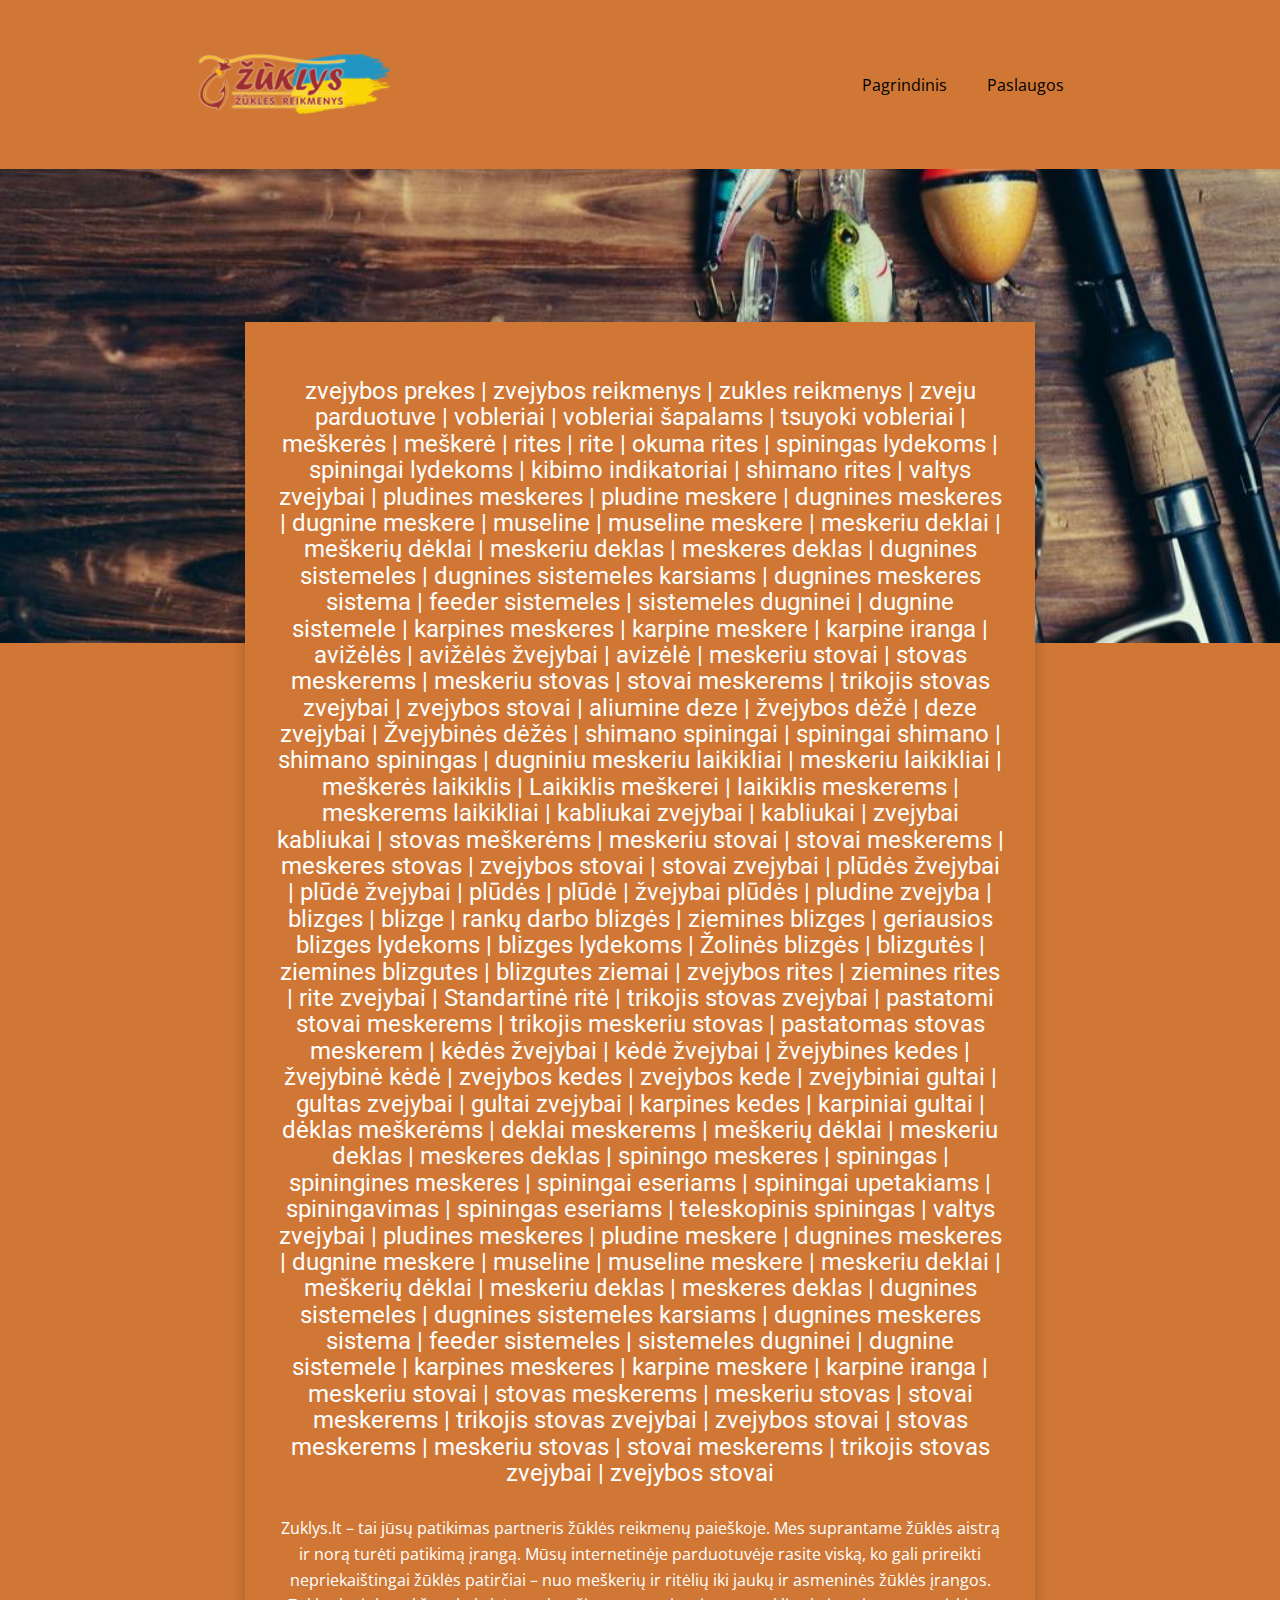
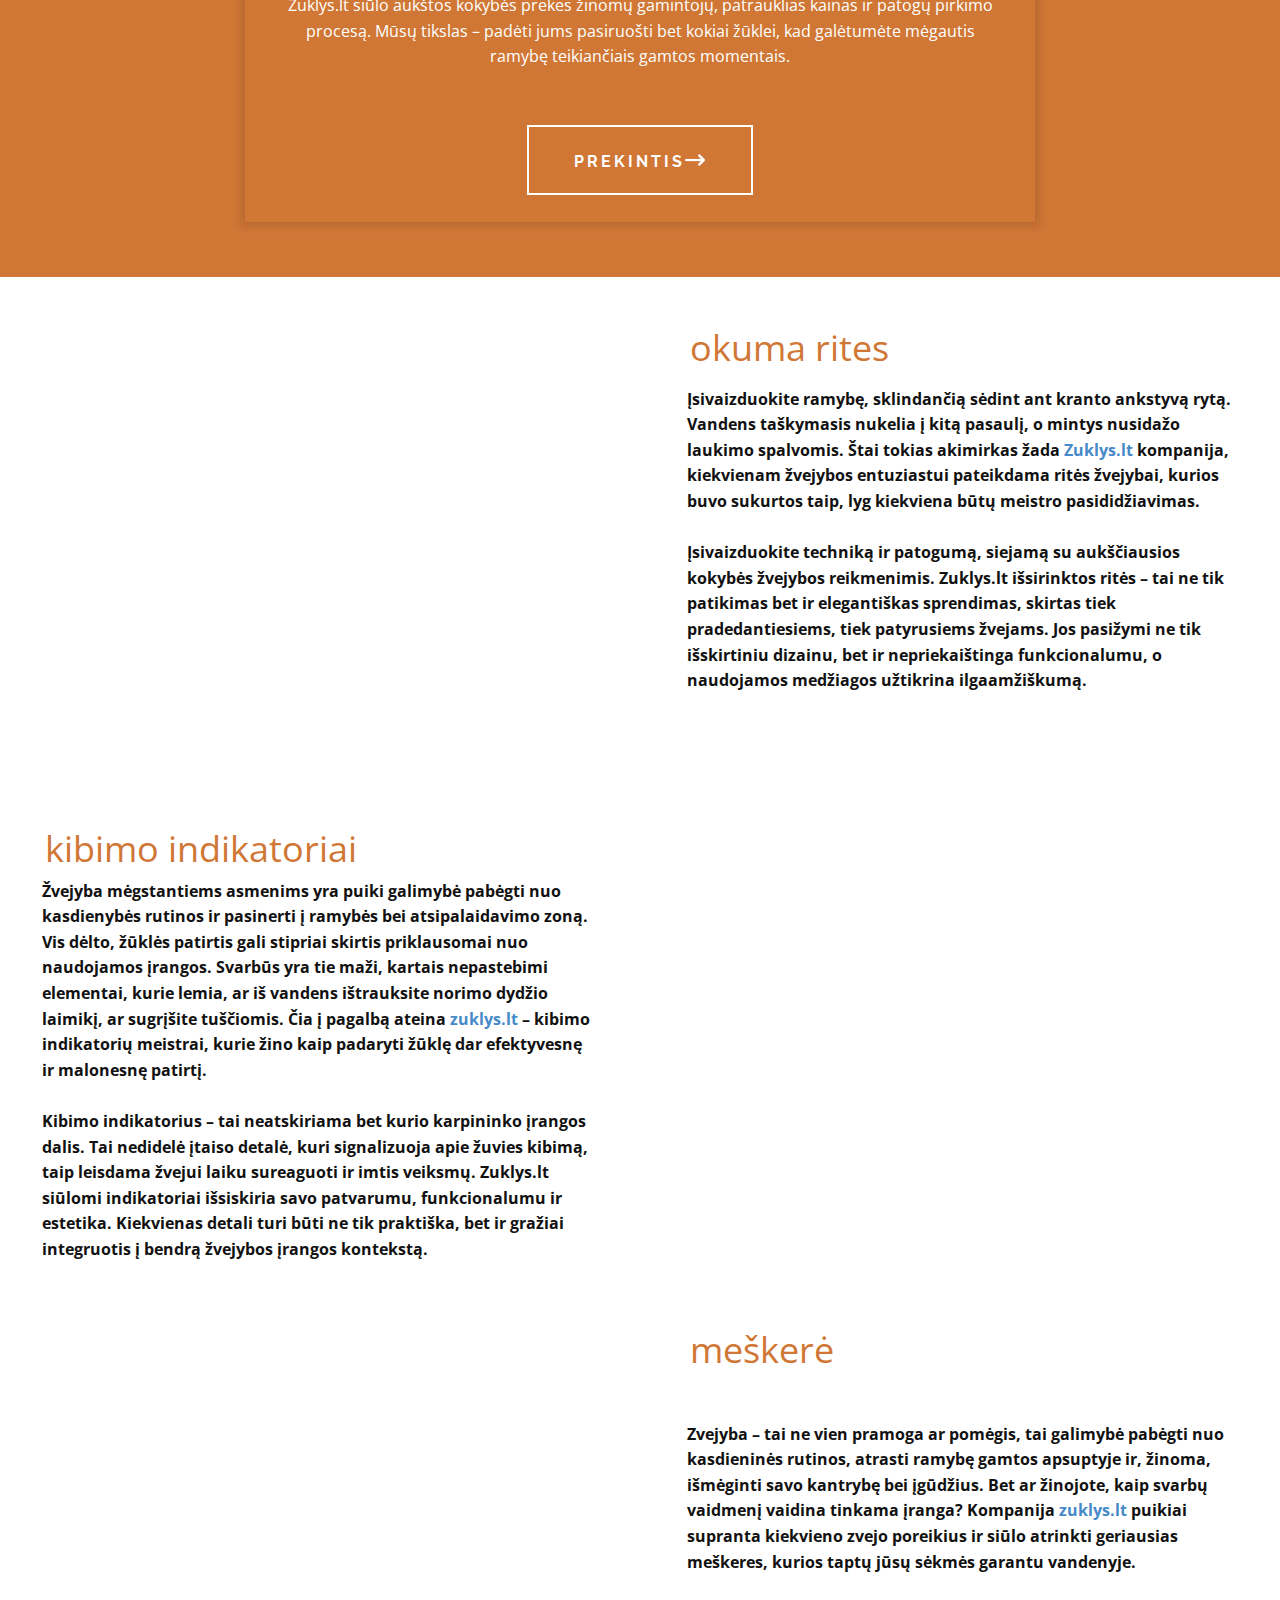
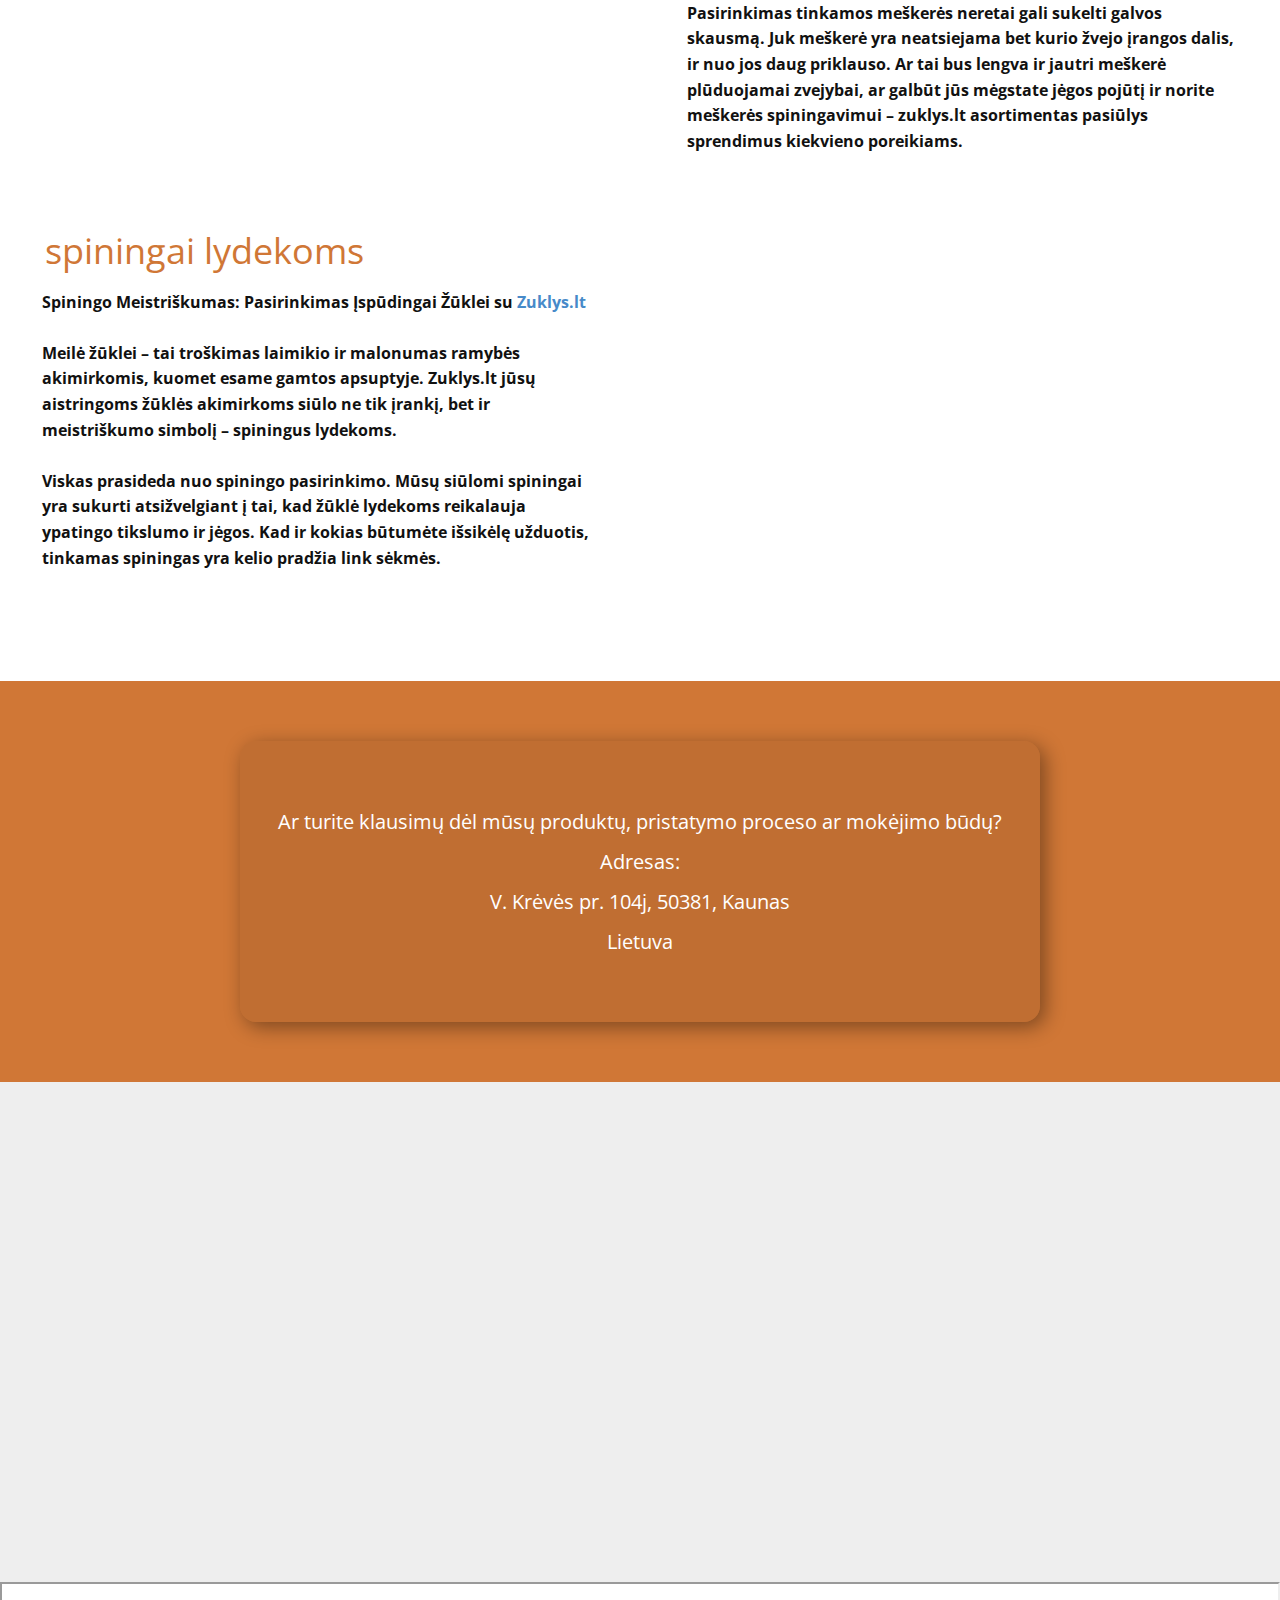
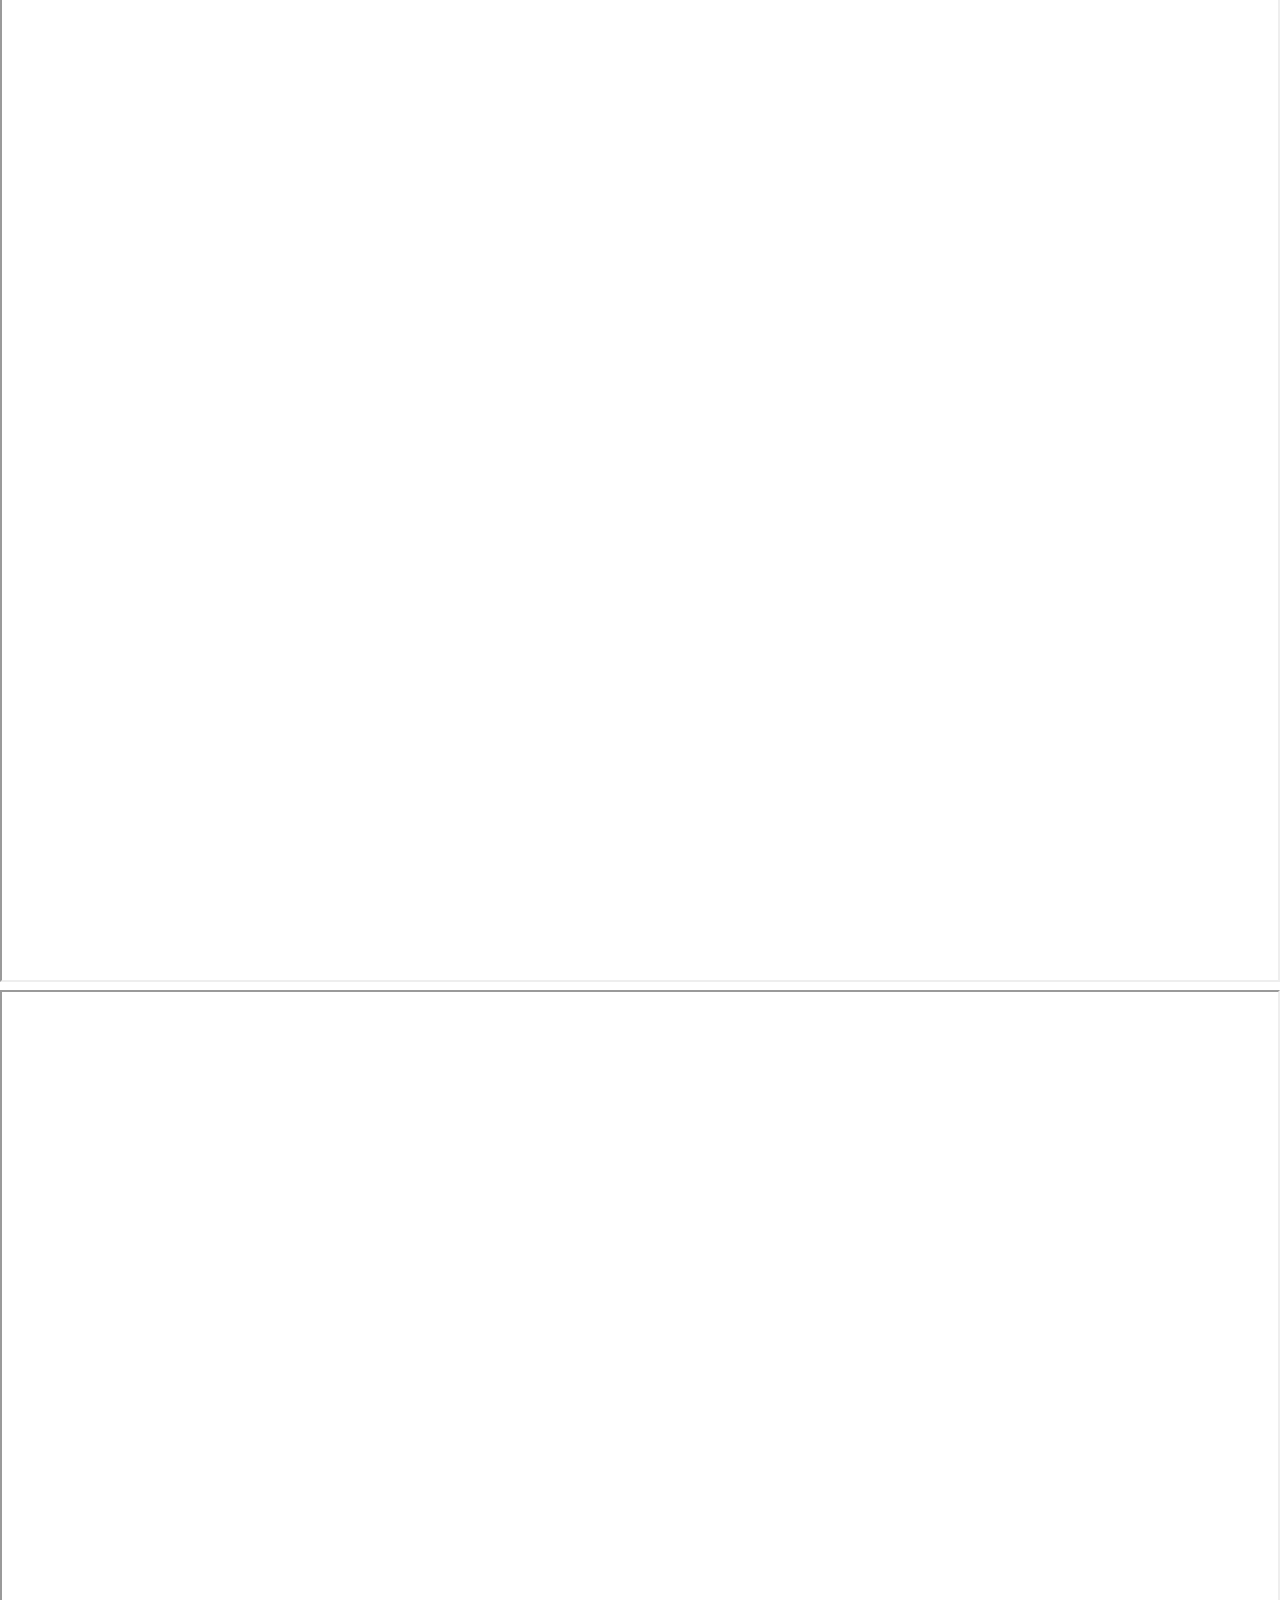
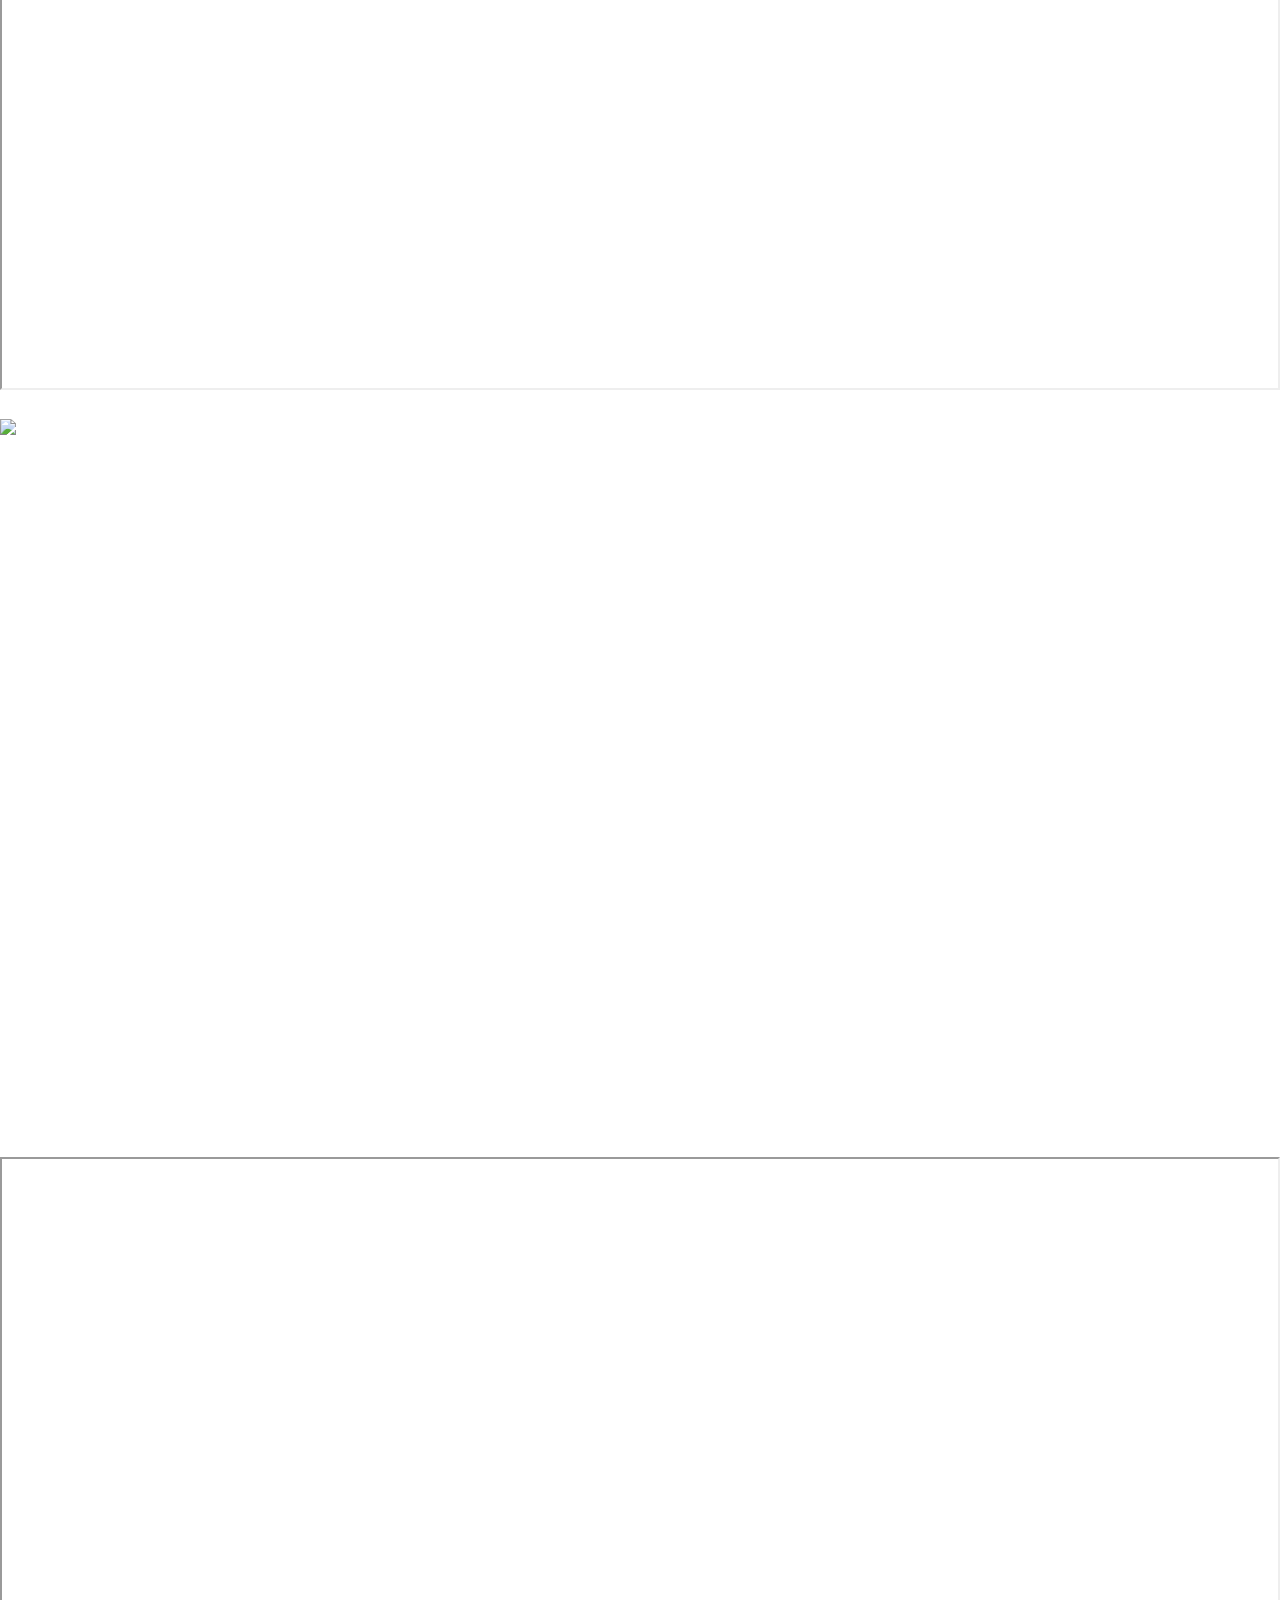
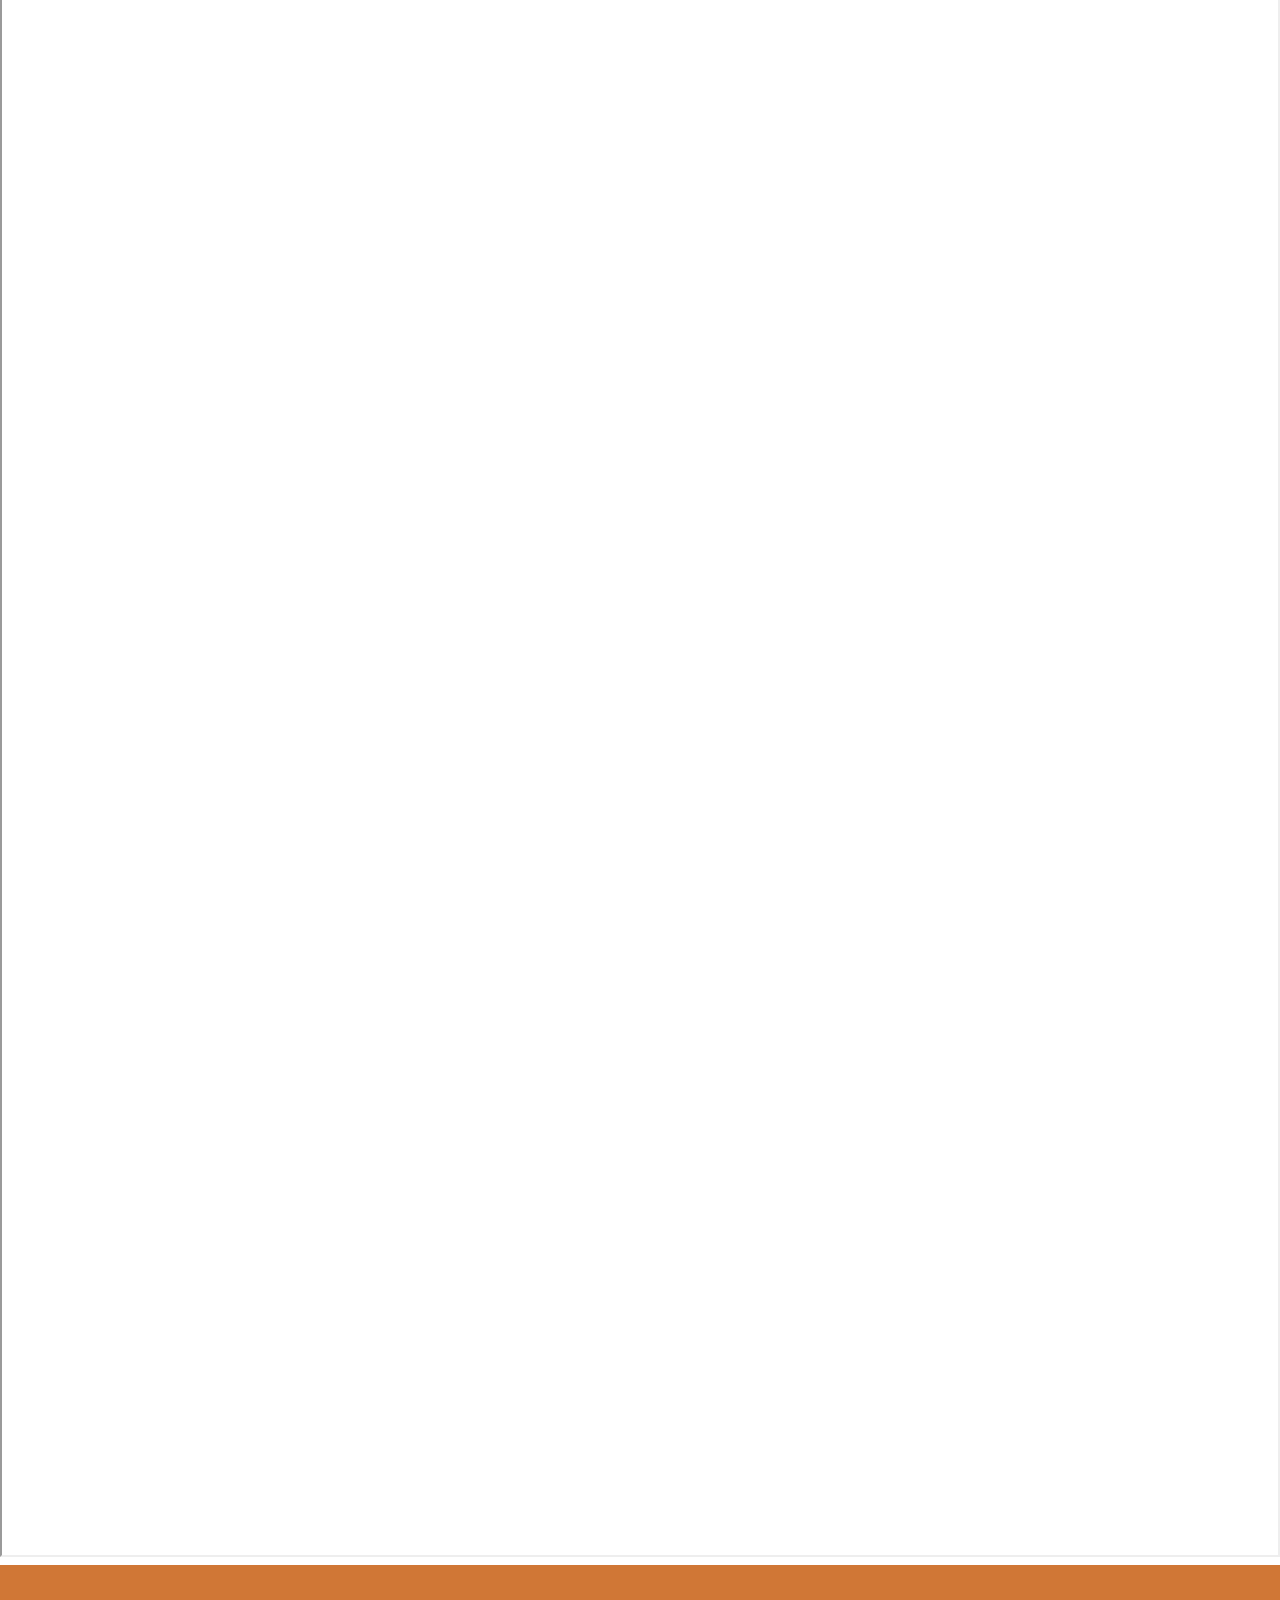
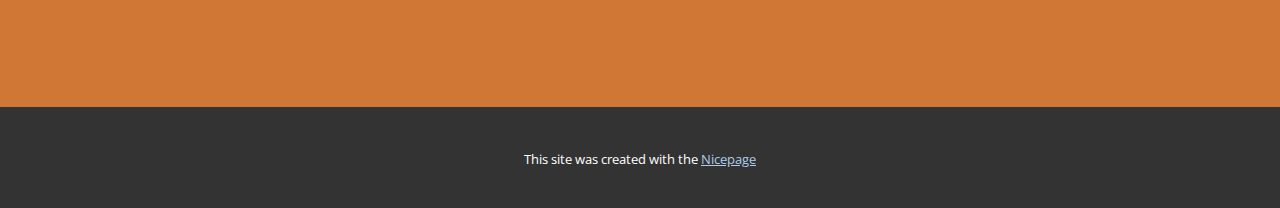
==== commit 5c7d267a: "Add files via upload" ====
--- a/index.html
+++ b/index.html
@@ -38,7 +38,7 @@
     <meta property="og:type" content="website">
   <meta data-intl-tel-input-cdn-path="intlTelInput/"></head>
   <body data-home-page="Home.html" data-home-page-title="Home" data-path-to-root="./" data-include-products="false" class="u-body u-overlap u-xl-mode" data-lang="lt"><header class="u-clearfix u-custom-color-10 u-header u-header" id="sec-fbc9"><div class="u-clearfix u-sheet u-sheet-1">
-        <a href="https://www.skelbiu.lt/skelbimai/nuomojamos-ir-parduodamos-patalpos-sandeliukai-perkunkiemyje-44599921.html" class="u-image u-logo u-image-1" data-image-width="173" data-image-height="70" title="Sandeliukunuoma" target="_blank">
+        <a href="#" class="u-image u-logo u-image-1" data-image-width="173" data-image-height="70" title="Zuklys" target="_blank">
           <img src="images/zuklys.png" class="u-logo-image u-logo-image-1">
         </a>
         <nav class="u-menu u-menu-dropdown u-offcanvas u-menu-1" data-responsive-from="MD">
@@ -54,7 +54,7 @@
 </li><li class="u-nav-item"><a class="u-button-style u-nav-link u-text-black" data-lang-en="{&quot;content&quot;:&quot;Paslaugos&quot;}" data-lang-lt="{&quot;content&quot;:&quot;Paslaugos&quot;}">Paslaugos</a><div class="u-nav-popup"><ul class="u-h-spacing-20 u-nav u-unstyled u-v-spacing-10"><li class="u-nav-item"><a class="u-button-style u-nav-link u-white" href="https://zuklys.lt/vobleriai-lt" target="_blank" data-lang-en="{&quot;content&quot;:&quot;vobleriai&quot;,&quot;href&quot;:&quot;https://zuklys.lt/vobleriai-lt&quot;}" data-lang-lt="{&quot;content&quot;:&quot;vobleriai&quot;,&quot;href&quot;:&quot;https://zuklys.lt/vobleriai-lt&quot;}">vobleriai</a>
 </li><li class="u-nav-item"><a class="u-button-style u-nav-link u-white" href="https://zuklys.lt/meskeres-lt" target="_blank" data-lang-en="{&quot;content&quot;:&quot;meškerės&quot;,&quot;href&quot;:&quot;https://zuklys.lt/meskeres-lt&quot;}" data-lang-lt="{&quot;content&quot;:&quot;meškerės&quot;,&quot;href&quot;:&quot;https://zuklys.lt/meskeres-lt&quot;}">meškerės</a>
 </li><li class="u-nav-item"><a class="u-button-style u-nav-link u-white" href="https://zuklys.lt/rites-zvejybines-lt" target="_blank" data-lang-en="{&quot;content&quot;:&quot;rites&quot;,&quot;href&quot;:&quot;https://zuklys.lt/rites-zvejybines-lt&quot;}" data-lang-lt="{&quot;content&quot;:&quot;rites&quot;,&quot;href&quot;:&quot;https://zuklys.lt/rites-zvejybines-lt&quot;}">rites</a>
-</li><li class="u-nav-item"><a class="u-button-style u-nav-link u-white" href="https://zuklys.lt/meskeres-lt/spiningines-meskeres-lt" target="_blank" data-lang-en="{&quot;content&quot;:&quot;spiningas lydekoms&quot;,&quot;href&quot;:&quot;https://zuklys.lt/meskeres-lt/spiningines-meskeres-lt&quot;}" data-lang-lt="{&quot;content&quot;:&quot;spiningas lydekoms&quot;,&quot;href&quot;:&quot;https://zuklys.lt/meskeres-lt/spiningines-meskeres-lt&quot;}">spiningas lydekoms</a>
+</li><li class="u-nav-item"><a class="u-button-style u-nav-link u-white" href="https://zuklys.lt/meskeres-lt/spiningai-lt" target="_blank" data-lang-en="{&quot;content&quot;:&quot;spiningas lydekoms&quot;,&quot;href&quot;:&quot;https://zuklys.lt/meskeres-lt/spiningines-meskeres-lt&quot;}" data-lang-lt="{&quot;content&quot;:&quot;spiningas lydekoms&quot;,&quot;href&quot;:&quot;https://zuklys.lt/meskeres-lt/spiningines-meskeres-lt&quot;}">spiningas lydekoms</a>
 </li><li class="u-nav-item"><a class="u-button-style u-nav-link u-white" href="https://zuklys.lt/kibimo-indikator-lt/elektroniniai-lt" target="_blank" data-lang-en="{&quot;content&quot;:&quot;kibimo indikatoriai&quot;,&quot;href&quot;:&quot;https://zuklys.lt/kibimo-indikator-lt/elektroniniai-lt&quot;}" data-lang-lt="{&quot;content&quot;:&quot;kibimo indikatoriai&quot;,&quot;href&quot;:&quot;https://zuklys.lt/kibimo-indikator-lt/elektroniniai-lt&quot;}">kibimo indikatoriai</a>
 </li><li class="u-nav-item"><a class="u-button-style u-nav-link u-white" href="https://zuklys.lt/rites-zvejybines-en/rites-spiningines-en/shimano-spiningines-rites-en" target="_blank" data-lang-en="{&quot;content&quot;:&quot;shimano rites&quot;,&quot;href&quot;:&quot;https://zuklys.lt/rites-zvejybines-en/rites-spiningines-en/shimano-spiningines-rites-en&quot;}" data-lang-lt="{&quot;content&quot;:&quot;shimano rites&quot;,&quot;href&quot;:&quot;https://zuklys.lt/rites-zvejybines-en/rites-spiningines-en/shimano-spiningines-rites-en&quot;}">shimano rites</a>
 </li><li class="u-nav-item"><a class="u-button-style u-nav-link u-white" href="https://zuklys.lt/ziemai-lt/dezes-ir-dezutes-lt/dezes-1674988320/" target="_blank">žvejybos dėžė</a>
@@ -87,7 +87,7 @@
 </li><li class="u-nav-item"><a class="u-button-style u-nav-link" data-lang-en="{&quot;content&quot;:&quot;Paslaugos&quot;}" data-lang-lt="{&quot;content&quot;:&quot;Paslaugos&quot;}">Paslaugos</a><div class="u-nav-popup"><ul class="u-h-spacing-20 u-nav u-unstyled u-v-spacing-10"><li class="u-nav-item"><a class="u-button-style u-nav-link" href="https://zuklys.lt/vobleriai-lt" target="_blank" data-lang-en="{&quot;content&quot;:&quot;vobleriai&quot;,&quot;href&quot;:&quot;https://zuklys.lt/vobleriai-lt&quot;}" data-lang-lt="{&quot;content&quot;:&quot;vobleriai&quot;,&quot;href&quot;:&quot;https://zuklys.lt/vobleriai-lt&quot;}">vobleriai</a>
 </li><li class="u-nav-item"><a class="u-button-style u-nav-link" href="https://zuklys.lt/meskeres-lt" target="_blank" data-lang-en="{&quot;content&quot;:&quot;meškerės&quot;,&quot;href&quot;:&quot;https://zuklys.lt/meskeres-lt&quot;}" data-lang-lt="{&quot;content&quot;:&quot;meškerės&quot;,&quot;href&quot;:&quot;https://zuklys.lt/meskeres-lt&quot;}">meškerės</a>
 </li><li class="u-nav-item"><a class="u-button-style u-nav-link" href="https://zuklys.lt/rites-zvejybines-lt" target="_blank" data-lang-en="{&quot;content&quot;:&quot;rites&quot;,&quot;href&quot;:&quot;https://zuklys.lt/rites-zvejybines-lt&quot;}" data-lang-lt="{&quot;content&quot;:&quot;rites&quot;,&quot;href&quot;:&quot;https://zuklys.lt/rites-zvejybines-lt&quot;}">rites</a>
-</li><li class="u-nav-item"><a class="u-button-style u-nav-link" href="https://zuklys.lt/meskeres-lt/spiningines-meskeres-lt" target="_blank" data-lang-en="{&quot;content&quot;:&quot;spiningas lydekoms&quot;,&quot;href&quot;:&quot;https://zuklys.lt/meskeres-lt/spiningines-meskeres-lt&quot;}" data-lang-lt="{&quot;content&quot;:&quot;spiningas lydekoms&quot;,&quot;href&quot;:&quot;https://zuklys.lt/meskeres-lt/spiningines-meskeres-lt&quot;}">spiningas lydekoms</a>
+</li><li class="u-nav-item"><a class="u-button-style u-nav-link" href="https://zuklys.lt/meskeres-lt/spiningai-lt" target="_blank" data-lang-en="{&quot;content&quot;:&quot;spiningas lydekoms&quot;,&quot;href&quot;:&quot;https://zuklys.lt/meskeres-lt/spiningines-meskeres-lt&quot;}" data-lang-lt="{&quot;content&quot;:&quot;spiningas lydekoms&quot;,&quot;href&quot;:&quot;https://zuklys.lt/meskeres-lt/spiningines-meskeres-lt&quot;}">spiningas lydekoms</a>
 </li><li class="u-nav-item"><a class="u-button-style u-nav-link" href="https://zuklys.lt/kibimo-indikator-lt/elektroniniai-lt" target="_blank" data-lang-en="{&quot;content&quot;:&quot;kibimo indikatoriai&quot;,&quot;href&quot;:&quot;https://zuklys.lt/kibimo-indikator-lt/elektroniniai-lt&quot;}" data-lang-lt="{&quot;content&quot;:&quot;kibimo indikatoriai&quot;,&quot;href&quot;:&quot;https://zuklys.lt/kibimo-indikator-lt/elektroniniai-lt&quot;}">kibimo indikatoriai</a>
 </li><li class="u-nav-item"><a class="u-button-style u-nav-link" href="https://zuklys.lt/rites-zvejybines-en/rites-spiningines-en/shimano-spiningines-rites-en" target="_blank" data-lang-en="{&quot;content&quot;:&quot;shimano rites&quot;,&quot;href&quot;:&quot;https://zuklys.lt/rites-zvejybines-en/rites-spiningines-en/shimano-spiningines-rites-en&quot;}" data-lang-lt="{&quot;content&quot;:&quot;shimano rites&quot;,&quot;href&quot;:&quot;https://zuklys.lt/rites-zvejybines-en/rites-spiningines-en/shimano-spiningines-rites-en&quot;}">shimano rites</a>
 </li><li class="u-nav-item"><a class="u-button-style u-nav-link" href="https://zuklys.lt/ziemai-lt/dezes-ir-dezutes-lt/dezes-1674988320/" target="_blank">žvejybos dėžė</a>
@@ -121,7 +121,7 @@
       <img class="u-expanded-width u-image lazyload u-image-1" data-image-width="1000" data-image-height="800" data-src="images/shimanorites.jpg">
       <div class="u-container-align-center u-container-style u-custom-color-10 u-group u-shape-rectangle u-group-1">
         <div class="u-container-layout u-container-layout-1">
-          <h2 class="u-align-center u-text u-text-1"> zvejybos prekes | zvejybos reikmenys | zukles reikmenys | zveju parduotuve | vobleriai | vobleriai šapalams | tsuyoki vobleriai | meškerės | meškerė | rites | rite | okuma rites | spiningas lydekoms | spiningai lydekoms | kibimo indikatoriai | shimano rites</h2>
+          <h2 class="u-align-center u-text u-text-1"> zvejybos prekes | zvejybos reikmenys | zukles reikmenys | zveju parduotuve | vobleriai | vobleriai šapalams | tsuyoki vobleriai | meškerės | meškerė | rites | rite | okuma rites | spiningas lydekoms | spiningai lydekoms | kibimo indikatoriai | shimano rites | valtys zvejybai | pludines meskeres | pludine meskere | dugnines meskeres | dugnine meskere | museline | museline meskere | meskeriu deklai | meškerių dėklai | meskeriu deklas | meskeres deklas | dugnines sistemeles | dugnines sistemeles karsiams | dugnines meskeres sistema | feeder sistemeles | sistemeles dugninei | dugnine sistemele | karpines meskeres | karpine meskere | karpine iranga | avižėlės | avižėlės žvejybai | avizėlė | meskeriu stovai | stovas meskerems | meskeriu stovas | stovai meskerems | trikojis stovas zvejybai | zvejybos stovai | aliumine deze | žvejybos dėžė | deze zvejybai | Žvejybinės dėžės | shimano spiningai | spiningai shimano | shimano spiningas | dugniniu meskeriu laikikliai | meskeriu laikikliai | meškerės laikiklis | Laikiklis meškerei | laikiklis meskerems | meskerems laikikliai | kabliukai zvejybai | kabliukai | zvejybai kabliukai | stovas meškerėms | meskeriu stovai | stovai meskerems | meskeres stovas | zvejybos stovai | stovai zvejybai | plūdės žvejybai | plūdė žvejybai | plūdės | plūdė | žvejybai plūdės | pludine zvejyba | blizges | blizge | rankų darbo blizgės | ziemines blizges | geriausios blizges lydekoms | blizges lydekoms | Žolinės blizgės | blizgutės | ziemines blizgutes | blizgutes ziemai | zvejybos rites | ziemines rites | rite zvejybai | Standartinė ritė | trikojis stovas zvejybai | pastatomi stovai meskerems | trikojis meskeriu stovas | pastatomas stovas meskerem | kėdės žvejybai | kėdė žvejybai | žvejybines kedes | žvejybinė kėdė | zvejybos kedes | zvejybos kede | zvejybiniai gultai | gultas zvejybai | gultai zvejybai | karpines kedes | karpiniai gultai | dėklas meškerėms | deklai meskerems | meškerių dėklai | meskeriu deklas | meskeres deklas | spiningo meskeres | spiningas | spiningines meskeres | spiningai eseriams | spiningai upetakiams | spiningavimas | spiningas eseriams | teleskopinis spiningas | valtys zvejybai | pludines meskeres | pludine meskere | dugnines meskeres | dugnine meskere | museline | museline meskere | meskeriu deklai | meškerių dėklai | meskeriu deklas | meskeres deklas | dugnines sistemeles | dugnines sistemeles karsiams | dugnines meskeres sistema | feeder sistemeles | sistemeles dugninei | dugnine sistemele | karpines meskeres | karpine meskere | karpine iranga | meskeriu stovai | stovas meskerems | meskeriu stovas | stovai meskerems | trikojis stovas zvejybai | zvejybos stovai | stovas meskerems | meskeriu stovas | stovai meskerems | trikojis stovas zvejybai | zvejybos stovai</h2>
           <p class="u-align-center u-text u-text-2">
             <span style="font-weight: 700;"></span>Zuklys.lt – tai jūsų patikimas partneris žūklės reikmenų paieškoje. Mes suprantame žūklės aistrą ir norą turėti patikimą įrangą. Mūsų internetinėje parduotuvėje rasite viską, ko gali prireikti nepriekaištingai žūklės patirčiai – nuo meškerių ir ritėlių iki jaukų ir asmeninės žūklės įrangos. Zuklys.lt siūlo aukštos kokybės prekes žinomų gamintojų, patrauklias kainas ir patogų pirkimo procesą. Mūsų tikslas – padėti jums pasiruošti bet kokiai žūklei, kad galėtumėte mėgautis ramybę teikiančiais gamtos momentais.<br>
           </p>
@@ -214,7 +214,7 @@
                 <div class="u-align-left u-container-style u-layout-cell u-right-cell u-size-30 u-layout-cell-1">
                   <div class="u-container-layout u-container-layout-1">
                     <a href="https://docs.google.com/document/d/1E7Tjh3MErzgd02qgVsj__ucOy4wmBnji_06lw5ScSlM/edit?usp=sharing" class="u-border-1 u-border-active-palette-2-base u-border-hover-palette-1-base u-border-no-left u-border-no-right u-border-no-top u-btn u-button-style u-none u-text-custom-color-10 u-btn-1" target="_blank"> spiningai lydekoms</a>
-                    <p class="u-text u-text-default u-text-1"><b><b>Spiningo Meistriškumas: Pasirinkimas Įspūdingai Žūklei su <a href="https://zuklys.lt/meskeres-lt/spiningines-meskeres-lt" class="u-active-none u-border-none u-btn u-button-style u-hover-none u-none u-text-palette-1-base u-btn-2">Zuklys.lt</a></b>
+                    <p class="u-text u-text-default u-text-1"><b><b>Spiningo Meistriškumas: Pasirinkimas Įspūdingai Žūklei su <a href="https://zuklys.lt/meskeres-lt/spiningai-lt" class="u-active-none u-border-none u-btn u-button-style u-hover-none u-none u-text-palette-1-base u-btn-2">Zuklys.lt</a></b>
                         <br>
                         <br><b>Meilė žūklei – tai troškimas laimikio ir malonumas ramybės akimirkomis, kuomet esame gamtos apsuptyje. Zuklys.lt jūsų aistringoms žūklės akimirkoms siūlo ne tik įrankį, bet ir meistriškumo simbolį – spiningus lydekoms.</b>
                         <br>
--- a/Home.css
+++ b/Home.css
@@ -12,7 +12,7 @@
 
 .u-section-1 .u-group-1 {
   width: 790px;
-  min-height: 584px;
+  min-height: 1500px;
   background-image: none;
   height: auto;
   box-shadow: 0px 0px 8px 5px rgba(0,0,0,0.11);
@@ -40,7 +40,7 @@
   font-weight: 700;
   text-transform: uppercase;
   font-size: 1rem;
-  margin: 82px auto 0;
+  margin: 55px auto 0;
   padding: 17px 46px 17px 45px;
 }
 
